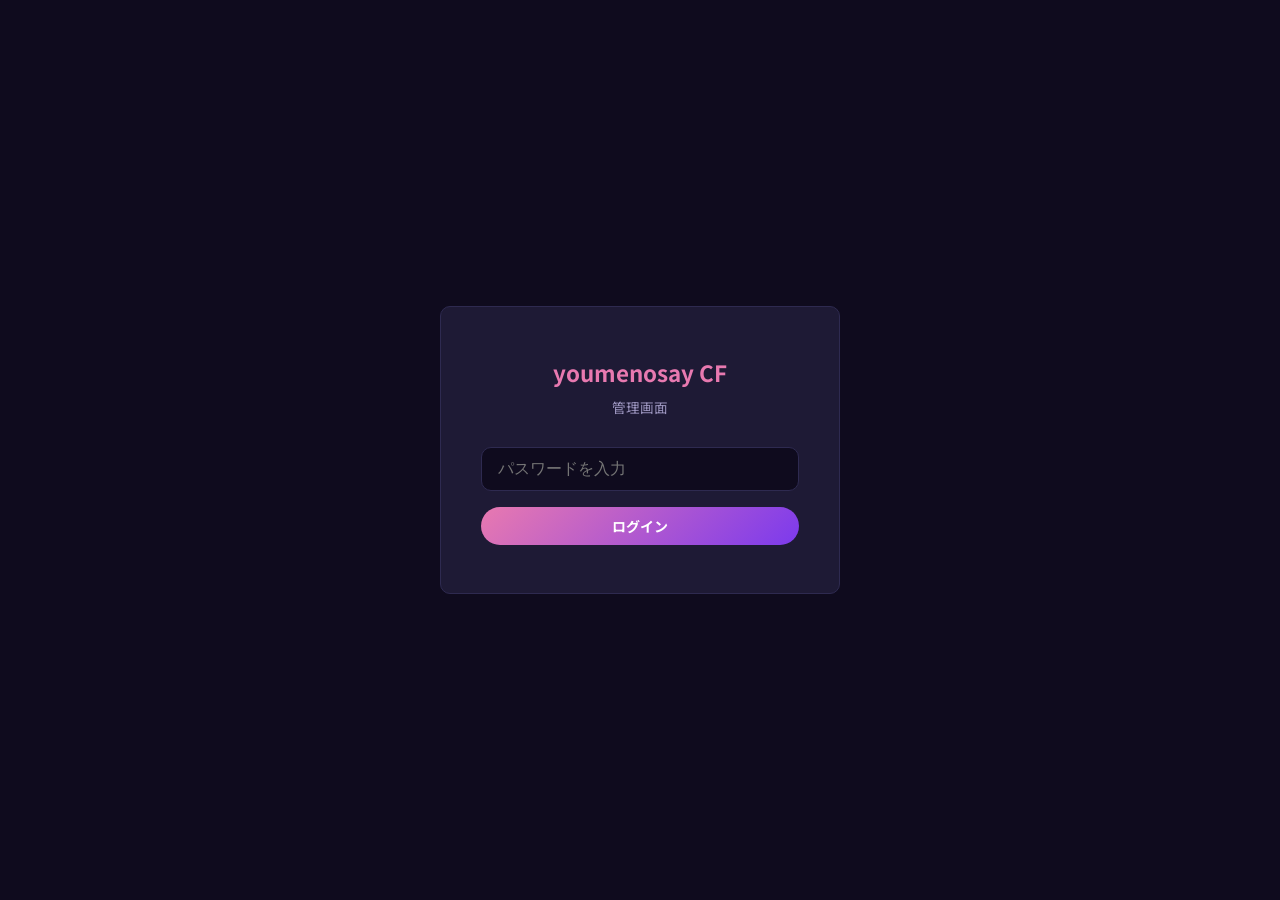
==== admin.html @ e2c53f5a "Add files via upload" ====
<!DOCTYPE html>
<html lang="ja">
<head>
  <meta charset="UTF-8">
  <meta name="viewport" content="width=device-width, initial-scale=1.0">
  <title>管理画面 | youmenosay CF</title>
  <link rel="preconnect" href="https://fonts.googleapis.com">
  <link href="https://fonts.googleapis.com/css2?family=Noto+Sans+JP:wght@400;500;700&display=swap" rel="stylesheet">
  <style>
    *, *::before, *::after { box-sizing: border-box; margin: 0; padding: 0; }
    :root {
      --bg:       #0f0b1e;
      --surface:  #1e1a35;
      --border:   #2e2a50;
      --text:     #f0ecff;
      --muted:    #9d96c0;
      --primary:  #e879b0;
      --accent:   #f5a623;
      --success:  #4ade80;
      --radius:   10px;
    }
    body {
      font-family:      'Noto Sans JP', sans-serif;
      background-color: var(--bg);
      color:            var(--text);
      font-size:        14px;
      line-height:      1.6;
      min-height:       100vh;
    }

    /* ====== ログイン画面 ====== */
    #loginScreen {
      display:          flex;
      align-items:      center;
      justify-content:  center;
      min-height:       100vh;
      padding:          24px;
    }
    .login-box {
      background:    var(--surface);
      border:        1px solid var(--border);
      border-radius: var(--radius);
      padding:       48px 40px;
      width:         100%;
      max-width:     400px;
      text-align:    center;
    }
    .login-box h1 {
      font-size:     1.4rem;
      font-weight:   700;
      margin-bottom: 6px;
      color:         var(--primary);
    }
    .login-box p {
      color:         var(--muted);
      font-size:     0.85rem;
      margin-bottom: 28px;
    }
    .login-box input {
      width:         100%;
      padding:       12px 16px;
      background:    var(--bg);
      border:        1px solid var(--border);
      border-radius: var(--radius);
      color:         var(--text);
      font-size:     1rem;
      margin-bottom: 16px;
      outline:       none;
    }
    .login-box input:focus { border-color: var(--primary); }
    .login-error {
      color:         #f87171;
      font-size:     0.85rem;
      margin-bottom: 12px;
      display:       none;
    }

    /* ====== 管理画面レイアウト ====== */
    #adminScreen { display: none; }
    .admin-header {
      background:    var(--surface);
      border-bottom: 1px solid var(--border);
      padding:       0 24px;
      height:        56px;
      display:       flex;
      align-items:   center;
      justify-content: space-between;
      position:      sticky;
      top:           0;
      z-index:       10;
    }
    .admin-header h1 {
      font-size:   1rem;
      font-weight: 700;
      color:       var(--primary);
    }
    .header-actions { display: flex; gap: 10px; }

    .admin-body {
      display:   grid;
      grid-template-columns: 200px 1fr;
      min-height: calc(100vh - 56px);
    }
    .admin-nav {
      background:    var(--surface);
      border-right:  1px solid var(--border);
      padding:       16px 0;
    }
    .admin-nav-item {
      display:    block;
      padding:    10px 20px;
      font-size:  0.875rem;
      color:      var(--muted);
      cursor:     pointer;
      transition: all 0.2s;
      border-left: 3px solid transparent;
    }
    .admin-nav-item:hover  { color: var(--text); background: rgba(255,255,255,0.03); }
    .admin-nav-item.active { color: var(--primary); border-left-color: var(--primary); }

    .admin-main { padding: 28px; overflow-y: auto; }

    .admin-section { display: none; }
    .admin-section.active { display: block; }

    .section-title {
      font-size:     1.1rem;
      font-weight:   700;
      margin-bottom: 24px;
      padding-bottom: 12px;
      border-bottom: 1px solid var(--border);
    }

    /* ====== フォーム部品 ====== */
    .form-group {
      margin-bottom: 20px;
    }
    .form-group label {
      display:       block;
      font-size:     0.85rem;
      color:         var(--muted);
      margin-bottom: 6px;
      font-weight:   500;
    }
    .form-group input[type="text"],
    .form-group input[type="url"],
    .form-group input[type="color"],
    .form-group select,
    .form-group textarea {
      width:         100%;
      padding:       10px 14px;
      background:    var(--bg);
      border:        1px solid var(--border);
      border-radius: var(--radius);
      color:         var(--text);
      font-size:     0.9rem;
      font-family:   inherit;
      outline:       none;
      transition:    border-color 0.2s;
    }
    .form-group input:focus,
    .form-group select:focus,
    .form-group textarea:focus { border-color: var(--primary); }
    .form-group textarea { resize: vertical; min-height: 80px; }
    .form-group input[type="color"] {
      padding:    4px;
      height:     40px;
      cursor:     pointer;
    }

    .form-row {
      display: grid;
      grid-template-columns: 1fr 1fr;
      gap:     16px;
    }

    .card {
      background:    var(--surface);
      border:        1px solid var(--border);
      border-radius: var(--radius);
      padding:       20px 24px;
      margin-bottom: 20px;
    }
    .card h3 {
      font-size:     0.95rem;
      font-weight:   700;
      margin-bottom: 16px;
      color:         var(--primary);
    }

    /* ====== ボタン ====== */
    .btn {
      display:       inline-flex;
      align-items:   center;
      gap:           6px;
      padding:       9px 20px;
      border-radius: 999px;
      border:        none;
      font-family:   inherit;
      font-size:     0.875rem;
      font-weight:   700;
      cursor:        pointer;
      transition:    all 0.2s;
    }
    .btn-primary {
      background: linear-gradient(135deg, #e879b0, #7c3aed);
      color:      #fff;
    }
    .btn-primary:hover { opacity: 0.85; }
    .btn-outline {
      background:   transparent;
      border:       1px solid var(--border);
      color:        var(--text);
    }
    .btn-outline:hover { border-color: var(--primary); color: var(--primary); }
    .btn-success {
      background: var(--success);
      color:      #000;
    }
    .btn-danger {
      background: transparent;
      border:     1px solid #f87171;
      color:      #f87171;
    }
    .btn-danger:hover { background: rgba(248,113,113,0.1); }
    .btn-sm { padding: 6px 14px; font-size: 0.8rem; }

    /* ====== 画像アップロード ====== */
    .upload-area {
      border:        2px dashed var(--border);
      border-radius: var(--radius);
      padding:       40px 20px;
      text-align:    center;
      cursor:        pointer;
      transition:    border-color 0.2s, background 0.2s;
      position:      relative;
    }
    .upload-area:hover,
    .upload-area.drag-over {
      border-color: var(--primary);
      background:   rgba(232,121,176,0.04);
    }
    .upload-area input[type="file"] {
      position: absolute;
      inset:    0;
      opacity:  0;
      cursor:   pointer;
    }
    .upload-area p { color: var(--muted); font-size: 0.875rem; }
    .upload-area span { color: var(--primary); font-weight: 700; }

    .image-preview {
      max-width:     100%;
      max-height:    200px;
      border-radius: var(--radius);
      display:       none;
      margin:        12px auto 0;
    }

    /* ====== 抽出カラー ====== */
    .extracted-colors {
      display:    none;
      margin-top: 16px;
    }
    .extracted-colors h4 {
      font-size:     0.85rem;
      color:         var(--muted);
      margin-bottom: 10px;
    }
    .color-swatches {
      display: flex;
      gap:     8px;
      flex-wrap: wrap;
    }
    .color-swatch {
      width:         48px;
      height:        48px;
      border-radius: var(--radius);
      cursor:        pointer;
      border:        2px solid transparent;
      transition:    transform 0.15s, border-color 0.15s;
      position:      relative;
    }
    .color-swatch:hover { transform: scale(1.1); }
    .color-swatch.selected { border-color: #fff; }
    .swatch-hex {
      position:   absolute;
      bottom:     -18px;
      left:       50%;
      transform:  translateX(-50%);
      font-size:  0.65rem;
      color:      var(--muted);
      white-space: nowrap;
    }
    .color-apply-row {
      display:     flex;
      align-items: center;
      gap:         10px;
      margin-top:  28px;
    }
    .color-apply-row select {
      flex:          1;
      padding:       8px 12px;
      background:    var(--bg);
      border:        1px solid var(--border);
      border-radius: var(--radius);
      color:         var(--text);
      font-family:   inherit;
      font-size:     0.875rem;
    }
    #selectedSwatchPreview {
      width:         32px;
      height:        32px;
      border-radius: 50%;
      border:        1px solid var(--border);
      background:    #888;
    }

    /* ====== リワード設定 ====== */
    .reward-row {
      display:       flex;
      align-items:   center;
      gap:           12px;
      padding:       14px 16px;
      background:    var(--bg);
      border-radius: var(--radius);
      margin-bottom: 8px;
      border:        1px solid var(--border);
    }
    .reward-row-label {
      flex:        1;
      font-size:   0.9rem;
      font-weight: 500;
    }
    .reward-row-controls {
      display: flex;
      gap:     8px;
      align-items: center;
    }

    /* ====== トグル ====== */
    .toggle {
      position: relative;
      width:    44px;
      height:   24px;
    }
    .toggle input { display: none; }
    .toggle-slider {
      position:      absolute;
      inset:         0;
      background:    var(--border);
      border-radius: 999px;
      cursor:        pointer;
      transition:    background 0.2s;
    }
    .toggle-slider::after {
      content:       '';
      position:      absolute;
      left:          3px;
      top:           3px;
      width:         18px;
      height:        18px;
      border-radius: 50%;
      background:    #fff;
      transition:    transform 0.2s;
    }
    .toggle input:checked + .toggle-slider { background: var(--primary); }
    .toggle input:checked + .toggle-slider::after { transform: translateX(20px); }

    /* ====== トースト通知 ====== */
    #toast {
      position:      fixed;
      bottom:        24px;
      right:         24px;
      background:    var(--success);
      color:         #000;
      padding:       12px 24px;
      border-radius: var(--radius);
      font-weight:   700;
      font-size:     0.875rem;
      display:       none;
      z-index:       999;
      animation:     fadeInUp 0.3s ease;
    }
    @keyframes fadeInUp {
      from { opacity: 0; transform: translateY(10px); }
      to   { opacity: 1; transform: translateY(0); }
    }

    canvas { display: none; }

    /* ====== 画像管理 ====== */
    .img-upload-area {
      border:        2px dashed var(--border);
      border-radius: var(--radius);
      padding:       24px 16px;
      text-align:    center;
      cursor:        pointer;
      transition:    border-color 0.2s, background 0.2s;
      position:      relative;
      overflow:      hidden;
    }
    .img-upload-area:hover,
    .img-upload-area.drag-over {
      border-color: var(--primary);
      background:   rgba(232,121,176,0.04);
    }
    .img-upload-area input[type="file"] {
      position: absolute; inset: 0; opacity: 0; cursor: pointer;
    }
    .img-upload-area p { color: var(--muted); font-size: 0.85rem; }
    .img-upload-area span { color: var(--primary); font-weight: 700; }

    .img-thumb-wrap {
      position:      relative;
      display:       none;
      margin-top:    12px;
    }
    .img-thumb-wrap.has-image { display: block; }
    .img-thumb {
      max-width:     100%;
      max-height:    180px;
      border-radius: var(--radius);
      object-fit:    contain;
      display:       block;
      margin:        0 auto;
    }
    .img-remove-btn {
      position:      absolute;
      top:           6px;
      right:         6px;
      background:    rgba(248,113,113,0.9);
      color:         #fff;
      border:        none;
      border-radius: 50%;
      width:         26px;
      height:        26px;
      font-size:     1rem;
      cursor:        pointer;
      line-height:   1;
      display:       flex;
      align-items:   center;
      justify-content: center;
    }

    .reward-img-list {
      display:        flex;
      flex-direction: column;
      gap:            12px;
      margin-bottom:  12px;
    }
    .reward-img-item {
      background:    var(--bg);
      border:        1px solid var(--border);
      border-radius: var(--radius);
      padding:       14px;
      display:       grid;
      grid-template-columns: 120px 1fr auto;
      gap:           12px;
      align-items:   center;
    }
    .reward-img-item img {
      width:         120px;
      height:        80px;
      object-fit:    cover;
      border-radius: 6px;
    }
    .reward-img-item input[type="text"] {
      width:         100%;
      padding:       8px 12px;
      background:    var(--surface);
      border:        1px solid var(--border);
      border-radius: var(--radius);
      color:         var(--text);
      font-size:     0.875rem;
      font-family:   inherit;
      outline:       none;
    }
    .reward-img-item input:focus { border-color: var(--primary); }
  </style>
</head>
<body>

<!-- ====== ログイン ====== -->
<div id="loginScreen">
  <div class="login-box">
    <h1>youmenosay CF</h1>
    <p>管理画面</p>
    <input type="password" id="pwInput" placeholder="パスワードを入力" autocomplete="current-password">
    <p class="login-error" id="loginError">パスワードが正しくありません</p>
    <button class="btn btn-primary" style="width:100%;justify-content:center" onclick="login()">ログイン</button>
  </div>
</div>

<!-- ====== 管理画面 ====== -->
<div id="adminScreen">
  <header class="admin-header">
    <h1>youmenosay CF 管理画面</h1>
    <div class="header-actions">
      <button class="btn btn-outline btn-sm" onclick="openPreview()">プレビュー</button>
      <button class="btn btn-success btn-sm" onclick="exportConfig()">config.jsをダウンロード</button>
      <button class="btn btn-outline btn-sm" onclick="exportImages()">画像データをダウンロード</button>
      <button class="btn btn-danger btn-sm" onclick="logout()">ログアウト</button>
    </div>
  </header>

  <div class="admin-body">
    <nav class="admin-nav">
      <div class="admin-nav-item active" data-section="design" onclick="switchSection(this)">デザイン</div>
      <div class="admin-nav-item" data-section="progress" onclick="switchSection(this)">進捗管理</div>
      <div class="admin-nav-item" data-section="content" onclick="switchSection(this)">テキスト編集</div>
      <div class="admin-nav-item" data-section="images" onclick="switchSection(this)">画像管理</div>
      <div class="admin-nav-item" data-section="soreos" onclick="switchSection(this)">ソレオスリンク</div>
      <div class="admin-nav-item" data-section="rewards" onclick="switchSection(this)">リワード設定</div>
    </nav>

    <main class="admin-main">

      <!-- ====== デザインセクション ====== -->
      <div class="admin-section active" id="section-design">
        <h2 class="section-title">デザイン設定</h2>

        <div class="card">
          <h3>画像からカラーを抽出</h3>
          <div class="upload-area" id="uploadArea">
            <input type="file" accept="image/*" id="imageInput" onchange="handleImageUpload(event)">
            <p><span>クリックまたはドラッグ</span>して画像をアップロード</p>
            <p style="margin-top:8px;font-size:0.8rem;">ロゴ・フライヤー・パンフレットなどの画像からカラーを自動抽出します</p>
            <img id="imagePreview" class="image-preview" alt="プレビュー">
          </div>

          <div class="extracted-colors" id="extractedColors">
            <h4>抽出されたカラー（クリックして選択）</h4>
            <div class="color-swatches" id="colorSwatches"></div>
            <div class="color-apply-row">
              <div id="selectedSwatchPreview"></div>
              <select id="colorTarget">
                <option value="colorPrimary">プライマリカラー（メインアクセント）</option>
                <option value="colorSecondary">セカンダリカラー（グラデーション）</option>
                <option value="colorAccent">アクセントカラー（強調）</option>
                <option value="colorBg">背景色</option>
                <option value="colorSurface">カードの背景色</option>
                <option value="colorText">テキスト色</option>
              </select>
              <button class="btn btn-primary btn-sm" onclick="applyExtractedColor()">適用</button>
            </div>
          </div>
          <canvas id="colorCanvas"></canvas>
        </div>

        <div class="card">
          <h3>カラー設定</h3>
          <div class="form-row">
            <div class="form-group">
              <label>プライマリカラー</label>
              <input type="color" id="colorPrimary" oninput="previewTheme()">
            </div>
            <div class="form-group">
              <label>セカンダリカラー</label>
              <input type="color" id="colorSecondary" oninput="previewTheme()">
            </div>
            <div class="form-group">
              <label>アクセントカラー</label>
              <input type="color" id="colorAccent" oninput="previewTheme()">
            </div>
            <div class="form-group">
              <label>背景色</label>
              <input type="color" id="colorBg" oninput="previewTheme()">
            </div>
            <div class="form-group">
              <label>カード背景色</label>
              <input type="color" id="colorSurface" oninput="previewTheme()">
            </div>
            <div class="form-group">
              <label>テキスト色</label>
              <input type="color" id="colorText" oninput="previewTheme()">
            </div>
          </div>
          <button class="btn btn-outline btn-sm" onclick="resetColors()">デフォルトに戻す</button>
        </div>

        <div class="card">
          <h3>フォント設定</h3>
          <div class="form-row">
            <div class="form-group">
              <label>見出しフォント</label>
              <select id="fontHeading" onchange="previewTheme()">
                <option value="'Zen Maru Gothic', sans-serif">Zen Maru Gothic（丸ゴシック）</option>
                <option value="'Noto Serif JP', serif">Noto Serif JP（明朝体）</option>
                <option value="'M PLUS Rounded 1c', sans-serif">M PLUS Rounded 1c（丸ゴシック）</option>
                <option value="'Shippori Mincho', serif">Shippori Mincho（明朝体）</option>
                <option value="'Klee One', cursive">Klee One（手書き風）</option>
                <option value="'Noto Sans JP', sans-serif">Noto Sans JP（ゴシック）</option>
              </select>
            </div>
            <div class="form-group">
              <label>本文フォント</label>
              <select id="fontBody" onchange="previewTheme()">
                <option value="'Noto Sans JP', sans-serif">Noto Sans JP（ゴシック）</option>
                <option value="'M PLUS 1p', sans-serif">M PLUS 1p（ゴシック）</option>
                <option value="'Noto Serif JP', serif">Noto Serif JP（明朝体）</option>
              </select>
            </div>
          </div>
        </div>

        <button class="btn btn-primary" onclick="saveSettings()">設定を保存</button>
      </div>

      <!-- ====== 進捗管理セクション ====== -->
      <div class="admin-section" id="section-progress">
        <h2 class="section-title">進捗管理</h2>

        <div class="card">
          <h3>ソレオスから支援金額を取得</h3>
          <p style="color:var(--muted);font-size:0.85rem;margin-bottom:16px;">
            ソレオスのプロジェクトURLを入力して「取得」ボタンを押すと、現在の支援総額を自動で読み込みます。<br>
            ※取得できない場合は手動入力してください（外部サービスのHTML構造変更により取得できないことがあります）。
          </p>
          <div style="display:flex;gap:10px;align-items:flex-end;margin-bottom:16px;">
            <div class="form-group" style="flex:1;margin-bottom:0">
              <label>ソレオス プロジェクトURL</label>
              <input type="url" id="fetchSoreosUrl" placeholder="https://soreos.animate.co.jp/...">
            </div>
            <button class="btn btn-outline" onclick="fetchAmountFromSoreos()" id="fetchBtn">取得</button>
          </div>
          <div id="fetchStatus" style="font-size:0.82rem;color:var(--muted);margin-bottom:16px;display:none;"></div>
        </div>

        <div class="card">
          <h3>現在の支援総額</h3>
          <div class="form-group">
            <label>支援総額（円）※数字のみ入力</label>
            <input type="text" id="currentAmount" placeholder="例：1234567" inputmode="numeric">
          </div>
          <div id="amountPreview" style="font-size:0.85rem;color:var(--muted);margin-bottom:16px;"></div>
          <div class="form-group">
            <label>更新日時（自動入力されます）</label>
            <input type="text" id="currentAmountUpdatedAt" placeholder="保存時に自動入力されます" readonly style="opacity:0.6">
          </div>
          <button class="btn btn-primary" onclick="saveProgress()">進捗を保存</button>
        </div>
      </div>

      <!-- ====== テキスト編集セクション ====== -->
      <div class="admin-section" id="section-content">
        <h2 class="section-title">テキスト編集</h2>
        <p style="color:var(--muted);font-size:0.85rem;margin-bottom:24px;">
          各テキストを編集後、「設定を保存」→「config.jsをダウンロード」でサイトに反映されます。<br>
          空白のままにするとHTMLのデフォルト表示が使われます。
        </p>

        <div class="card">
          <h3>ヒーローエリア</h3>
          <div class="form-group">
            <label>メインタイトル（ヒーロー）</label>
            <input type="text" id="heroTitle" placeholder="例：アニメ化プロジェクト">
          </div>
          <div class="form-group">
            <label>リード文（改行は↵Enterで入力可）</label>
            <textarea id="heroLead" rows="4" placeholder="ヒーローエリアの説明文..."></textarea>
          </div>
          <div class="form-group">
            <label>目標金額表示テキスト</label>
            <input type="text" id="goalAmount" placeholder="例：5,000,000">
          </div>
        </div>

        <div class="card">
          <h3>はじめに（グループ紹介）</h3>
          <div class="form-group">
            <label>本文</label>
            <textarea id="aboutMain" rows="6" placeholder="グループについての説明文..."></textarea>
          </div>
        </div>

        <div class="card">
          <h3>実現したいこと（プロジェクト説明）</h3>
          <div class="form-group">
            <label>本文</label>
            <textarea id="projectMain" rows="6" placeholder="プロジェクトの内容..."></textarea>
          </div>
        </div>

        <div class="card">
          <h3>プロデューサーメッセージ</h3>
          <div class="form-group">
            <label>メッセージ本文</label>
            <textarea id="producerMessage" rows="6" placeholder="プロデューサーからのメッセージ..."></textarea>
          </div>
        </div>

        <button class="btn btn-primary" onclick="saveSettings()">設定を保存</button>
      </div>

      <!-- ====== ソレオスリンクセクション ====== -->
      <div class="admin-section" id="section-soreos">
        <h2 class="section-title">ソレオスリンク設定</h2>
        <div class="card">
          <h3>ソレオスへのURL</h3>
          <p style="color:var(--muted);font-size:0.85rem;margin-bottom:16px;">
            クラウドファンディングプラットフォーム「ソレオス」（アニメイト運営）のプロジェクトページURLを入力してください。<br>
            設定後、サイト上のすべての「ソレオスで支援する」ボタンに反映されます。
          </p>
          <div class="form-group">
            <label>ソレオス プロジェクトURL</label>
            <input type="url" id="soreosUrl" placeholder="https://soreos.animate.co.jp/...">
          </div>
          <button class="btn btn-primary" onclick="saveSettings()">保存</button>
        </div>
      </div>

      <!-- ====== 画像管理セクション ====== -->
      <div class="admin-section" id="section-images">
        <h2 class="section-title">画像管理</h2>
        <p style="color:var(--muted);font-size:0.85rem;margin-bottom:24px;">
          画像を設定後、「画像データをダウンロード」ボタンで <code style="color:var(--accent)">images-data.js</code> を書き出してください。<br>
          ダウンロードしたファイルをホスティングの同名ファイルと差し替えると反映されます。
        </p>

        <!-- メインビジュアル -->
        <div class="card">
          <h3>メインビジュアル（ヒーロー背景）</h3>
          <p style="color:var(--muted);font-size:0.82rem;margin-bottom:14px;">トップページのヒーローエリアに背景として表示されます。横長の画像（推奨: 1920×1080px以上）が適しています。</p>
          <div class="img-upload-area" id="heroUploadArea">
            <input type="file" accept="image/*" id="heroImageInput" onchange="handleImgUpload('hero', event)">
            <p><span>クリックまたはドラッグ</span>してアップロード</p>
            <p style="margin-top:6px;font-size:0.78rem;">PNG / JPG / WEBP（最大2048px幅に自動リサイズ）</p>
          </div>
          <div class="img-thumb-wrap" id="heroThumbWrap">
            <img class="img-thumb" id="heroThumb" src="" alt="ヒーロー画像">
            <button class="img-remove-btn" onclick="removeImg('hero')" title="削除">×</button>
          </div>
        </div>

        <!-- リターン比較表 -->
        <div class="card">
          <h3>リターン比較表</h3>
          <p style="color:var(--muted);font-size:0.82rem;margin-bottom:14px;">各リターンを一覧で比較できる表を画像で掲載できます。リターンセクションの下に表示されます。</p>
          <div class="img-upload-area" id="compUploadArea">
            <input type="file" accept="image/*" id="compImageInput" onchange="handleImgUpload('comparison', event)">
            <p><span>クリックまたはドラッグ</span>してアップロード</p>
            <p style="margin-top:6px;font-size:0.78rem;">PNG / JPG（横長の表画像を推奨）</p>
          </div>
          <div class="img-thumb-wrap" id="compThumbWrap">
            <img class="img-thumb" id="compThumb" src="" alt="比較表">
            <button class="img-remove-btn" onclick="removeImg('comparison')" title="削除">×</button>
          </div>
        </div>

        <!-- プロジェクト説明画像 -->
        <div class="card">
          <h3>プロジェクト説明画像</h3>
          <p style="color:var(--muted);font-size:0.82rem;margin-bottom:14px;">「実現したいこと」セクションに表示されるギャラリー画像です。複数枚追加できます。</p>
          <div class="reward-img-list" id="projectImgList"></div>
          <div class="img-upload-area" id="projAddArea" style="margin-bottom:0">
            <input type="file" accept="image/*" id="projImgInput" onchange="addProjectImg(event)">
            <p><span>クリックまたはドラッグ</span>して画像を追加</p>
          </div>
        </div>

        <!-- リターン品の説明画像 -->
        <div class="card">
          <h3>リターン品の説明画像（ギャラリー）</h3>
          <p style="color:var(--muted);font-size:0.82rem;margin-bottom:14px;">グッズ・特典の写真など、リターンの詳細説明に使う画像を複数追加できます。リターンセクション内にギャラリー表示されます。</p>
          <div class="reward-img-list" id="rewardImgList"></div>
          <div class="img-upload-area" id="rewardAddArea" style="margin-bottom:0">
            <input type="file" accept="image/*" id="rewardImgInput" onchange="addRewardImg(event)">
            <p><span>クリックまたはドラッグ</span>して画像を追加</p>
          </div>
        </div>

        <!-- メンバー写真 -->
        <div class="card">
          <h3>メンバー写真</h3>
          <p style="color:var(--muted);font-size:0.82rem;margin-bottom:16px;">各メンバーのプロフィール写真を設定します。正方形に近い画像（推奨: 400×400px以上）が適しています。</p>
          <div style="display:grid;grid-template-columns:repeat(auto-fill,minmax(200px,1fr));gap:16px;">
            <div id="memberUpload_kano" class="member-img-block">
              <div style="font-size:0.85rem;font-weight:700;margin-bottom:8px;">北郷可恩</div>
              <div class="img-upload-area" style="padding:16px 10px">
                <input type="file" accept="image/*" onchange="handleMemberImgUpload('kano', event)">
                <p style="font-size:0.78rem;"><span>クリック</span>してアップロード</p>
              </div>
              <div class="img-thumb-wrap" id="memberThumbWrap_kano">
                <img class="img-thumb" id="memberThumb_kano" src="" alt="北郷可恩">
                <button class="img-remove-btn" onclick="removeMemberImg('kano')" title="削除">×</button>
              </div>
            </div>
            <div id="memberUpload_sari" class="member-img-block">
              <div style="font-size:0.85rem;font-weight:700;margin-bottom:8px;">雪乃さり</div>
              <div class="img-upload-area" style="padding:16px 10px">
                <input type="file" accept="image/*" onchange="handleMemberImgUpload('sari', event)">
                <p style="font-size:0.78rem;"><span>クリック</span>してアップロード</p>
              </div>
              <div class="img-thumb-wrap" id="memberThumbWrap_sari">
                <img class="img-thumb" id="memberThumb_sari" src="" alt="雪乃さり">
                <button class="img-remove-btn" onclick="removeMemberImg('sari')" title="削除">×</button>
              </div>
            </div>
            <div id="memberUpload_reina" class="member-img-block">
              <div style="font-size:0.85rem;font-weight:700;margin-bottom:8px;">雨宮れいな</div>
              <div class="img-upload-area" style="padding:16px 10px">
                <input type="file" accept="image/*" onchange="handleMemberImgUpload('reina', event)">
                <p style="font-size:0.78rem;"><span>クリック</span>してアップロード</p>
              </div>
              <div class="img-thumb-wrap" id="memberThumbWrap_reina">
                <img class="img-thumb" id="memberThumb_reina" src="" alt="雨宮れいな">
                <button class="img-remove-btn" onclick="removeMemberImg('reina')" title="削除">×</button>
              </div>
            </div>
            <div id="memberUpload_haru" class="member-img-block">
              <div style="font-size:0.85rem;font-weight:700;margin-bottom:8px;">ねむいのはる</div>
              <div class="img-upload-area" style="padding:16px 10px">
                <input type="file" accept="image/*" onchange="handleMemberImgUpload('haru', event)">
                <p style="font-size:0.78rem;"><span>クリック</span>してアップロード</p>
              </div>
              <div class="img-thumb-wrap" id="memberThumbWrap_haru">
                <img class="img-thumb" id="memberThumb_haru" src="" alt="ねむいのはる">
                <button class="img-remove-btn" onclick="removeMemberImg('haru')" title="削除">×</button>
              </div>
            </div>
            <div id="memberUpload_yuka" class="member-img-block">
              <div style="font-size:0.85rem;font-weight:700;margin-bottom:8px;">陽葵優叶</div>
              <div class="img-upload-area" style="padding:16px 10px">
                <input type="file" accept="image/*" onchange="handleMemberImgUpload('yuka', event)">
                <p style="font-size:0.78rem;"><span>クリック</span>してアップロード</p>
              </div>
              <div class="img-thumb-wrap" id="memberThumbWrap_yuka">
                <img class="img-thumb" id="memberThumb_yuka" src="" alt="陽葵優叶">
                <button class="img-remove-btn" onclick="removeMemberImg('yuka')" title="削除">×</button>
              </div>
            </div>
          </div>
        </div>

        <!-- リターンカード個別画像 -->
        <div class="card">
          <h3>リターンカード個別画像</h3>
          <p style="color:var(--muted);font-size:0.82rem;margin-bottom:16px;">各リターンプランのカードに表示するサムネイル画像を設定します。</p>

          <div style="margin-bottom:20px">
            <div style="font-size:0.9rem;font-weight:700;color:var(--accent);margin-bottom:12px;">スタートダッシュプラン</div>
            <div style="display:grid;grid-template-columns:repeat(auto-fill,minmax(200px,1fr));gap:12px;">
              <div><div style="font-size:0.78rem;color:var(--muted);margin-bottom:6px;">¥1,000</div><div class="img-upload-area" style="padding:12px 8px"><input type="file" accept="image/*" onchange="handleCardImgUpload('startdash_1000',event)"><p style="font-size:0.75rem;"><span>アップロード</span></p></div><div class="img-thumb-wrap" id="cardThumbWrap_startdash_1000"><img class="img-thumb" id="cardThumb_startdash_1000" src="" alt=""><button class="img-remove-btn" onclick="removeCardImg('startdash_1000')" title="削除">×</button></div></div>
              <div><div style="font-size:0.78rem;color:var(--muted);margin-bottom:6px;">¥3,000</div><div class="img-upload-area" style="padding:12px 8px"><input type="file" accept="image/*" onchange="handleCardImgUpload('startdash_3000',event)"><p style="font-size:0.75rem;"><span>アップロード</span></p></div><div class="img-thumb-wrap" id="cardThumbWrap_startdash_3000"><img class="img-thumb" id="cardThumb_startdash_3000" src="" alt=""><button class="img-remove-btn" onclick="removeCardImg('startdash_3000')" title="削除">×</button></div></div>
            </div>
          </div>

          <div style="margin-bottom:20px">
            <div style="font-size:0.9rem;font-weight:700;color:var(--accent);margin-bottom:12px;">在宅プラン</div>
            <div style="display:grid;grid-template-columns:repeat(auto-fill,minmax(200px,1fr));gap:12px;">
              <div><div style="font-size:0.78rem;color:var(--muted);margin-bottom:6px;">¥3,000</div><div class="img-upload-area" style="padding:12px 8px"><input type="file" accept="image/*" onchange="handleCardImgUpload('zaitaku_3000',event)"><p style="font-size:0.75rem;"><span>アップロード</span></p></div><div class="img-thumb-wrap" id="cardThumbWrap_zaitaku_3000"><img class="img-thumb" id="cardThumb_zaitaku_3000" src="" alt=""><button class="img-remove-btn" onclick="removeCardImg('zaitaku_3000')" title="削除">×</button></div></div>
              <div><div style="font-size:0.78rem;color:var(--muted);margin-bottom:6px;">¥5,000</div><div class="img-upload-area" style="padding:12px 8px"><input type="file" accept="image/*" onchange="handleCardImgUpload('zaitaku_5000',event)"><p style="font-size:0.75rem;"><span>アップロード</span></p></div><div class="img-thumb-wrap" id="cardThumbWrap_zaitaku_5000"><img class="img-thumb" id="cardThumb_zaitaku_5000" src="" alt=""><button class="img-remove-btn" onclick="removeCardImg('zaitaku_5000')" title="削除">×</button></div></div>
              <div><div style="font-size:0.78rem;color:var(--muted);margin-bottom:6px;">¥10,000</div><div class="img-upload-area" style="padding:12px 8px"><input type="file" accept="image/*" onchange="handleCardImgUpload('zaitaku_10000',event)"><p style="font-size:0.75rem;"><span>アップロード</span></p></div><div class="img-thumb-wrap" id="cardThumbWrap_zaitaku_10000"><img class="img-thumb" id="cardThumb_zaitaku_10000" src="" alt=""><button class="img-remove-btn" onclick="removeCardImg('zaitaku_10000')" title="削除">×</button></div></div>
              <div><div style="font-size:0.78rem;color:var(--muted);margin-bottom:6px;">¥30,000</div><div class="img-upload-area" style="padding:12px 8px"><input type="file" accept="image/*" onchange="handleCardImgUpload('zaitaku_30000',event)"><p style="font-size:0.75rem;"><span>アップロード</span></p></div><div class="img-thumb-wrap" id="cardThumbWrap_zaitaku_30000"><img class="img-thumb" id="cardThumb_zaitaku_30000" src="" alt=""><button class="img-remove-btn" onclick="removeCardImg('zaitaku_30000')" title="削除">×</button></div></div>
            </div>
          </div>

          <div style="margin-bottom:20px">
            <div style="font-size:0.9rem;font-weight:700;color:var(--accent);margin-bottom:12px;">体験型プラン</div>
            <div style="display:grid;grid-template-columns:repeat(auto-fill,minmax(200px,1fr));gap:12px;">
              <div><div style="font-size:0.78rem;color:var(--muted);margin-bottom:6px;">女性限定¥30,000</div><div class="img-upload-area" style="padding:12px 8px"><input type="file" accept="image/*" onchange="handleCardImgUpload('taiken_women30',event)"><p style="font-size:0.75rem;"><span>アップロード</span></p></div><div class="img-thumb-wrap" id="cardThumbWrap_taiken_women30"><img class="img-thumb" id="cardThumb_taiken_women30" src="" alt=""><button class="img-remove-btn" onclick="removeCardImg('taiken_women30')" title="削除">×</button></div></div>
              <div><div style="font-size:0.78rem;color:var(--muted);margin-bottom:6px;">男性限定¥30,000</div><div class="img-upload-area" style="padding:12px 8px"><input type="file" accept="image/*" onchange="handleCardImgUpload('taiken_men30',event)"><p style="font-size:0.75rem;"><span>アップロード</span></p></div><div class="img-thumb-wrap" id="cardThumbWrap_taiken_men30"><img class="img-thumb" id="cardThumb_taiken_men30" src="" alt=""><button class="img-remove-btn" onclick="removeCardImg('taiken_men30')" title="削除">×</button></div></div>
              <div><div style="font-size:0.78rem;color:var(--muted);margin-bottom:6px;">フォト¥30,000</div><div class="img-upload-area" style="padding:12px 8px"><input type="file" accept="image/*" onchange="handleCardImgUpload('taiken_photo30',event)"><p style="font-size:0.75rem;"><span>アップロード</span></p></div><div class="img-thumb-wrap" id="cardThumbWrap_taiken_photo30"><img class="img-thumb" id="cardThumb_taiken_photo30" src="" alt=""><button class="img-remove-btn" onclick="removeCardImg('taiken_photo30')" title="削除">×</button></div></div>
              <div><div style="font-size:0.78rem;color:var(--muted);margin-bottom:6px;">オフ会¥50,000</div><div class="img-upload-area" style="padding:12px 8px"><input type="file" accept="image/*" onchange="handleCardImgUpload('taiken_offkai50',event)"><p style="font-size:0.75rem;"><span>アップロード</span></p></div><div class="img-thumb-wrap" id="cardThumbWrap_taiken_offkai50"><img class="img-thumb" id="cardThumb_taiken_offkai50" src="" alt=""><button class="img-remove-btn" onclick="removeCardImg('taiken_offkai50')" title="削除">×</button></div></div>
            </div>
          </div>

          <div style="margin-bottom:20px">
            <div style="font-size:0.9rem;font-weight:700;color:var(--accent);margin-bottom:12px;">クリエイティブプラン</div>
            <div style="display:grid;grid-template-columns:repeat(auto-fill,minmax(200px,1fr));gap:12px;">
              <div><div style="font-size:0.78rem;color:var(--muted);margin-bottom:6px;">紹介¥30,000</div><div class="img-upload-area" style="padding:12px 8px"><input type="file" accept="image/*" onchange="handleCardImgUpload('creative_intro30',event)"><p style="font-size:0.75rem;"><span>アップロード</span></p></div><div class="img-thumb-wrap" id="cardThumbWrap_creative_intro30"><img class="img-thumb" id="cardThumb_creative_intro30" src="" alt=""><button class="img-remove-btn" onclick="removeCardImg('creative_intro30')" title="削除">×</button></div></div>
              <div><div style="font-size:0.78rem;color:var(--muted);margin-bottom:6px;">楽曲¥200,000</div><div class="img-upload-area" style="padding:12px 8px"><input type="file" accept="image/*" onchange="handleCardImgUpload('creative_song200',event)"><p style="font-size:0.75rem;"><span>アップロード</span></p></div><div class="img-thumb-wrap" id="cardThumbWrap_creative_song200"><img class="img-thumb" id="cardThumb_creative_song200" src="" alt=""><button class="img-remove-btn" onclick="removeCardImg('creative_song200')" title="削除">×</button></div></div>
              <div><div style="font-size:0.78rem;color:var(--muted);margin-bottom:6px;">デザイン¥30,000</div><div class="img-upload-area" style="padding:12px 8px"><input type="file" accept="image/*" onchange="handleCardImgUpload('creative_design30',event)"><p style="font-size:0.75rem;"><span>アップロード</span></p></div><div class="img-thumb-wrap" id="cardThumbWrap_creative_design30"><img class="img-thumb" id="cardThumb_creative_design30" src="" alt=""><button class="img-remove-btn" onclick="removeCardImg('creative_design30')" title="削除">×</button></div></div>
              <div><div style="font-size:0.78rem;color:var(--muted);margin-bottom:6px;">クラフト¥30,000</div><div class="img-upload-area" style="padding:12px 8px"><input type="file" accept="image/*" onchange="handleCardImgUpload('creative_craft30',event)"><p style="font-size:0.75rem;"><span>アップロード</span></p></div><div class="img-thumb-wrap" id="cardThumbWrap_creative_craft30"><img class="img-thumb" id="cardThumb_creative_craft30" src="" alt=""><button class="img-remove-btn" onclick="removeCardImg('creative_craft30')" title="削除">×</button></div></div>
              <div><div style="font-size:0.78rem;color:var(--muted);margin-bottom:6px;">動画¥30,000</div><div class="img-upload-area" style="padding:12px 8px"><input type="file" accept="image/*" onchange="handleCardImgUpload('creative_video30',event)"><p style="font-size:0.75rem;"><span>アップロード</span></p></div><div class="img-thumb-wrap" id="cardThumbWrap_creative_video30"><img class="img-thumb" id="cardThumb_creative_video30" src="" alt=""><button class="img-remove-btn" onclick="removeCardImg('creative_video30')" title="削除">×</button></div></div>
              <div><div style="font-size:0.78rem;color:var(--muted);margin-bottom:6px;">YT¥30,000</div><div class="img-upload-area" style="padding:12px 8px"><input type="file" accept="image/*" onchange="handleCardImgUpload('creative_yt30',event)"><p style="font-size:0.75rem;"><span>アップロード</span></p></div><div class="img-thumb-wrap" id="cardThumbWrap_creative_yt30"><img class="img-thumb" id="cardThumb_creative_yt30" src="" alt=""><button class="img-remove-btn" onclick="removeCardImg('creative_yt30')" title="削除">×</button></div></div>
            </div>
          </div>

          <div style="margin-bottom:20px">
            <div style="font-size:0.9rem;font-weight:700;color:var(--accent);margin-bottom:12px;">スペシャルプラン</div>
            <div style="display:grid;grid-template-columns:repeat(auto-fill,minmax(200px,1fr));gap:12px;">
              <div><div style="font-size:0.78rem;color:var(--muted);margin-bottom:6px;">MV¥200,000</div><div class="img-upload-area" style="padding:12px 8px"><input type="file" accept="image/*" onchange="handleCardImgUpload('special_mv200',event)"><p style="font-size:0.75rem;"><span>アップロード</span></p></div><div class="img-thumb-wrap" id="cardThumbWrap_special_mv200"><img class="img-thumb" id="cardThumb_special_mv200" src="" alt=""><button class="img-remove-btn" onclick="removeCardImg('special_mv200')" title="削除">×</button></div></div>
              <div><div style="font-size:0.78rem;color:var(--muted);margin-bottom:6px;">サポート¥300,000</div><div class="img-upload-area" style="padding:12px 8px"><input type="file" accept="image/*" onchange="handleCardImgUpload('special_support300',event)"><p style="font-size:0.75rem;"><span>アップロード</span></p></div><div class="img-thumb-wrap" id="cardThumbWrap_special_support300"><img class="img-thumb" id="cardThumb_special_support300" src="" alt=""><button class="img-remove-btn" onclick="removeCardImg('special_support300')" title="削除">×</button></div></div>
            </div>
          </div>

          <div>
            <div style="font-size:0.9rem;font-weight:700;color:var(--accent);margin-bottom:12px;">法人プラン</div>
            <div style="display:grid;grid-template-columns:repeat(auto-fill,minmax(200px,1fr));gap:12px;">
              <div><div style="font-size:0.78rem;color:var(--muted);margin-bottom:6px;">梅¥200,000</div><div class="img-upload-area" style="padding:12px 8px"><input type="file" accept="image/*" onchange="handleCardImgUpload('hojin_ume200',event)"><p style="font-size:0.75rem;"><span>アップロード</span></p></div><div class="img-thumb-wrap" id="cardThumbWrap_hojin_ume200"><img class="img-thumb" id="cardThumb_hojin_ume200" src="" alt=""><button class="img-remove-btn" onclick="removeCardImg('hojin_ume200')" title="削除">×</button></div></div>
              <div><div style="font-size:0.78rem;color:var(--muted);margin-bottom:6px;">竹¥500,000</div><div class="img-upload-area" style="padding:12px 8px"><input type="file" accept="image/*" onchange="handleCardImgUpload('hojin_take500',event)"><p style="font-size:0.75rem;"><span>アップロード</span></p></div><div class="img-thumb-wrap" id="cardThumbWrap_hojin_take500"><img class="img-thumb" id="cardThumb_hojin_take500" src="" alt=""><button class="img-remove-btn" onclick="removeCardImg('hojin_take500')" title="削除">×</button></div></div>
              <div><div style="font-size:0.78rem;color:var(--muted);margin-bottom:6px;">松¥1,000,000</div><div class="img-upload-area" style="padding:12px 8px"><input type="file" accept="image/*" onchange="handleCardImgUpload('hojin_matsu1000',event)"><p style="font-size:0.75rem;"><span>アップロード</span></p></div><div class="img-thumb-wrap" id="cardThumbWrap_hojin_matsu1000"><img class="img-thumb" id="cardThumb_hojin_matsu1000" src="" alt=""><button class="img-remove-btn" onclick="removeCardImg('hojin_matsu1000')" title="削除">×</button></div></div>
            </div>
          </div>
        </div>

        <button class="btn btn-primary" onclick="saveImgSettings()">画像設定を保存</button>
      </div>

      <!-- ====== リワード設定セクション ====== -->
      <div class="admin-section" id="section-rewards">
        <h2 class="section-title">リワード公開設定</h2>
        <p style="color:var(--muted);font-size:0.85rem;margin-bottom:20px;">各リワードカテゴリーの表示状態を管理できます。</p>

        <div id="rewardSettingsList"></div>

        <button class="btn btn-primary" style="margin-top:8px" onclick="saveSettings()">設定を保存</button>
      </div>

    </main>
  </div>
</div>

<div id="toast">保存しました</div>

<script>
// ====== 定数 ======
const PASSWORD = 'youmenosay2257';
const STORAGE_KEY = 'yms_admin_config';

const REWARD_LABELS = {
  startDash: 'スタートダッシュプラン',
  zaitaku:   '在宅プラン',
  taiken:    '体験型プラン',
  creative:  'クリエイティブプラン',
  special:   'スペシャルプラン',
  hojin:     '法人プラン',
};

const DEFAULT_COLORS = {
  colorPrimary:   '#e879b0',
  colorSecondary: '#7c3aed',
  colorAccent:    '#f5a623',
  colorBg:        '#0f0b1e',
  colorSurface:   '#1e1a35',
  colorText:      '#f0ecff',
};

// ====== 状態 ======
let config = null;
let selectedSwatchColor = null;

const MEMBER_KEYS = ['kano', 'sari', 'reina', 'haru', 'yuka'];
const CARD_KEYS   = [
  'startdash_1000','startdash_3000',
  'zaitaku_3000','zaitaku_5000','zaitaku_10000','zaitaku_30000',
  'taiken_women30','taiken_men30','taiken_photo30','taiken_offkai50',
  'creative_intro30','creative_song200','creative_design30',
  'creative_craft30','creative_video30','creative_yt30',
  'special_mv200','special_support300',
  'hojin_ume200','hojin_take500','hojin_matsu1000',
];

// ====== ログイン ======
function login() {
  const val = document.getElementById('pwInput').value;
  if (val === PASSWORD) {
    document.getElementById('loginScreen').style.display = 'none';
    document.getElementById('adminScreen').style.display = 'block';
    loadConfig();
    loadImgData();
  } else {
    document.getElementById('loginError').style.display = 'block';
    document.getElementById('pwInput').value = '';
  }
}

document.getElementById('pwInput').addEventListener('keydown', e => {
  if (e.key === 'Enter') login();
});

function logout() {
  document.getElementById('adminScreen').style.display = 'none';
  document.getElementById('loginScreen').style.display = 'flex';
  document.getElementById('pwInput').value = '';
}

// ====== 設定の読み込み・保存 ======
function loadConfig() {
  // config.jsのデフォルト値をベースに
  const base = window.YMS_CONFIG || {};
  const saved = JSON.parse(localStorage.getItem(STORAGE_KEY) || 'null');
  config = saved || JSON.parse(JSON.stringify(base));

  // フォームに反映
  const t = config.theme || {};
  document.getElementById('colorPrimary').value   = t.colorPrimary   || DEFAULT_COLORS.colorPrimary;
  document.getElementById('colorSecondary').value = t.colorSecondary || DEFAULT_COLORS.colorSecondary;
  document.getElementById('colorAccent').value    = t.colorAccent    || DEFAULT_COLORS.colorAccent;
  document.getElementById('colorBg').value        = t.colorBg        || DEFAULT_COLORS.colorBg;
  document.getElementById('colorSurface').value   = t.colorSurface   || DEFAULT_COLORS.colorSurface;
  document.getElementById('colorText').value      = t.colorText      || DEFAULT_COLORS.colorText;

  const fh = document.getElementById('fontHeading');
  const fb = document.getElementById('fontBody');
  if (t.fontHeading) setSelectValue(fh, t.fontHeading);
  if (t.fontBody)    setSelectValue(fb, t.fontBody);

  document.getElementById('soreosUrl').value = config.soreosUrl || '';

  // 進捗
  document.getElementById('currentAmount').value          = config.currentAmount || '';
  document.getElementById('currentAmountUpdatedAt').value = config.currentAmountUpdatedAt || '';
  updateAmountPreview();

  // テキスト
  const ct = config.content || {};
  document.getElementById('heroTitle').value       = ct.heroTitle       || '';
  document.getElementById('heroLead').value        = ct.heroLead        || '';
  document.getElementById('goalAmount').value      = ct.goalAmount      || '5,000,000';
  document.getElementById('aboutMain').value       = ct.aboutMain       || '';
  document.getElementById('projectMain').value     = ct.projectMain     || '';
  document.getElementById('producerMessage').value = ct.producerMessage || '';

  buildRewardSettings();
}

function setSelectValue(select, value) {
  for (const opt of select.options) {
    if (opt.value === value) { select.value = value; return; }
  }
}

function saveProgress() {
  const raw = document.getElementById('currentAmount').value.trim().replace(/[,\s]/g, '');
  const num = parseInt(raw, 10) || 0;
  config.currentAmount = num;
  config.currentAmountUpdatedAt = new Date().toISOString();
  document.getElementById('currentAmountUpdatedAt').value = config.currentAmountUpdatedAt;
  localStorage.setItem(STORAGE_KEY, JSON.stringify(config));
  updateAmountPreview();
  showToast('進捗を保存しました');
}

function updateAmountPreview() {
  const num = parseInt((document.getElementById('currentAmount').value || '0').replace(/[,\s]/g, ''), 10);
  const el  = document.getElementById('amountPreview');
  if (el) el.textContent = isNaN(num) ? '' : '表示: ¥' + num.toLocaleString('ja-JP');
}

async function fetchAmountFromSoreos() {
  const url = document.getElementById('fetchSoreosUrl').value.trim();
  if (!url) { alert('URLを入力してください'); return; }
  const statusEl = document.getElementById('fetchStatus');
  const btn      = document.getElementById('fetchBtn');
  statusEl.style.display = 'block';
  statusEl.textContent   = '取得中...';
  btn.disabled           = true;

  try {
    const proxyUrl = 'https://api.allorigins.win/get?url=' + encodeURIComponent(url);
    const res  = await fetch(proxyUrl);
    const json = await res.json();
    const html = json.contents || '';

    // ソレオスのページから金額を抽出（複数パターン試行）
    const patterns = [
      /([0-9,]+)\s*円\s*(?:集まり|支援)/,
      /支援総額[^0-9]*([0-9,]+)/,
      /total[^0-9]*([0-9,]+)/i,
      /現在[^0-9]*([0-9,]+)/,
    ];
    let found = null;
    for (const pat of patterns) {
      const m = html.match(pat);
      if (m) { found = m[1].replace(/,/g, ''); break; }
    }

    if (found) {
      document.getElementById('currentAmount').value = found;
      updateAmountPreview();
      statusEl.style.color   = 'var(--success)';
      statusEl.textContent   = '取得成功: ¥' + parseInt(found).toLocaleString('ja-JP') + ' ※内容をご確認の上、保存してください';
    } else {
      statusEl.style.color   = 'var(--accent)';
      statusEl.textContent   = '金額を自動抽出できませんでした。手動で入力してください（ページ構造が変わった可能性があります）。';
    }
  } catch(e) {
    statusEl.style.color   = '#f87171';
    statusEl.textContent   = '取得に失敗しました。手動で入力してください。';
  }
  btn.disabled = false;
}

function saveSettings() {
  config.soreosUrl = document.getElementById('soreosUrl').value.trim();

  // テキストコンテンツ
  config.content = {
    heroTitle:       document.getElementById('heroTitle').value.trim(),
    heroLead:        document.getElementById('heroLead').value,
    goalAmount:      document.getElementById('goalAmount').value.trim() || '5,000,000',
    aboutMain:       document.getElementById('aboutMain').value,
    projectMain:     document.getElementById('projectMain').value,
    producerMessage: document.getElementById('producerMessage').value,
  };

  config.theme = {
    colorPrimary:   document.getElementById('colorPrimary').value,
    colorSecondary: document.getElementById('colorSecondary').value,
    colorAccent:    document.getElementById('colorAccent').value,
    colorBg:        document.getElementById('colorBg').value,
    colorSurface:   document.getElementById('colorSurface').value,
    colorBorder:    config.theme.colorBorder || '#2e2a50',
    colorText:      document.getElementById('colorText').value,
    colorTextMuted: config.theme.colorTextMuted || '#9d96c0',
    fontHeading:    document.getElementById('fontHeading').value,
    fontBody:       document.getElementById('fontBody').value,
  };

  // リワード設定を収集
  for (const key of Object.keys(REWARD_LABELS)) {
    config.rewards[key].visible    = document.getElementById('rw-visible-' + key)?.checked ?? true;
    config.rewards[key].comingSoon = document.getElementById('rw-coming-' + key)?.checked ?? false;
    config.rewards[key].periodText = document.getElementById('rw-period-' + key)?.value ?? '';
  }

  localStorage.setItem(STORAGE_KEY, JSON.stringify(config));
  showToast('保存しました');
}

function resetColors() {
  for (const [key, val] of Object.entries(DEFAULT_COLORS)) {
    const el = document.getElementById(key);
    if (el) el.value = val;
  }
  previewTheme();
}

// ====== リワード設定UI構築 ======
function buildRewardSettings() {
  const container = document.getElementById('rewardSettingsList');
  container.innerHTML = '';
  for (const [key, label] of Object.entries(REWARD_LABELS)) {
    const rw = config.rewards[key] || {};
    container.innerHTML += `
      <div class="card" style="margin-bottom:12px">
        <h3>${label}</h3>
        <div class="reward-row" style="margin-bottom:8px">
          <span class="reward-row-label">表示する</span>
          <label class="toggle">
            <input type="checkbox" id="rw-visible-${key}" ${rw.visible !== false ? 'checked' : ''}>
            <span class="toggle-slider"></span>
          </label>
        </div>
        <div class="reward-row" style="margin-bottom:8px">
          <span class="reward-row-label">「近日公開」として表示</span>
          <label class="toggle">
            <input type="checkbox" id="rw-coming-${key}" ${rw.comingSoon ? 'checked' : ''}>
            <span class="toggle-slider"></span>
          </label>
        </div>
        <div class="form-group" style="margin-bottom:0">
          <label>公開期間テキスト（空白でも可）</label>
          <input type="text" id="rw-period-${key}" value="${rw.periodText || ''}" placeholder="例：5月8日〜5月11日まで">
        </div>
      </div>
    `;
  }
}

// ====== セクション切り替え ======
function switchSection(el) {
  document.querySelectorAll('.admin-nav-item').forEach(n => n.classList.remove('active'));
  document.querySelectorAll('.admin-section').forEach(s => s.classList.remove('active'));
  el.classList.add('active');
  document.getElementById('section-' + el.dataset.section).classList.add('active');
}

// ====== 画像アップロード・カラー抽出 ======
function handleImageUpload(event) {
  const file = event.target.files[0];
  if (!file) return;

  const reader = new FileReader();
  reader.onload = e => {
    const img = new Image();
    img.onload = () => {
      const preview = document.getElementById('imagePreview');
      preview.src   = e.target.result;
      preview.style.display = 'block';

      const canvas  = document.getElementById('colorCanvas');
      const ctx     = canvas.getContext('2d');
      canvas.width  = 200;
      canvas.height = Math.round(200 * img.height / img.width);
      ctx.drawImage(img, 0, 0, canvas.width, canvas.height);

      const imageData = ctx.getImageData(0, 0, canvas.width, canvas.height);
      const colors    = extractDominantColors(imageData, 8);
      showColorSwatches(colors);
    };
    img.src = e.target.result;
  };
  reader.readAsDataURL(file);
}

function extractDominantColors(imageData, count = 8) {
  const data    = imageData.data;
  const colorMap = {};
  const step    = 8; // 8ピクセルおきにサンプリング

  for (let i = 0; i < data.length; i += 4 * step) {
    const a = data[i + 3];
    if (a < 100) continue;  // 透明ピクセルをスキップ

    // 16段階に量子化
    const r = Math.round(data[i]     / 16) * 16;
    const g = Math.round(data[i + 1] / 16) * 16;
    const b = Math.round(data[i + 2] / 16) * 16;

    // 白・黒に近い色を除外
    const brightness = (r + g + b) / 3;
    if (brightness > 240 || brightness < 15) continue;

    const key = `${r},${g},${b}`;
    colorMap[key] = (colorMap[key] || 0) + 1;
  }

  return Object.entries(colorMap)
    .sort((a, b) => b[1] - a[1])
    .slice(0, count)
    .map(([key]) => {
      const [r, g, b] = key.split(',').map(Number);
      return rgbToHex(r, g, b);
    });
}

function rgbToHex(r, g, b) {
  return '#' + [r, g, b].map(v => v.toString(16).padStart(2, '0')).join('');
}

function showColorSwatches(colors) {
  const container = document.getElementById('colorSwatches');
  container.innerHTML = '';
  colors.forEach(hex => {
    const swatch = document.createElement('div');
    swatch.className  = 'color-swatch';
    swatch.style.background = hex;
    swatch.title      = hex;
    swatch.innerHTML  = `<span class="swatch-hex">${hex}</span>`;
    swatch.addEventListener('click', () => {
      container.querySelectorAll('.color-swatch').forEach(s => s.classList.remove('selected'));
      swatch.classList.add('selected');
      selectedSwatchColor = hex;
      document.getElementById('selectedSwatchPreview').style.background = hex;
    });
    container.appendChild(swatch);
  });

  document.getElementById('extractedColors').style.display = 'block';
}

function applyExtractedColor() {
  if (!selectedSwatchColor) { alert('カラーを選択してください'); return; }
  const target = document.getElementById('colorTarget').value;
  const input  = document.getElementById(target);
  if (input) {
    input.value = selectedSwatchColor;
    previewTheme();
    showToast(`${input.previousElementSibling?.textContent || target} に適用しました`);
  }
}

// ====== リアルタイムプレビュー（管理画面自体のテーマ変更）======
function previewTheme() {
  // 管理画面内のカラー変数を更新（軽量プレビュー）
  const root = document.documentElement;
  root.style.setProperty('--primary',  document.getElementById('colorPrimary').value);
}

// ====== config.jsのエクスポート ======
function exportConfig() {
  saveSettings();

  const c = config;
  const ct = c.content || {};
  const jsContent = `// youmenosay CF 設定ファイル
// 管理画面(admin.html)から生成されました

window.YMS_CONFIG = {
  version: '1.2.0',

  // ソレオスへのリンク
  soreosUrl: ${JSON.stringify(c.soreosUrl || '')},

  // 現在の支援総額
  currentAmount: ${c.currentAmount || 0},
  currentAmountUpdatedAt: ${JSON.stringify(c.currentAmountUpdatedAt || '')},

  // テーマ設定
  theme: {
    colorPrimary:   ${JSON.stringify(c.theme.colorPrimary)},
    colorSecondary: ${JSON.stringify(c.theme.colorSecondary)},
    colorAccent:    ${JSON.stringify(c.theme.colorAccent)},
    colorBg:        ${JSON.stringify(c.theme.colorBg)},
    colorSurface:   ${JSON.stringify(c.theme.colorSurface)},
    colorBorder:    ${JSON.stringify(c.theme.colorBorder || '#2e2a50')},
    colorText:      ${JSON.stringify(c.theme.colorText)},
    colorTextMuted: ${JSON.stringify(c.theme.colorTextMuted || '#9d96c0')},
    fontHeading:    ${JSON.stringify(c.theme.fontHeading)},
    fontBody:       ${JSON.stringify(c.theme.fontBody)},
  },

  // 編集可能テキスト
  content: {
    heroTitle:       ${JSON.stringify(ct.heroTitle || '')},
    heroLead:        ${JSON.stringify(ct.heroLead || '')},
    goalAmount:      ${JSON.stringify(ct.goalAmount || '5,000,000')},
    aboutMain:       ${JSON.stringify(ct.aboutMain || '')},
    projectMain:     ${JSON.stringify(ct.projectMain || '')},
    producerMessage: ${JSON.stringify(ct.producerMessage || '')},
  },

  // リワード公開設定
  rewards: {
${Object.entries(c.rewards).map(([key, rw]) => `    ${key}: {
      visible:    ${rw.visible !== false},
      comingSoon: ${!!rw.comingSoon},
      periodText: ${JSON.stringify(rw.periodText || '')},
    }`).join(',\n')}
  },
};
`;

  const blob = new Blob([jsContent], { type: 'application/javascript' });
  const a    = document.createElement('a');
  a.href     = URL.createObjectURL(blob);
  a.download = 'config.js';
  a.click();
  URL.revokeObjectURL(a.href);
  showToast('config.js をダウンロードしました');
}

// ====== プレビューを開く ======
function openPreview() {
  saveSettings();
  window.open('index.html', '_blank');
}

// ====== トースト ======
function showToast(msg) {
  const t = document.getElementById('toast');
  t.textContent = msg;
  t.style.display = 'block';
  setTimeout(() => { t.style.display = 'none'; }, 2500);
}

// ====== ドラッグ&ドロップ ======
const uploadArea = document.getElementById('uploadArea');
uploadArea.addEventListener('dragover',  e => { e.preventDefault(); uploadArea.classList.add('drag-over'); });
uploadArea.addEventListener('dragleave', () => uploadArea.classList.remove('drag-over'));
uploadArea.addEventListener('drop', e => {
  e.preventDefault();
  uploadArea.classList.remove('drag-over');
  const file = e.dataTransfer.files[0];
  if (file && file.type.startsWith('image/')) {
    const input = document.getElementById('imageInput');
    const dt = new DataTransfer();
    dt.items.add(file);
    input.files = dt.files;
    handleImageUpload({ target: input });
  }
});

// ====== 画像管理 ======
const IMG_STORAGE_KEY = 'yms_admin_images';
let imgData = {
  hero: '', comparison: '',
  rewardImages: [], projectImages: [],
  members: { kano: '', sari: '', reina: '', haru: '', yuka: '' },
  rewardCards: {},
};

function loadImgData() {
  const saved = localStorage.getItem(IMG_STORAGE_KEY);
  if (saved) {
    try {
      const parsed = JSON.parse(saved);
      imgData = Object.assign(imgData, parsed);
      imgData.members     = Object.assign({ kano:'', sari:'', reina:'', haru:'', yuka:'' }, parsed.members || {});
      imgData.rewardCards = Object.assign({}, parsed.rewardCards || {});
    } catch(e) {}
  }
  // UIに反映
  if (imgData.hero)       showImgThumb('hero',       imgData.hero);
  if (imgData.comparison) showImgThumb('comparison',  imgData.comparison);

  // メンバー写真
  MEMBER_KEYS.forEach(key => {
    if (imgData.members[key]) showMemberThumb(key, imgData.members[key]);
  });

  // リターンカード画像
  CARD_KEYS.forEach(key => {
    if (imgData.rewardCards[key]) showCardThumb(key, imgData.rewardCards[key]);
  });

  renderRewardImgList();
  renderProjectImgList();
}

// 画像をcanvasで圧縮してbase64に変換
function compressImage(file, maxW, quality, cb) {
  const reader = new FileReader();
  reader.onload = e => {
    const img = new Image();
    img.onload = () => {
      let w = img.width, h = img.height;
      if (w > maxW) { h = Math.round(h * maxW / w); w = maxW; }
      const cv  = document.createElement('canvas');
      cv.width  = w; cv.height = h;
      cv.getContext('2d').drawImage(img, 0, 0, w, h);
      cb(cv.toDataURL('image/jpeg', quality));
    };
    img.src = e.target.result;
  };
  reader.readAsDataURL(file);
}

function handleImgUpload(type, event) {
  const file = event.target.files[0];
  if (!file) return;
  compressImage(file, 2048, 0.82, base64 => {
    imgData[type] = base64;
    showImgThumb(type, base64);
    showToast('画像を読み込みました（保存ボタンで確定）');
  });
}

function showImgThumb(type, src) {
  const wrapId = type === 'hero' ? 'heroThumbWrap' : 'compThumbWrap';
  const imgId  = type === 'hero' ? 'heroThumb'     : 'compThumb';
  const wrap = document.getElementById(wrapId);
  const thumb = document.getElementById(imgId);
  if (!wrap || !thumb) return;
  thumb.src = src;
  wrap.classList.add('has-image');
}

function removeImg(type) {
  imgData[type] = '';
  const wrapId = type === 'hero' ? 'heroThumbWrap' : 'compThumbWrap';
  const wrap = document.getElementById(wrapId);
  if (wrap) wrap.classList.remove('has-image');
  showToast('画像を削除しました');
}

// メンバー写真
function handleMemberImgUpload(key, event) {
  const file = event.target.files[0];
  if (!file) return;
  compressImage(file, 800, 0.85, base64 => {
    imgData.members[key] = base64;
    showMemberThumb(key, base64);
    showToast('画像を読み込みました（保存ボタンで確定）');
  });
}
function showMemberThumb(key, src) {
  const wrap  = document.getElementById('memberThumbWrap_' + key);
  const thumb = document.getElementById('memberThumb_' + key);
  if (!wrap || !thumb) return;
  thumb.src = src;
  wrap.classList.add('has-image');
}
function removeMemberImg(key) {
  imgData.members[key] = '';
  const wrap = document.getElementById('memberThumbWrap_' + key);
  if (wrap) wrap.classList.remove('has-image');
  showToast('画像を削除しました');
}

// リターンカード画像
function handleCardImgUpload(key, event) {
  const file = event.target.files[0];
  if (!file) return;
  compressImage(file, 800, 0.82, base64 => {
    imgData.rewardCards[key] = base64;
    showCardThumb(key, base64);
    showToast('画像を読み込みました（保存ボタンで確定）');
  });
}
function showCardThumb(key, src) {
  const wrap  = document.getElementById('cardThumbWrap_' + key);
  const thumb = document.getElementById('cardThumb_' + key);
  if (!wrap || !thumb) return;
  thumb.src = src;
  wrap.classList.add('has-image');
}
function removeCardImg(key) {
  imgData.rewardCards[key] = '';
  const wrap = document.getElementById('cardThumbWrap_' + key);
  if (wrap) wrap.classList.remove('has-image');
  showToast('画像を削除しました');
}

// プロジェクト説明画像
function addProjectImg(event) {
  const file = event.target.files[0];
  if (!file) return;
  compressImage(file, 1200, 0.82, base64 => {
    imgData.projectImages.push({ label: '', data: base64 });
    renderProjectImgList();
    event.target.value = '';
    showToast('画像を追加しました（保存ボタンで確定）');
  });
}
function removeProjectImg(index) {
  imgData.projectImages.splice(index, 1);
  renderProjectImgList();
}
function updateProjectImgLabel(index, value) {
  if (imgData.projectImages[index]) imgData.projectImages[index].label = value;
}
function renderProjectImgList() {
  const list = document.getElementById('projectImgList');
  if (!list) return;
  if (!imgData.projectImages || imgData.projectImages.length === 0) {
    list.innerHTML = '<p style="color:var(--muted);font-size:0.85rem;padding:8px 0;">まだ画像がありません。下のエリアから追加してください。</p>';
    return;
  }
  list.innerHTML = imgData.projectImages.map((item, i) => `
    <div class="reward-img-item">
      <img src="${item.data}" alt="${item.label || '画像' + (i+1)}">
      <input type="text" value="${item.label}" placeholder="キャプション（例：リハーサル風景）"
             oninput="updateProjectImgLabel(${i}, this.value)">
      <button class="btn btn-danger btn-sm" onclick="removeProjectImg(${i})">削除</button>
    </div>
  `).join('');
}

function addRewardImg(event) {
  const file = event.target.files[0];
  if (!file) return;
  compressImage(file, 1200, 0.82, base64 => {
    imgData.rewardImages.push({ label: '', data: base64 });
    renderRewardImgList();
    // inputをリセット
    event.target.value = '';
    showToast('画像を追加しました（保存ボタンで確定）');
  });
}

function removeRewardImg(index) {
  imgData.rewardImages.splice(index, 1);
  renderRewardImgList();
}

function updateRewardImgLabel(index, value) {
  if (imgData.rewardImages[index]) imgData.rewardImages[index].label = value;
}

function renderRewardImgList() {
  const list = document.getElementById('rewardImgList');
  if (!list) return;
  if (imgData.rewardImages.length === 0) {
    list.innerHTML = '<p style="color:var(--muted);font-size:0.85rem;padding:8px 0;">まだ画像がありません。下のエリアから追加してください。</p>';
    return;
  }
  list.innerHTML = imgData.rewardImages.map((item, i) => `
    <div class="reward-img-item">
      <img src="${item.data}" alt="${item.label || '画像' + (i+1)}">
      <input type="text" value="${item.label}" placeholder="説明テキスト（例：在宅プラン グッズ一覧）"
             oninput="updateRewardImgLabel(${i}, this.value)">
      <button class="btn btn-danger btn-sm" onclick="removeRewardImg(${i})">削除</button>
    </div>
  `).join('');
}

function saveImgSettings() {
  // ラベルを入力欄から最新値で更新
  document.querySelectorAll('#rewardImgList .reward-img-item input').forEach((input, i) => {
    if (imgData.rewardImages[i]) imgData.rewardImages[i].label = input.value;
  });
  try {
    localStorage.setItem(IMG_STORAGE_KEY, JSON.stringify(imgData));
    showToast('画像設定を保存しました');
  } catch(e) {
    alert('保存に失敗しました。画像のサイズが大きすぎる可能性があります。画像を減らすか、より小さいサイズでお試しください。');
  }
}

// images-data.js のエクスポート
function exportImages() {
  // 最新のラベルを反映
  document.querySelectorAll('#rewardImgList .reward-img-item input').forEach((input, i) => {
    if (imgData.rewardImages[i]) imgData.rewardImages[i].label = input.value;
  });

  const content = `// youmenosay CF 画像データファイル
// 管理画面(admin.html)の「画像データをダウンロード」から生成されました

window.YMS_IMAGES = {
  hero: ${JSON.stringify(imgData.hero || '')},
  comparison: ${JSON.stringify(imgData.comparison || '')},
  rewardImages: ${JSON.stringify(imgData.rewardImages || [], null, 2)},
};
`;

  const blob = new Blob([content], { type: 'application/javascript' });
  const a    = document.createElement('a');
  a.href     = URL.createObjectURL(blob);
  a.download = 'images-data.js';
  a.click();
  URL.revokeObjectURL(a.href);
  showToast('images-data.js をダウンロードしました');
}

// ====== ドラッグ&ドロップ（画像管理エリア） ======
['heroUploadArea', 'compUploadArea', 'rewardAddArea'].forEach(id => {
  const el = document.getElementById(id);
  if (!el) return;
  el.addEventListener('dragover',  e => { e.preventDefault(); el.classList.add('drag-over'); });
  el.addEventListener('dragleave', () => el.classList.remove('drag-over'));
  el.addEventListener('drop', e => {
    e.preventDefault();
    el.classList.remove('drag-over');
    const file = e.dataTransfer.files[0];
    if (!file || !file.type.startsWith('image/')) return;
    const inputId = { heroUploadArea: 'heroImageInput', compUploadArea: 'compImageInput', rewardAddArea: 'rewardImgInput' }[id];
    const input   = document.getElementById(inputId);
    if (!input) return;
    const dt = new DataTransfer(); dt.items.add(file); input.files = dt.files;
    input.dispatchEvent(new Event('change'));
  });
});

// ====== config.jsを読み込む ======
const configScript = document.createElement('script');
configScript.src = 'config.js';
configScript.onload = () => { /* loadConfigはログイン後に呼ばれる */ };
document.head.appendChild(configScript);
</script>
</body>
</html>
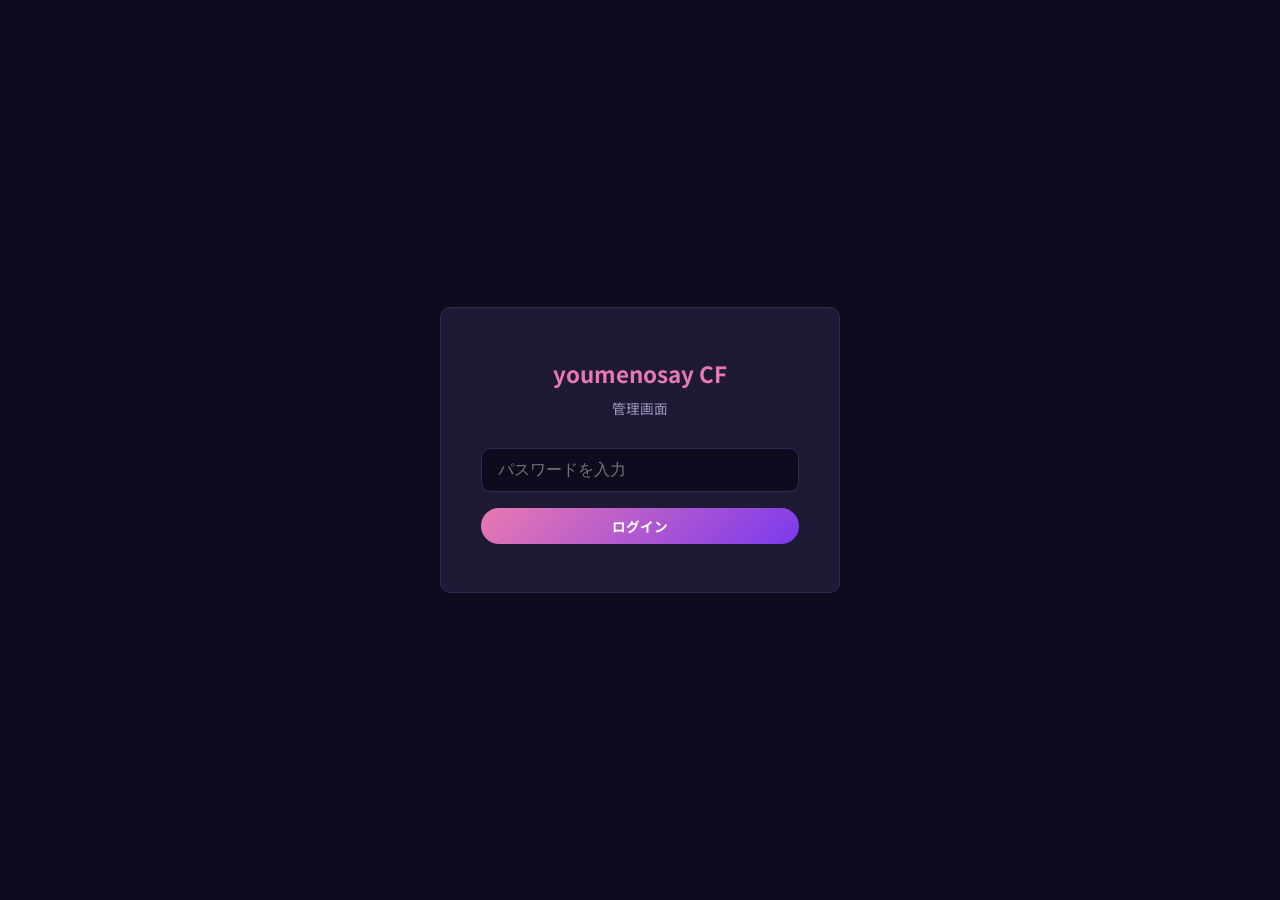
==== commit 25207496: "Add files via upload" ====
--- a/admin.html
+++ b/admin.html
@@ -9,479 +9,160 @@
   <style>
     *, *::before, *::after { box-sizing: border-box; margin: 0; padding: 0; }
     :root {
-      --bg:       #0f0b1e;
-      --surface:  #1e1a35;
-      --border:   #2e2a50;
-      --text:     #f0ecff;
-      --muted:    #9d96c0;
-      --primary:  #e879b0;
-      --accent:   #f5a623;
-      --success:  #4ade80;
-      --radius:   10px;
+      --bg:      #0f0b1e;
+      --surface: #1e1a35;
+      --border:  #2e2a50;
+      --text:    #f0ecff;
+      --muted:   #9d96c0;
+      --primary: #e879b0;
+      --accent:  #f5a623;
+      --success: #4ade80;
+      --danger:  #f87171;
+      --radius:  10px;
     }
-    body {
-      font-family:      'Noto Sans JP', sans-serif;
-      background-color: var(--bg);
-      color:            var(--text);
-      font-size:        14px;
-      line-height:      1.6;
-      min-height:       100vh;
-    }
-
-    /* ====== ログイン画面 ====== */
-    #loginScreen {
-      display:          flex;
-      align-items:      center;
-      justify-content:  center;
-      min-height:       100vh;
-      padding:          24px;
-    }
-    .login-box {
-      background:    var(--surface);
-      border:        1px solid var(--border);
-      border-radius: var(--radius);
-      padding:       48px 40px;
-      width:         100%;
-      max-width:     400px;
-      text-align:    center;
-    }
-    .login-box h1 {
-      font-size:     1.4rem;
-      font-weight:   700;
-      margin-bottom: 6px;
-      color:         var(--primary);
-    }
-    .login-box p {
-      color:         var(--muted);
-      font-size:     0.85rem;
-      margin-bottom: 28px;
-    }
-    .login-box input {
-      width:         100%;
-      padding:       12px 16px;
-      background:    var(--bg);
-      border:        1px solid var(--border);
-      border-radius: var(--radius);
-      color:         var(--text);
-      font-size:     1rem;
-      margin-bottom: 16px;
-      outline:       none;
-    }
+    body { font-family: 'Noto Sans JP', sans-serif; background-color: var(--bg); color: var(--text); font-size: 14px; line-height: 1.6; min-height: 100vh; }
+
+    /* ── ログイン ── */
+    #loginScreen { display: flex; align-items: center; justify-content: center; min-height: 100vh; padding: 24px; }
+    .login-box { background: var(--surface); border: 1px solid var(--border); border-radius: var(--radius); padding: 48px 40px; width: 100%; max-width: 400px; text-align: center; }
+    .login-box h1 { font-size: 1.4rem; font-weight: 700; margin-bottom: 6px; color: var(--primary); }
+    .login-box p  { color: var(--muted); font-size: 0.85rem; margin-bottom: 28px; }
+    .login-box input { width: 100%; padding: 12px 16px; background: var(--bg); border: 1px solid var(--border); border-radius: var(--radius); color: var(--text); font-size: 1rem; margin-bottom: 16px; outline: none; }
     .login-box input:focus { border-color: var(--primary); }
-    .login-error {
-      color:         #f87171;
-      font-size:     0.85rem;
-      margin-bottom: 12px;
-      display:       none;
-    }
-
-    /* ====== 管理画面レイアウト ====== */
+    .login-error { color: var(--danger); font-size: 0.85rem; margin-bottom: 12px; display: none; }
+
+    /* ── レイアウト ── */
     #adminScreen { display: none; }
-    .admin-header {
-      background:    var(--surface);
-      border-bottom: 1px solid var(--border);
-      padding:       0 24px;
-      height:        56px;
-      display:       flex;
-      align-items:   center;
-      justify-content: space-between;
-      position:      sticky;
-      top:           0;
-      z-index:       10;
-    }
-    .admin-header h1 {
-      font-size:   1rem;
-      font-weight: 700;
-      color:       var(--primary);
-    }
-    .header-actions { display: flex; gap: 10px; }
-
-    .admin-body {
-      display:   grid;
-      grid-template-columns: 200px 1fr;
-      min-height: calc(100vh - 56px);
-    }
-    .admin-nav {
-      background:    var(--surface);
-      border-right:  1px solid var(--border);
-      padding:       16px 0;
-    }
-    .admin-nav-item {
-      display:    block;
-      padding:    10px 20px;
-      font-size:  0.875rem;
-      color:      var(--muted);
-      cursor:     pointer;
-      transition: all 0.2s;
-      border-left: 3px solid transparent;
-    }
+    .admin-header { background: var(--surface); border-bottom: 1px solid var(--border); padding: 0 20px; height: 54px; display: flex; align-items: center; justify-content: space-between; position: sticky; top: 0; z-index: 10; gap: 8px; }
+    .admin-header h1 { font-size: 0.95rem; font-weight: 700; color: var(--primary); white-space: nowrap; }
+    .header-actions { display: flex; gap: 6px; flex-wrap: wrap; }
+
+    .admin-body { display: grid; grid-template-columns: 190px 1fr; min-height: calc(100vh - 54px); }
+    .admin-nav { background: var(--surface); border-right: 1px solid var(--border); padding: 12px 0; }
+    .admin-nav-item { display: block; padding: 10px 18px; font-size: 0.85rem; color: var(--muted); cursor: pointer; transition: all 0.2s; border-left: 3px solid transparent; }
     .admin-nav-item:hover  { color: var(--text); background: rgba(255,255,255,0.03); }
     .admin-nav-item.active { color: var(--primary); border-left-color: var(--primary); }
 
-    .admin-main { padding: 28px; overflow-y: auto; }
-
+    .admin-main { padding: 24px; overflow-y: auto; }
     .admin-section { display: none; }
     .admin-section.active { display: block; }
 
-    .section-title {
-      font-size:     1.1rem;
-      font-weight:   700;
-      margin-bottom: 24px;
-      padding-bottom: 12px;
-      border-bottom: 1px solid var(--border);
-    }
-
-    /* ====== フォーム部品 ====== */
-    .form-group {
-      margin-bottom: 20px;
-    }
-    .form-group label {
-      display:       block;
-      font-size:     0.85rem;
-      color:         var(--muted);
-      margin-bottom: 6px;
-      font-weight:   500;
-    }
+    .section-title { font-size: 1.05rem; font-weight: 700; margin-bottom: 20px; padding-bottom: 10px; border-bottom: 1px solid var(--border); }
+
+    /* ── フォーム ── */
+    .form-group { margin-bottom: 16px; }
+    .form-group label { display: block; font-size: 0.82rem; color: var(--muted); margin-bottom: 5px; font-weight: 500; }
     .form-group input[type="text"],
     .form-group input[type="url"],
+    .form-group input[type="date"],
     .form-group input[type="color"],
     .form-group select,
-    .form-group textarea {
-      width:         100%;
-      padding:       10px 14px;
-      background:    var(--bg);
-      border:        1px solid var(--border);
-      border-radius: var(--radius);
-      color:         var(--text);
-      font-size:     0.9rem;
-      font-family:   inherit;
-      outline:       none;
-      transition:    border-color 0.2s;
-    }
-    .form-group input:focus,
-    .form-group select:focus,
-    .form-group textarea:focus { border-color: var(--primary); }
+    .form-group textarea { width: 100%; padding: 9px 12px; background: var(--bg); border: 1px solid var(--border); border-radius: var(--radius); color: var(--text); font-size: 0.88rem; font-family: inherit; outline: none; transition: border-color 0.2s; }
+    .form-group input:focus, .form-group select:focus, .form-group textarea:focus { border-color: var(--primary); }
     .form-group textarea { resize: vertical; min-height: 80px; }
-    .form-group input[type="color"] {
-      padding:    4px;
-      height:     40px;
-      cursor:     pointer;
-    }
-
-    .form-row {
-      display: grid;
-      grid-template-columns: 1fr 1fr;
-      gap:     16px;
-    }
-
-    .card {
-      background:    var(--surface);
-      border:        1px solid var(--border);
-      border-radius: var(--radius);
-      padding:       20px 24px;
-      margin-bottom: 20px;
-    }
-    .card h3 {
-      font-size:     0.95rem;
-      font-weight:   700;
-      margin-bottom: 16px;
-      color:         var(--primary);
-    }
-
-    /* ====== ボタン ====== */
-    .btn {
-      display:       inline-flex;
-      align-items:   center;
-      gap:           6px;
-      padding:       9px 20px;
-      border-radius: 999px;
-      border:        none;
-      font-family:   inherit;
-      font-size:     0.875rem;
-      font-weight:   700;
-      cursor:        pointer;
-      transition:    all 0.2s;
-    }
-    .btn-primary {
-      background: linear-gradient(135deg, #e879b0, #7c3aed);
-      color:      #fff;
-    }
+    .form-group input[type="color"] { padding: 3px; height: 38px; cursor: pointer; }
+    .form-hint { font-size: 0.75rem; color: var(--muted); margin-top: 4px; }
+    .form-row { display: grid; grid-template-columns: 1fr 1fr; gap: 14px; }
+
+    /* ── カード ── */
+    .card { background: var(--surface); border: 1px solid var(--border); border-radius: var(--radius); padding: 18px 20px; margin-bottom: 16px; }
+    .card h3 { font-size: 0.9rem; font-weight: 700; margin-bottom: 14px; color: var(--primary); }
+
+    /* ── ボタン ── */
+    .btn { display: inline-flex; align-items: center; gap: 5px; padding: 8px 18px; border-radius: 999px; border: none; font-family: inherit; font-size: 0.85rem; font-weight: 700; cursor: pointer; transition: all 0.2s; }
+    .btn-primary { background: linear-gradient(135deg, #e879b0, #7c3aed); color: #fff; }
     .btn-primary:hover { opacity: 0.85; }
-    .btn-outline {
-      background:   transparent;
-      border:       1px solid var(--border);
-      color:        var(--text);
-    }
+    .btn-outline { background: transparent; border: 1px solid var(--border); color: var(--text); }
     .btn-outline:hover { border-color: var(--primary); color: var(--primary); }
-    .btn-success {
-      background: var(--success);
-      color:      #000;
-    }
-    .btn-danger {
-      background: transparent;
-      border:     1px solid #f87171;
-      color:      #f87171;
-    }
-    .btn-danger:hover { background: rgba(248,113,113,0.1); }
-    .btn-sm { padding: 6px 14px; font-size: 0.8rem; }
-
-    /* ====== 画像アップロード ====== */
-    .upload-area {
-      border:        2px dashed var(--border);
-      border-radius: var(--radius);
-      padding:       40px 20px;
-      text-align:    center;
-      cursor:        pointer;
-      transition:    border-color 0.2s, background 0.2s;
-      position:      relative;
-    }
-    .upload-area:hover,
-    .upload-area.drag-over {
-      border-color: var(--primary);
-      background:   rgba(232,121,176,0.04);
-    }
-    .upload-area input[type="file"] {
-      position: absolute;
-      inset:    0;
-      opacity:  0;
-      cursor:   pointer;
-    }
-    .upload-area p { color: var(--muted); font-size: 0.875rem; }
+    .btn-success { background: var(--success); color: #000; }
+    .btn-danger  { background: transparent; border: 1px solid var(--danger); color: var(--danger); }
+    .btn-danger:hover  { background: rgba(248,113,113,0.1); }
+    .btn-sm { padding: 5px 12px; font-size: 0.78rem; }
+    .btn-xs { padding: 3px 8px; font-size: 0.72rem; }
+
+    /* ── トグル ── */
+    .toggle { position: relative; width: 42px; height: 22px; display: inline-block; }
+    .toggle input { display: none; }
+    .toggle-slider { position: absolute; inset: 0; background: var(--border); border-radius: 999px; cursor: pointer; transition: background 0.2s; }
+    .toggle-slider::after { content: ''; position: absolute; left: 2px; top: 2px; width: 18px; height: 18px; border-radius: 50%; background: #fff; transition: transform 0.2s; }
+    .toggle input:checked + .toggle-slider { background: var(--primary); }
+    .toggle input:checked + .toggle-slider::after { transform: translateX(20px); }
+
+    /* ── 画像アップロード ── */
+    .img-upload-area { border: 2px dashed var(--border); border-radius: var(--radius); padding: 20px 14px; text-align: center; cursor: pointer; transition: border-color 0.2s, background 0.2s; position: relative; overflow: hidden; }
+    .img-upload-area:hover, .img-upload-area.drag-over { border-color: var(--primary); background: rgba(232,121,176,0.04); }
+    .img-upload-area input[type="file"] { position: absolute; inset: 0; opacity: 0; cursor: pointer; }
+    .img-upload-area p   { color: var(--muted); font-size: 0.82rem; }
+    .img-upload-area span { color: var(--primary); font-weight: 700; }
+    .img-thumb-wrap { position: relative; display: none; margin-top: 10px; }
+    .img-thumb-wrap.has-image { display: block; }
+    .img-thumb { max-width: 100%; max-height: 160px; border-radius: var(--radius); object-fit: contain; display: block; margin: 0 auto; }
+    .img-remove-btn { position: absolute; top: 4px; right: 4px; background: rgba(248,113,113,0.9); color: #fff; border: none; border-radius: 50%; width: 24px; height: 24px; font-size: 0.9rem; cursor: pointer; display: flex; align-items: center; justify-content: center; }
+
+    /* ── カラー抽出 ── */
+    .upload-area { border: 2px dashed var(--border); border-radius: var(--radius); padding: 32px 20px; text-align: center; cursor: pointer; transition: border-color 0.2s; position: relative; }
+    .upload-area:hover, .upload-area.drag-over { border-color: var(--primary); background: rgba(232,121,176,0.04); }
+    .upload-area input[type="file"] { position: absolute; inset: 0; opacity: 0; cursor: pointer; }
+    .upload-area p { color: var(--muted); font-size: 0.85rem; }
     .upload-area span { color: var(--primary); font-weight: 700; }
-
-    .image-preview {
-      max-width:     100%;
-      max-height:    200px;
-      border-radius: var(--radius);
-      display:       none;
-      margin:        12px auto 0;
-    }
-
-    /* ====== 抽出カラー ====== */
-    .extracted-colors {
-      display:    none;
-      margin-top: 16px;
-    }
-    .extracted-colors h4 {
-      font-size:     0.85rem;
-      color:         var(--muted);
-      margin-bottom: 10px;
-    }
-    .color-swatches {
-      display: flex;
-      gap:     8px;
-      flex-wrap: wrap;
-    }
-    .color-swatch {
-      width:         48px;
-      height:        48px;
-      border-radius: var(--radius);
-      cursor:        pointer;
-      border:        2px solid transparent;
-      transition:    transform 0.15s, border-color 0.15s;
-      position:      relative;
-    }
+    .image-preview { max-width: 100%; max-height: 180px; border-radius: var(--radius); display: none; margin: 10px auto 0; }
+    .extracted-colors { display: none; margin-top: 14px; }
+    .extracted-colors h4 { font-size: 0.82rem; color: var(--muted); margin-bottom: 8px; }
+    .color-swatches { display: flex; gap: 8px; flex-wrap: wrap; }
+    .color-swatch { width: 44px; height: 44px; border-radius: var(--radius); cursor: pointer; border: 2px solid transparent; transition: transform 0.15s, border-color 0.15s; position: relative; }
     .color-swatch:hover { transform: scale(1.1); }
     .color-swatch.selected { border-color: #fff; }
-    .swatch-hex {
-      position:   absolute;
-      bottom:     -18px;
-      left:       50%;
-      transform:  translateX(-50%);
-      font-size:  0.65rem;
-      color:      var(--muted);
-      white-space: nowrap;
-    }
-    .color-apply-row {
-      display:     flex;
-      align-items: center;
-      gap:         10px;
-      margin-top:  28px;
-    }
-    .color-apply-row select {
-      flex:          1;
-      padding:       8px 12px;
-      background:    var(--bg);
-      border:        1px solid var(--border);
-      border-radius: var(--radius);
-      color:         var(--text);
-      font-family:   inherit;
-      font-size:     0.875rem;
-    }
-    #selectedSwatchPreview {
-      width:         32px;
-      height:        32px;
-      border-radius: 50%;
-      border:        1px solid var(--border);
-      background:    #888;
-    }
-
-    /* ====== リワード設定 ====== */
-    .reward-row {
-      display:       flex;
-      align-items:   center;
-      gap:           12px;
-      padding:       14px 16px;
-      background:    var(--bg);
-      border-radius: var(--radius);
-      margin-bottom: 8px;
-      border:        1px solid var(--border);
-    }
-    .reward-row-label {
-      flex:        1;
-      font-size:   0.9rem;
-      font-weight: 500;
-    }
-    .reward-row-controls {
-      display: flex;
-      gap:     8px;
-      align-items: center;
-    }
-
-    /* ====== トグル ====== */
-    .toggle {
-      position: relative;
-      width:    44px;
-      height:   24px;
-    }
-    .toggle input { display: none; }
-    .toggle-slider {
-      position:      absolute;
-      inset:         0;
-      background:    var(--border);
-      border-radius: 999px;
-      cursor:        pointer;
-      transition:    background 0.2s;
-    }
-    .toggle-slider::after {
-      content:       '';
-      position:      absolute;
-      left:          3px;
-      top:           3px;
-      width:         18px;
-      height:        18px;
-      border-radius: 50%;
-      background:    #fff;
-      transition:    transform 0.2s;
-    }
-    .toggle input:checked + .toggle-slider { background: var(--primary); }
-    .toggle input:checked + .toggle-slider::after { transform: translateX(20px); }
-
-    /* ====== トースト通知 ====== */
-    #toast {
-      position:      fixed;
-      bottom:        24px;
-      right:         24px;
-      background:    var(--success);
-      color:         #000;
-      padding:       12px 24px;
-      border-radius: var(--radius);
-      font-weight:   700;
-      font-size:     0.875rem;
-      display:       none;
-      z-index:       999;
-      animation:     fadeInUp 0.3s ease;
-    }
-    @keyframes fadeInUp {
-      from { opacity: 0; transform: translateY(10px); }
-      to   { opacity: 1; transform: translateY(0); }
-    }
+    .swatch-hex { position: absolute; bottom: -18px; left: 50%; transform: translateX(-50%); font-size: 0.62rem; color: var(--muted); white-space: nowrap; }
+    .color-apply-row { display: flex; align-items: center; gap: 8px; margin-top: 28px; }
+    .color-apply-row select { flex: 1; padding: 7px 10px; background: var(--bg); border: 1px solid var(--border); border-radius: var(--radius); color: var(--text); font-family: inherit; font-size: 0.85rem; }
+    #selectedSwatchPreview { width: 30px; height: 30px; border-radius: 50%; border: 1px solid var(--border); background: #888; flex-shrink: 0; }
+
+    /* ── スケジュールCRUD ── */
+    .schedule-editor-item { background: var(--bg); border: 1px solid var(--border); border-radius: var(--radius); padding: 14px; margin-bottom: 10px; }
+    .schedule-editor-item .item-header { display: flex; align-items: center; justify-content: space-between; cursor: pointer; gap: 10px; }
+    .schedule-editor-item .item-title { font-weight: 700; font-size: 0.88rem; flex: 1; overflow: hidden; text-overflow: ellipsis; white-space: nowrap; }
+    .schedule-editor-item .item-body  { display: none; margin-top: 14px; padding-top: 14px; border-top: 1px solid var(--border); }
+    .schedule-editor-item.open .item-body { display: block; }
+    .item-actions { display: flex; gap: 6px; flex-shrink: 0; }
+
+    /* ── リワードCRUD ── */
+    .plan-editor { background: var(--bg); border: 1px solid var(--border); border-radius: var(--radius); margin-bottom: 12px; overflow: hidden; }
+    .plan-editor-head { display: flex; align-items: center; gap: 10px; padding: 12px 14px; cursor: pointer; background: rgba(255,255,255,0.02); }
+    .plan-editor-head .plan-name { font-weight: 700; font-size: 0.9rem; flex: 1; }
+    .plan-editor-body { display: none; padding: 14px; border-top: 1px solid var(--border); }
+    .plan-editor.open .plan-editor-body { display: block; }
+    .card-editor { background: var(--surface); border: 1px solid var(--border); border-radius: 8px; padding: 12px 14px; margin-bottom: 10px; }
+    .card-editor-head { display: flex; align-items: center; gap: 8px; cursor: pointer; }
+    .card-editor-title { flex: 1; font-size: 0.85rem; font-weight: 700; overflow: hidden; text-overflow: ellipsis; white-space: nowrap; }
+    .card-editor-body { display: none; margin-top: 12px; padding-top: 12px; border-top: 1px solid var(--border); }
+    .card-editor.open .card-editor-body { display: block; }
+
+    /* ── リワード画像リスト ── */
+    .reward-img-list { display: flex; flex-direction: column; gap: 10px; margin-bottom: 10px; }
+    .reward-img-item { background: var(--bg); border: 1px solid var(--border); border-radius: var(--radius); padding: 12px; display: grid; grid-template-columns: 100px 1fr auto; gap: 10px; align-items: center; }
+    .reward-img-item img { width: 100px; height: 68px; object-fit: cover; border-radius: 6px; }
+    .reward-img-item input[type="text"] { width: 100%; padding: 7px 10px; background: var(--surface); border: 1px solid var(--border); border-radius: var(--radius); color: var(--text); font-size: 0.85rem; font-family: inherit; outline: none; }
+    .reward-img-item input:focus { border-color: var(--primary); }
+
+    /* ── トースト ── */
+    #toast { position: fixed; bottom: 20px; right: 20px; background: var(--success); color: #000; padding: 10px 20px; border-radius: var(--radius); font-weight: 700; font-size: 0.85rem; display: none; z-index: 999; animation: fadeInUp 0.3s ease; }
+    @keyframes fadeInUp { from { opacity: 0; transform: translateY(10px); } to { opacity: 1; transform: translateY(0); } }
 
     canvas { display: none; }
 
-    /* ====== 画像管理 ====== */
-    .img-upload-area {
-      border:        2px dashed var(--border);
-      border-radius: var(--radius);
-      padding:       24px 16px;
-      text-align:    center;
-      cursor:        pointer;
-      transition:    border-color 0.2s, background 0.2s;
-      position:      relative;
-      overflow:      hidden;
-    }
-    .img-upload-area:hover,
-    .img-upload-area.drag-over {
-      border-color: var(--primary);
-      background:   rgba(232,121,176,0.04);
-    }
-    .img-upload-area input[type="file"] {
-      position: absolute; inset: 0; opacity: 0; cursor: pointer;
-    }
-    .img-upload-area p { color: var(--muted); font-size: 0.85rem; }
-    .img-upload-area span { color: var(--primary); font-weight: 700; }
-
-    .img-thumb-wrap {
-      position:      relative;
-      display:       none;
-      margin-top:    12px;
-    }
-    .img-thumb-wrap.has-image { display: block; }
-    .img-thumb {
-      max-width:     100%;
-      max-height:    180px;
-      border-radius: var(--radius);
-      object-fit:    contain;
-      display:       block;
-      margin:        0 auto;
-    }
-    .img-remove-btn {
-      position:      absolute;
-      top:           6px;
-      right:         6px;
-      background:    rgba(248,113,113,0.9);
-      color:         #fff;
-      border:        none;
-      border-radius: 50%;
-      width:         26px;
-      height:        26px;
-      font-size:     1rem;
-      cursor:        pointer;
-      line-height:   1;
-      display:       flex;
-      align-items:   center;
-      justify-content: center;
-    }
-
-    .reward-img-list {
-      display:        flex;
-      flex-direction: column;
-      gap:            12px;
-      margin-bottom:  12px;
-    }
-    .reward-img-item {
-      background:    var(--bg);
-      border:        1px solid var(--border);
-      border-radius: var(--radius);
-      padding:       14px;
-      display:       grid;
-      grid-template-columns: 120px 1fr auto;
-      gap:           12px;
-      align-items:   center;
-    }
-    .reward-img-item img {
-      width:         120px;
-      height:        80px;
-      object-fit:    cover;
-      border-radius: 6px;
-    }
-    .reward-img-item input[type="text"] {
-      width:         100%;
-      padding:       8px 12px;
-      background:    var(--surface);
-      border:        1px solid var(--border);
-      border-radius: var(--radius);
-      color:         var(--text);
-      font-size:     0.875rem;
-      font-family:   inherit;
-      outline:       none;
-    }
-    .reward-img-item input:focus { border-color: var(--primary); }
+    /* ── メンバー写真グリッド ── */
+    .member-img-grid { display: grid; grid-template-columns: repeat(auto-fill, minmax(180px, 1fr)); gap: 14px; }
+    .member-img-block .member-label { font-size: 0.85rem; font-weight: 700; margin-bottom: 8px; }
+
+    /* ── スロットグリッド ── */
+    .slot-grid { display: grid; grid-template-columns: repeat(auto-fill, minmax(200px, 1fr)); gap: 14px; }
+    .slot-block .slot-label { font-size: 0.82rem; font-weight: 700; margin-bottom: 8px; color: var(--accent); }
+    .slot-block .slot-desc  { font-size: 0.75rem; color: var(--muted); margin-bottom: 8px; }
   </style>
 </head>
 <body>
 
-<!-- ====== ログイン ====== -->
+<!-- ログイン -->
 <div id="loginScreen">
   <div class="login-box">
     <h1>youmenosay CF</h1>
@@ -492,46 +173,50 @@
   </div>
 </div>
 
-<!-- ====== 管理画面 ====== -->
+<!-- 管理画面 -->
 <div id="adminScreen">
   <header class="admin-header">
     <h1>youmenosay CF 管理画面</h1>
     <div class="header-actions">
       <button class="btn btn-outline btn-sm" onclick="openPreview()">プレビュー</button>
-      <button class="btn btn-success btn-sm" onclick="exportConfig()">config.jsをダウンロード</button>
-      <button class="btn btn-outline btn-sm" onclick="exportImages()">画像データをダウンロード</button>
+      <button class="btn btn-success btn-sm" onclick="exportConfig()">config.js DL</button>
+      <button class="btn btn-outline btn-sm" onclick="exportImages()">images-data.js DL</button>
       <button class="btn btn-danger btn-sm" onclick="logout()">ログアウト</button>
     </div>
   </header>
 
   <div class="admin-body">
     <nav class="admin-nav">
-      <div class="admin-nav-item active" data-section="design" onclick="switchSection(this)">デザイン</div>
-      <div class="admin-nav-item" data-section="progress" onclick="switchSection(this)">進捗管理</div>
-      <div class="admin-nav-item" data-section="content" onclick="switchSection(this)">テキスト編集</div>
-      <div class="admin-nav-item" data-section="images" onclick="switchSection(this)">画像管理</div>
-      <div class="admin-nav-item" data-section="soreos" onclick="switchSection(this)">ソレオスリンク</div>
-      <div class="admin-nav-item" data-section="rewards" onclick="switchSection(this)">リワード設定</div>
+      <div class="admin-nav-item active" data-section="design"   onclick="switchSection(this)">デザイン</div>
+      <div class="admin-nav-item"        data-section="progress" onclick="switchSection(this)">進捗管理</div>
+      <div class="admin-nav-item"        data-section="content"  onclick="switchSection(this)">テキスト編集</div>
+      <div class="admin-nav-item"        data-section="images"   onclick="switchSection(this)">画像管理</div>
+      <div class="admin-nav-item"        data-section="schedule" onclick="switchSection(this)">スケジュール</div>
+      <div class="admin-nav-item"        data-section="rewardmgr" onclick="switchSection(this)">リワード管理</div>
+      <div class="admin-nav-item"        data-section="soreos"   onclick="switchSection(this)">ソレオスリンク</div>
     </nav>
 
     <main class="admin-main">
 
-      <!-- ====== デザインセクション ====== -->
+      <!-- ===== デザイン ===== -->
       <div class="admin-section active" id="section-design">
         <h2 class="section-title">デザイン設定</h2>
 
         <div class="card">
-          <h3>画像からカラーを抽出</h3>
+          <h3>画像からカラーを自動抽出・提案</h3>
           <div class="upload-area" id="uploadArea">
             <input type="file" accept="image/*" id="imageInput" onchange="handleImageUpload(event)">
             <p><span>クリックまたはドラッグ</span>して画像をアップロード</p>
-            <p style="margin-top:8px;font-size:0.8rem;">ロゴ・フライヤー・パンフレットなどの画像からカラーを自動抽出します</p>
+            <p style="margin-top:6px;font-size:0.78rem;">ロゴ・フライヤー等からカラーを自動抽出します</p>
             <img id="imagePreview" class="image-preview" alt="プレビュー">
           </div>
-
           <div class="extracted-colors" id="extractedColors">
-            <h4>抽出されたカラー（クリックして選択）</h4>
+            <h4>抽出カラー（クリックして選択）</h4>
             <div class="color-swatches" id="colorSwatches"></div>
+            <div style="margin-top:16px">
+              <button class="btn btn-primary btn-sm" onclick="autoSuggestTheme()">✨ テーマを一括提案・適用</button>
+              <span style="font-size:0.78rem;color:var(--muted);margin-left:10px">または個別に適用↓</span>
+            </div>
             <div class="color-apply-row">
               <div id="selectedSwatchPreview"></div>
               <select id="colorTarget">
@@ -539,10 +224,10 @@
                 <option value="colorSecondary">セカンダリカラー（グラデーション）</option>
                 <option value="colorAccent">アクセントカラー（強調）</option>
                 <option value="colorBg">背景色</option>
-                <option value="colorSurface">カードの背景色</option>
+                <option value="colorSurface">カード背景色</option>
                 <option value="colorText">テキスト色</option>
               </select>
-              <button class="btn btn-primary btn-sm" onclick="applyExtractedColor()">適用</button>
+              <button class="btn btn-outline btn-sm" onclick="applyExtractedColor()">適用</button>
             </div>
           </div>
           <canvas id="colorCanvas"></canvas>
@@ -551,30 +236,12 @@
         <div class="card">
           <h3>カラー設定</h3>
           <div class="form-row">
-            <div class="form-group">
-              <label>プライマリカラー</label>
-              <input type="color" id="colorPrimary" oninput="previewTheme()">
-            </div>
-            <div class="form-group">
-              <label>セカンダリカラー</label>
-              <input type="color" id="colorSecondary" oninput="previewTheme()">
-            </div>
-            <div class="form-group">
-              <label>アクセントカラー</label>
-              <input type="color" id="colorAccent" oninput="previewTheme()">
-            </div>
-            <div class="form-group">
-              <label>背景色</label>
-              <input type="color" id="colorBg" oninput="previewTheme()">
-            </div>
-            <div class="form-group">
-              <label>カード背景色</label>
-              <input type="color" id="colorSurface" oninput="previewTheme()">
-            </div>
-            <div class="form-group">
-              <label>テキスト色</label>
-              <input type="color" id="colorText" oninput="previewTheme()">
-            </div>
+            <div class="form-group"><label>プライマリカラー</label><input type="color" id="colorPrimary" oninput="previewTheme()"></div>
+            <div class="form-group"><label>セカンダリカラー</label><input type="color" id="colorSecondary" oninput="previewTheme()"></div>
+            <div class="form-group"><label>アクセントカラー</label><input type="color" id="colorAccent" oninput="previewTheme()"></div>
+            <div class="form-group"><label>背景色</label><input type="color" id="colorBg" oninput="previewTheme()"></div>
+            <div class="form-group"><label>カード背景色</label><input type="color" id="colorSurface" oninput="previewTheme()"></div>
+            <div class="form-group"><label>テキスト色</label><input type="color" id="colorText" oninput="previewTheme()"></div>
           </div>
           <button class="btn btn-outline btn-sm" onclick="resetColors()">デフォルトに戻す</button>
         </div>
@@ -588,7 +255,6 @@
                 <option value="'Zen Maru Gothic', sans-serif">Zen Maru Gothic（丸ゴシック）</option>
                 <option value="'Noto Serif JP', serif">Noto Serif JP（明朝体）</option>
                 <option value="'M PLUS Rounded 1c', sans-serif">M PLUS Rounded 1c（丸ゴシック）</option>
-                <option value="'Shippori Mincho', serif">Shippori Mincho（明朝体）</option>
                 <option value="'Klee One', cursive">Klee One（手書き風）</option>
                 <option value="'Noto Sans JP', sans-serif">Noto Sans JP（ゴシック）</option>
               </select>
@@ -604,309 +270,217 @@
           </div>
         </div>
 
+        <div class="card">
+          <h3>ヒーロー文字サイズ</h3>
+          <div class="form-row">
+            <div class="form-group">
+              <label>メインタイトル サイズ（例: 3.5rem, 48px）</label>
+              <input type="text" id="heroTitleSize" placeholder="3.5rem">
+            </div>
+            <div class="form-group">
+              <label>リード文 サイズ（例: 1.05rem, 16px）</label>
+              <input type="text" id="heroLeadSize" placeholder="1.05rem">
+            </div>
+          </div>
+        </div>
+
         <button class="btn btn-primary" onclick="saveSettings()">設定を保存</button>
       </div>
 
-      <!-- ====== 進捗管理セクション ====== -->
+      <!-- ===== 進捗管理 ===== -->
       <div class="admin-section" id="section-progress">
         <h2 class="section-title">進捗管理</h2>
 
         <div class="card">
-          <h3>ソレオスから支援金額を取得</h3>
-          <p style="color:var(--muted);font-size:0.85rem;margin-bottom:16px;">
-            ソレオスのプロジェクトURLを入力して「取得」ボタンを押すと、現在の支援総額を自動で読み込みます。<br>
-            ※取得できない場合は手動入力してください（外部サービスのHTML構造変更により取得できないことがあります）。
-          </p>
-          <div style="display:flex;gap:10px;align-items:flex-end;margin-bottom:16px;">
-            <div class="form-group" style="flex:1;margin-bottom:0">
+          <h3>ソレオスから支援金額を自動取得</h3>
+          <p style="color:var(--muted);font-size:0.82rem;margin-bottom:14px;">ソレオスのプロジェクトURLを入力して「取得」を押すと自動取得を試みます。取得できない場合は手動入力してください。</p>
+          <div style="display:flex;gap:8px;align-items:flex-end;margin-bottom:12px;">
+            <div class="form-group" style="flex:1;margin:0">
               <label>ソレオス プロジェクトURL</label>
               <input type="url" id="fetchSoreosUrl" placeholder="https://soreos.animate.co.jp/...">
             </div>
-            <button class="btn btn-outline" onclick="fetchAmountFromSoreos()" id="fetchBtn">取得</button>
+            <button class="btn btn-outline btn-sm" onclick="fetchAmountFromSoreos()" id="fetchBtn">取得</button>
           </div>
-          <div id="fetchStatus" style="font-size:0.82rem;color:var(--muted);margin-bottom:16px;display:none;"></div>
+          <div id="fetchStatus" style="font-size:0.8rem;margin-bottom:12px;display:none;"></div>
         </div>
 
         <div class="card">
           <h3>現在の支援総額</h3>
           <div class="form-group">
-            <label>支援総額（円）※数字のみ入力</label>
-            <input type="text" id="currentAmount" placeholder="例：1234567" inputmode="numeric">
+            <label>支援総額（円）数字のみ</label>
+            <input type="text" id="currentAmount" placeholder="例：1234567" inputmode="numeric" oninput="updateAmountPreview()">
           </div>
-          <div id="amountPreview" style="font-size:0.85rem;color:var(--muted);margin-bottom:16px;"></div>
+          <div id="amountPreview" style="font-size:0.85rem;color:var(--muted);margin-bottom:14px;"></div>
           <div class="form-group">
-            <label>更新日時（自動入力されます）</label>
-            <input type="text" id="currentAmountUpdatedAt" placeholder="保存時に自動入力されます" readonly style="opacity:0.6">
+            <label>更新日時（保存時に自動入力）</label>
+            <input type="text" id="currentAmountUpdatedAt" readonly style="opacity:0.6">
           </div>
           <button class="btn btn-primary" onclick="saveProgress()">進捗を保存</button>
         </div>
       </div>
 
-      <!-- ====== テキスト編集セクション ====== -->
+      <!-- ===== テキスト編集 ===== -->
       <div class="admin-section" id="section-content">
         <h2 class="section-title">テキスト編集</h2>
-        <p style="color:var(--muted);font-size:0.85rem;margin-bottom:24px;">
-          各テキストを編集後、「設定を保存」→「config.jsをダウンロード」でサイトに反映されます。<br>
-          空白のままにするとHTMLのデフォルト表示が使われます。
+        <p style="color:var(--muted);font-size:0.82rem;margin-bottom:20px;">
+          <strong>**テキスト**</strong> と入力すると、サイト上でハイライト（太字）表示されます。改行はそのまま反映されます。
         </p>
 
         <div class="card">
           <h3>ヒーローエリア</h3>
-          <div class="form-group">
-            <label>メインタイトル（ヒーロー）</label>
-            <input type="text" id="heroTitle" placeholder="例：アニメ化プロジェクト">
-          </div>
-          <div class="form-group">
-            <label>リード文（改行は↵Enterで入力可）</label>
-            <textarea id="heroLead" rows="4" placeholder="ヒーローエリアの説明文..."></textarea>
-          </div>
-          <div class="form-group">
-            <label>目標金額表示テキスト</label>
-            <input type="text" id="goalAmount" placeholder="例：5,000,000">
-          </div>
+          <div class="form-group"><label>メインタイトル</label><input type="text" id="heroTitle" placeholder="例：アニメ化プロジェクト"></div>
+          <div class="form-group"><label>リード文（**太字**でハイライト）</label><textarea id="heroLead" rows="4" placeholder="ヒーローの説明文..."></textarea></div>
+          <div class="form-group"><label>目標金額表示テキスト</label><input type="text" id="goalAmount" placeholder="5,000,000"></div>
         </div>
 
         <div class="card">
           <h3>はじめに（グループ紹介）</h3>
-          <div class="form-group">
-            <label>本文</label>
-            <textarea id="aboutMain" rows="6" placeholder="グループについての説明文..."></textarea>
-          </div>
-        </div>
-
-        <div class="card">
-          <h3>実現したいこと（プロジェクト説明）</h3>
-          <div class="form-group">
-            <label>本文</label>
-            <textarea id="projectMain" rows="6" placeholder="プロジェクトの内容..."></textarea>
-          </div>
+          <div class="form-group"><label>本文（**太字**でハイライト）</label><textarea id="aboutMain" rows="7" placeholder="グループ紹介の本文..."></textarea></div>
+        </div>
+
+        <div class="card">
+          <h3>実現したいこと</h3>
+          <div class="form-group"><label>本文</label><textarea id="projectMain" rows="7" placeholder="プロジェクトの内容..."></textarea></div>
         </div>
 
         <div class="card">
           <h3>プロデューサーメッセージ</h3>
-          <div class="form-group">
-            <label>メッセージ本文</label>
-            <textarea id="producerMessage" rows="6" placeholder="プロデューサーからのメッセージ..."></textarea>
-          </div>
+          <div class="form-group"><label>メッセージ</label><textarea id="producerMessage" rows="6" placeholder="プロデューサーからのメッセージ..."></textarea></div>
         </div>
 
         <button class="btn btn-primary" onclick="saveSettings()">設定を保存</button>
       </div>
 
-      <!-- ====== ソレオスリンクセクション ====== -->
+      <!-- ===== 画像管理 ===== -->
+      <div class="admin-section" id="section-images">
+        <h2 class="section-title">画像管理</h2>
+        <p style="color:var(--muted);font-size:0.82rem;margin-bottom:20px;">
+          画像設定後、「画像設定を保存」→「images-data.js DL」でダウンロードしてホスティングのファイルと差し替えると反映されます。
+        </p>
+
+        <!-- ヒーロー画像 -->
+        <div class="card">
+          <h3>ヒーロー画像</h3>
+          <div class="form-row" style="grid-template-columns:1fr 1fr">
+            <div>
+              <p style="font-size:0.82rem;font-weight:700;color:var(--accent);margin-bottom:8px;">タイトル上部画像</p>
+              <div class="img-upload-area"><input type="file" accept="image/*" onchange="handleImgUpload('heroAbove',event)"><p><span>クリック</span>してアップロード</p></div>
+              <div class="img-thumb-wrap" id="heroAboveThumbWrap"><img class="img-thumb" id="heroAboveThumb" src="" alt=""><button class="img-remove-btn" onclick="removeImg('heroAbove')">×</button></div>
+            </div>
+            <div>
+              <p style="font-size:0.82rem;font-weight:700;color:var(--accent);margin-bottom:8px;">タイトル下部・メインビジュアル</p>
+              <div class="img-upload-area"><input type="file" accept="image/*" onchange="handleImgUpload('heroBelow',event)"><p><span>クリック</span>してアップロード</p></div>
+              <div class="img-thumb-wrap" id="heroBelowThumbWrap"><img class="img-thumb" id="heroBelowThumb" src="" alt=""><button class="img-remove-btn" onclick="removeImg('heroBelow')">×</button></div>
+            </div>
+          </div>
+          <div style="margin-top:14px">
+            <p style="font-size:0.82rem;font-weight:700;color:var(--muted);margin-bottom:8px;">背景オーバーレイ（任意）</p>
+            <div class="img-upload-area"><input type="file" accept="image/*" onchange="handleImgUpload('hero',event)"><p><span>クリック</span>して背景オーバーレイ画像をアップロード</p></div>
+            <div class="img-thumb-wrap" id="heroThumbWrap"><img class="img-thumb" id="heroThumb" src="" alt=""><button class="img-remove-btn" onclick="removeImg('hero')">×</button></div>
+          </div>
+        </div>
+
+        <!-- ページ内画像スロット -->
+        <div class="card">
+          <h3>ページ内画像スロット（自由配置）</h3>
+          <p style="color:var(--muted);font-size:0.8rem;margin-bottom:16px;">各セクションに1枚ずつ画像を配置できます。ページ上の固定スロットに表示されます。</p>
+          <div class="slot-grid">
+            <div class="slot-block">
+              <div class="slot-label">グループ紹介 上部バナー</div>
+              <div class="img-upload-area"><input type="file" accept="image/*" onchange="handleSlotUpload('aboutBanner',event)"><p><span>クリック</span>してアップロード</p></div>
+              <div class="img-thumb-wrap" id="slotThumbWrap_aboutBanner"><img class="img-thumb" id="slotThumb_aboutBanner" src="" alt=""><button class="img-remove-btn" onclick="removeSlot('aboutBanner')">×</button></div>
+            </div>
+            <div class="slot-block">
+              <div class="slot-label">プロジェクト 本文上</div>
+              <div class="img-upload-area"><input type="file" accept="image/*" onchange="handleSlotUpload('projectTop',event)"><p><span>クリック</span>してアップロード</p></div>
+              <div class="img-thumb-wrap" id="slotThumbWrap_projectTop"><img class="img-thumb" id="slotThumb_projectTop" src="" alt=""><button class="img-remove-btn" onclick="removeSlot('projectTop')">×</button></div>
+            </div>
+            <div class="slot-block">
+              <div class="slot-label">プロジェクト 本文下</div>
+              <div class="img-upload-area"><input type="file" accept="image/*" onchange="handleSlotUpload('projectBottom',event)"><p><span>クリック</span>してアップロード</p></div>
+              <div class="img-thumb-wrap" id="slotThumbWrap_projectBottom"><img class="img-thumb" id="slotThumb_projectBottom" src="" alt=""><button class="img-remove-btn" onclick="removeSlot('projectBottom')">×</button></div>
+            </div>
+            <div class="slot-block">
+              <div class="slot-label">マイルストーン バナー</div>
+              <div class="img-upload-area"><input type="file" accept="image/*" onchange="handleSlotUpload('milestoneBanner',event)"><p><span>クリック</span>してアップロード</p></div>
+              <div class="img-thumb-wrap" id="slotThumbWrap_milestoneBanner"><img class="img-thumb" id="slotThumb_milestoneBanner" src="" alt=""><button class="img-remove-btn" onclick="removeSlot('milestoneBanner')">×</button></div>
+            </div>
+            <div class="slot-block">
+              <div class="slot-label">スケジュール バナー</div>
+              <div class="img-upload-area"><input type="file" accept="image/*" onchange="handleSlotUpload('scheduleBanner',event)"><p><span>クリック</span>してアップロード</p></div>
+              <div class="img-thumb-wrap" id="slotThumbWrap_scheduleBanner"><img class="img-thumb" id="slotThumb_scheduleBanner" src="" alt=""><button class="img-remove-btn" onclick="removeSlot('scheduleBanner')">×</button></div>
+            </div>
+          </div>
+        </div>
+
+        <!-- リターン比較表 -->
+        <div class="card">
+          <h3>リターン比較表</h3>
+          <div class="img-upload-area" id="compUploadArea"><input type="file" accept="image/*" id="compImageInput" onchange="handleImgUpload('comparison',event)"><p><span>クリックまたはドラッグ</span>してアップロード</p></div>
+          <div class="img-thumb-wrap" id="compThumbWrap"><img class="img-thumb" id="compThumb" src="" alt="比較表"><button class="img-remove-btn" onclick="removeImg('comparison')">×</button></div>
+        </div>
+
+        <!-- プロジェクト説明画像 -->
+        <div class="card">
+          <h3>プロジェクト説明画像（複数可）</h3>
+          <div class="reward-img-list" id="projectImgList"></div>
+          <div class="img-upload-area" id="projAddArea"><input type="file" accept="image/*" id="projImgInput" onchange="addProjectImg(event)"><p><span>クリックまたはドラッグ</span>して追加</p></div>
+        </div>
+
+        <!-- リターン品ギャラリー -->
+        <div class="card">
+          <h3>リターン品ギャラリー（複数可）</h3>
+          <div class="reward-img-list" id="rewardImgList"></div>
+          <div class="img-upload-area" id="rewardAddArea"><input type="file" accept="image/*" id="rewardImgInput" onchange="addRewardImg(event)"><p><span>クリックまたはドラッグ</span>して追加</p></div>
+        </div>
+
+        <!-- メンバー写真 -->
+        <div class="card">
+          <h3>メンバー写真</h3>
+          <div class="member-img-grid" id="memberImgGrid">
+            <!-- JSで生成 -->
+          </div>
+        </div>
+
+        <!-- リターンカード画像 -->
+        <div class="card">
+          <h3>リターンカード個別画像</h3>
+          <p style="color:var(--muted);font-size:0.8rem;margin-bottom:14px;">各リターンプランのカードに表示するサムネイル画像です。</p>
+          <div id="rewardCardImgGrid"><!-- JSで生成 --></div>
+        </div>
+
+        <button class="btn btn-primary" onclick="saveImgSettings()">画像設定を保存</button>
+      </div>
+
+      <!-- ===== スケジュール管理 ===== -->
+      <div class="admin-section" id="section-schedule">
+        <h2 class="section-title">スケジュール管理</h2>
+        <p style="color:var(--muted);font-size:0.82rem;margin-bottom:16px;">スケジュール項目の追加・編集・削除ができます。保存後「config.js DL」でダウンロードしてください。</p>
+        <div id="scheduleEditorList"></div>
+        <button class="btn btn-outline" onclick="addScheduleItem()" style="margin-bottom:16px">＋ 項目を追加</button>
+        <br>
+        <button class="btn btn-primary" onclick="saveSettings()">スケジュールを保存</button>
+      </div>
+
+      <!-- ===== リワード管理 ===== -->
+      <div class="admin-section" id="section-rewardmgr">
+        <h2 class="section-title">リワード（リターン）管理</h2>
+        <p style="color:var(--muted);font-size:0.82rem;margin-bottom:16px;">プランの追加・編集・削除、カードの追加・編集・削除ができます。保存後「config.js DL」でダウンロードしてください。</p>
+        <div id="rewardEditorList"></div>
+        <button class="btn btn-outline" onclick="addRewardPlan()" style="margin-bottom:16px">＋ プランを追加</button>
+        <br>
+        <button class="btn btn-primary" onclick="saveSettings()">リワードを保存</button>
+      </div>
+
+      <!-- ===== ソレオスリンク ===== -->
       <div class="admin-section" id="section-soreos">
         <h2 class="section-title">ソレオスリンク設定</h2>
         <div class="card">
-          <h3>ソレオスへのURL</h3>
-          <p style="color:var(--muted);font-size:0.85rem;margin-bottom:16px;">
-            クラウドファンディングプラットフォーム「ソレオス」（アニメイト運営）のプロジェクトページURLを入力してください。<br>
-            設定後、サイト上のすべての「ソレオスで支援する」ボタンに反映されます。
-          </p>
-          <div class="form-group">
-            <label>ソレオス プロジェクトURL</label>
-            <input type="url" id="soreosUrl" placeholder="https://soreos.animate.co.jp/...">
-          </div>
+          <h3>ソレオス プロジェクトURL</h3>
+          <p style="color:var(--muted);font-size:0.82rem;margin-bottom:14px;">設定後、サイト上のすべての「ソレオスで支援する」ボタンに反映されます。</p>
+          <div class="form-group"><label>URL</label><input type="url" id="soreosUrl" placeholder="https://soreos.animate.co.jp/..."></div>
           <button class="btn btn-primary" onclick="saveSettings()">保存</button>
         </div>
-      </div>
-
-      <!-- ====== 画像管理セクション ====== -->
-      <div class="admin-section" id="section-images">
-        <h2 class="section-title">画像管理</h2>
-        <p style="color:var(--muted);font-size:0.85rem;margin-bottom:24px;">
-          画像を設定後、「画像データをダウンロード」ボタンで <code style="color:var(--accent)">images-data.js</code> を書き出してください。<br>
-          ダウンロードしたファイルをホスティングの同名ファイルと差し替えると反映されます。
-        </p>
-
-        <!-- メインビジュアル -->
-        <div class="card">
-          <h3>メインビジュアル（ヒーロー背景）</h3>
-          <p style="color:var(--muted);font-size:0.82rem;margin-bottom:14px;">トップページのヒーローエリアに背景として表示されます。横長の画像（推奨: 1920×1080px以上）が適しています。</p>
-          <div class="img-upload-area" id="heroUploadArea">
-            <input type="file" accept="image/*" id="heroImageInput" onchange="handleImgUpload('hero', event)">
-            <p><span>クリックまたはドラッグ</span>してアップロード</p>
-            <p style="margin-top:6px;font-size:0.78rem;">PNG / JPG / WEBP（最大2048px幅に自動リサイズ）</p>
-          </div>
-          <div class="img-thumb-wrap" id="heroThumbWrap">
-            <img class="img-thumb" id="heroThumb" src="" alt="ヒーロー画像">
-            <button class="img-remove-btn" onclick="removeImg('hero')" title="削除">×</button>
-          </div>
-        </div>
-
-        <!-- リターン比較表 -->
-        <div class="card">
-          <h3>リターン比較表</h3>
-          <p style="color:var(--muted);font-size:0.82rem;margin-bottom:14px;">各リターンを一覧で比較できる表を画像で掲載できます。リターンセクションの下に表示されます。</p>
-          <div class="img-upload-area" id="compUploadArea">
-            <input type="file" accept="image/*" id="compImageInput" onchange="handleImgUpload('comparison', event)">
-            <p><span>クリックまたはドラッグ</span>してアップロード</p>
-            <p style="margin-top:6px;font-size:0.78rem;">PNG / JPG（横長の表画像を推奨）</p>
-          </div>
-          <div class="img-thumb-wrap" id="compThumbWrap">
-            <img class="img-thumb" id="compThumb" src="" alt="比較表">
-            <button class="img-remove-btn" onclick="removeImg('comparison')" title="削除">×</button>
-          </div>
-        </div>
-
-        <!-- プロジェクト説明画像 -->
-        <div class="card">
-          <h3>プロジェクト説明画像</h3>
-          <p style="color:var(--muted);font-size:0.82rem;margin-bottom:14px;">「実現したいこと」セクションに表示されるギャラリー画像です。複数枚追加できます。</p>
-          <div class="reward-img-list" id="projectImgList"></div>
-          <div class="img-upload-area" id="projAddArea" style="margin-bottom:0">
-            <input type="file" accept="image/*" id="projImgInput" onchange="addProjectImg(event)">
-            <p><span>クリックまたはドラッグ</span>して画像を追加</p>
-          </div>
-        </div>
-
-        <!-- リターン品の説明画像 -->
-        <div class="card">
-          <h3>リターン品の説明画像（ギャラリー）</h3>
-          <p style="color:var(--muted);font-size:0.82rem;margin-bottom:14px;">グッズ・特典の写真など、リターンの詳細説明に使う画像を複数追加できます。リターンセクション内にギャラリー表示されます。</p>
-          <div class="reward-img-list" id="rewardImgList"></div>
-          <div class="img-upload-area" id="rewardAddArea" style="margin-bottom:0">
-            <input type="file" accept="image/*" id="rewardImgInput" onchange="addRewardImg(event)">
-            <p><span>クリックまたはドラッグ</span>して画像を追加</p>
-          </div>
-        </div>
-
-        <!-- メンバー写真 -->
-        <div class="card">
-          <h3>メンバー写真</h3>
-          <p style="color:var(--muted);font-size:0.82rem;margin-bottom:16px;">各メンバーのプロフィール写真を設定します。正方形に近い画像（推奨: 400×400px以上）が適しています。</p>
-          <div style="display:grid;grid-template-columns:repeat(auto-fill,minmax(200px,1fr));gap:16px;">
-            <div id="memberUpload_kano" class="member-img-block">
-              <div style="font-size:0.85rem;font-weight:700;margin-bottom:8px;">北郷可恩</div>
-              <div class="img-upload-area" style="padding:16px 10px">
-                <input type="file" accept="image/*" onchange="handleMemberImgUpload('kano', event)">
-                <p style="font-size:0.78rem;"><span>クリック</span>してアップロード</p>
-              </div>
-              <div class="img-thumb-wrap" id="memberThumbWrap_kano">
-                <img class="img-thumb" id="memberThumb_kano" src="" alt="北郷可恩">
-                <button class="img-remove-btn" onclick="removeMemberImg('kano')" title="削除">×</button>
-              </div>
-            </div>
-            <div id="memberUpload_sari" class="member-img-block">
-              <div style="font-size:0.85rem;font-weight:700;margin-bottom:8px;">雪乃さり</div>
-              <div class="img-upload-area" style="padding:16px 10px">
-                <input type="file" accept="image/*" onchange="handleMemberImgUpload('sari', event)">
-                <p style="font-size:0.78rem;"><span>クリック</span>してアップロード</p>
-              </div>
-              <div class="img-thumb-wrap" id="memberThumbWrap_sari">
-                <img class="img-thumb" id="memberThumb_sari" src="" alt="雪乃さり">
-                <button class="img-remove-btn" onclick="removeMemberImg('sari')" title="削除">×</button>
-              </div>
-            </div>
-            <div id="memberUpload_reina" class="member-img-block">
-              <div style="font-size:0.85rem;font-weight:700;margin-bottom:8px;">雨宮れいな</div>
-              <div class="img-upload-area" style="padding:16px 10px">
-                <input type="file" accept="image/*" onchange="handleMemberImgUpload('reina', event)">
-                <p style="font-size:0.78rem;"><span>クリック</span>してアップロード</p>
-              </div>
-              <div class="img-thumb-wrap" id="memberThumbWrap_reina">
-                <img class="img-thumb" id="memberThumb_reina" src="" alt="雨宮れいな">
-                <button class="img-remove-btn" onclick="removeMemberImg('reina')" title="削除">×</button>
-              </div>
-            </div>
-            <div id="memberUpload_haru" class="member-img-block">
-              <div style="font-size:0.85rem;font-weight:700;margin-bottom:8px;">ねむいのはる</div>
-              <div class="img-upload-area" style="padding:16px 10px">
-                <input type="file" accept="image/*" onchange="handleMemberImgUpload('haru', event)">
-                <p style="font-size:0.78rem;"><span>クリック</span>してアップロード</p>
-              </div>
-              <div class="img-thumb-wrap" id="memberThumbWrap_haru">
-                <img class="img-thumb" id="memberThumb_haru" src="" alt="ねむいのはる">
-                <button class="img-remove-btn" onclick="removeMemberImg('haru')" title="削除">×</button>
-              </div>
-            </div>
-            <div id="memberUpload_yuka" class="member-img-block">
-              <div style="font-size:0.85rem;font-weight:700;margin-bottom:8px;">陽葵優叶</div>
-              <div class="img-upload-area" style="padding:16px 10px">
-                <input type="file" accept="image/*" onchange="handleMemberImgUpload('yuka', event)">
-                <p style="font-size:0.78rem;"><span>クリック</span>してアップロード</p>
-              </div>
-              <div class="img-thumb-wrap" id="memberThumbWrap_yuka">
-                <img class="img-thumb" id="memberThumb_yuka" src="" alt="陽葵優叶">
-                <button class="img-remove-btn" onclick="removeMemberImg('yuka')" title="削除">×</button>
-              </div>
-            </div>
-          </div>
-        </div>
-
-        <!-- リターンカード個別画像 -->
-        <div class="card">
-          <h3>リターンカード個別画像</h3>
-          <p style="color:var(--muted);font-size:0.82rem;margin-bottom:16px;">各リターンプランのカードに表示するサムネイル画像を設定します。</p>
-
-          <div style="margin-bottom:20px">
-            <div style="font-size:0.9rem;font-weight:700;color:var(--accent);margin-bottom:12px;">スタートダッシュプラン</div>
-            <div style="display:grid;grid-template-columns:repeat(auto-fill,minmax(200px,1fr));gap:12px;">
-              <div><div style="font-size:0.78rem;color:var(--muted);margin-bottom:6px;">¥1,000</div><div class="img-upload-area" style="padding:12px 8px"><input type="file" accept="image/*" onchange="handleCardImgUpload('startdash_1000',event)"><p style="font-size:0.75rem;"><span>アップロード</span></p></div><div class="img-thumb-wrap" id="cardThumbWrap_startdash_1000"><img class="img-thumb" id="cardThumb_startdash_1000" src="" alt=""><button class="img-remove-btn" onclick="removeCardImg('startdash_1000')" title="削除">×</button></div></div>
-              <div><div style="font-size:0.78rem;color:var(--muted);margin-bottom:6px;">¥3,000</div><div class="img-upload-area" style="padding:12px 8px"><input type="file" accept="image/*" onchange="handleCardImgUpload('startdash_3000',event)"><p style="font-size:0.75rem;"><span>アップロード</span></p></div><div class="img-thumb-wrap" id="cardThumbWrap_startdash_3000"><img class="img-thumb" id="cardThumb_startdash_3000" src="" alt=""><button class="img-remove-btn" onclick="removeCardImg('startdash_3000')" title="削除">×</button></div></div>
-            </div>
-          </div>
-
-          <div style="margin-bottom:20px">
-            <div style="font-size:0.9rem;font-weight:700;color:var(--accent);margin-bottom:12px;">在宅プラン</div>
-            <div style="display:grid;grid-template-columns:repeat(auto-fill,minmax(200px,1fr));gap:12px;">
-              <div><div style="font-size:0.78rem;color:var(--muted);margin-bottom:6px;">¥3,000</div><div class="img-upload-area" style="padding:12px 8px"><input type="file" accept="image/*" onchange="handleCardImgUpload('zaitaku_3000',event)"><p style="font-size:0.75rem;"><span>アップロード</span></p></div><div class="img-thumb-wrap" id="cardThumbWrap_zaitaku_3000"><img class="img-thumb" id="cardThumb_zaitaku_3000" src="" alt=""><button class="img-remove-btn" onclick="removeCardImg('zaitaku_3000')" title="削除">×</button></div></div>
-              <div><div style="font-size:0.78rem;color:var(--muted);margin-bottom:6px;">¥5,000</div><div class="img-upload-area" style="padding:12px 8px"><input type="file" accept="image/*" onchange="handleCardImgUpload('zaitaku_5000',event)"><p style="font-size:0.75rem;"><span>アップロード</span></p></div><div class="img-thumb-wrap" id="cardThumbWrap_zaitaku_5000"><img class="img-thumb" id="cardThumb_zaitaku_5000" src="" alt=""><button class="img-remove-btn" onclick="removeCardImg('zaitaku_5000')" title="削除">×</button></div></div>
-              <div><div style="font-size:0.78rem;color:var(--muted);margin-bottom:6px;">¥10,000</div><div class="img-upload-area" style="padding:12px 8px"><input type="file" accept="image/*" onchange="handleCardImgUpload('zaitaku_10000',event)"><p style="font-size:0.75rem;"><span>アップロード</span></p></div><div class="img-thumb-wrap" id="cardThumbWrap_zaitaku_10000"><img class="img-thumb" id="cardThumb_zaitaku_10000" src="" alt=""><button class="img-remove-btn" onclick="removeCardImg('zaitaku_10000')" title="削除">×</button></div></div>
-              <div><div style="font-size:0.78rem;color:var(--muted);margin-bottom:6px;">¥30,000</div><div class="img-upload-area" style="padding:12px 8px"><input type="file" accept="image/*" onchange="handleCardImgUpload('zaitaku_30000',event)"><p style="font-size:0.75rem;"><span>アップロード</span></p></div><div class="img-thumb-wrap" id="cardThumbWrap_zaitaku_30000"><img class="img-thumb" id="cardThumb_zaitaku_30000" src="" alt=""><button class="img-remove-btn" onclick="removeCardImg('zaitaku_30000')" title="削除">×</button></div></div>
-            </div>
-          </div>
-
-          <div style="margin-bottom:20px">
-            <div style="font-size:0.9rem;font-weight:700;color:var(--accent);margin-bottom:12px;">体験型プラン</div>
-            <div style="display:grid;grid-template-columns:repeat(auto-fill,minmax(200px,1fr));gap:12px;">
-              <div><div style="font-size:0.78rem;color:var(--muted);margin-bottom:6px;">女性限定¥30,000</div><div class="img-upload-area" style="padding:12px 8px"><input type="file" accept="image/*" onchange="handleCardImgUpload('taiken_women30',event)"><p style="font-size:0.75rem;"><span>アップロード</span></p></div><div class="img-thumb-wrap" id="cardThumbWrap_taiken_women30"><img class="img-thumb" id="cardThumb_taiken_women30" src="" alt=""><button class="img-remove-btn" onclick="removeCardImg('taiken_women30')" title="削除">×</button></div></div>
-              <div><div style="font-size:0.78rem;color:var(--muted);margin-bottom:6px;">男性限定¥30,000</div><div class="img-upload-area" style="padding:12px 8px"><input type="file" accept="image/*" onchange="handleCardImgUpload('taiken_men30',event)"><p style="font-size:0.75rem;"><span>アップロード</span></p></div><div class="img-thumb-wrap" id="cardThumbWrap_taiken_men30"><img class="img-thumb" id="cardThumb_taiken_men30" src="" alt=""><button class="img-remove-btn" onclick="removeCardImg('taiken_men30')" title="削除">×</button></div></div>
-              <div><div style="font-size:0.78rem;color:var(--muted);margin-bottom:6px;">フォト¥30,000</div><div class="img-upload-area" style="padding:12px 8px"><input type="file" accept="image/*" onchange="handleCardImgUpload('taiken_photo30',event)"><p style="font-size:0.75rem;"><span>アップロード</span></p></div><div class="img-thumb-wrap" id="cardThumbWrap_taiken_photo30"><img class="img-thumb" id="cardThumb_taiken_photo30" src="" alt=""><button class="img-remove-btn" onclick="removeCardImg('taiken_photo30')" title="削除">×</button></div></div>
-              <div><div style="font-size:0.78rem;color:var(--muted);margin-bottom:6px;">オフ会¥50,000</div><div class="img-upload-area" style="padding:12px 8px"><input type="file" accept="image/*" onchange="handleCardImgUpload('taiken_offkai50',event)"><p style="font-size:0.75rem;"><span>アップロード</span></p></div><div class="img-thumb-wrap" id="cardThumbWrap_taiken_offkai50"><img class="img-thumb" id="cardThumb_taiken_offkai50" src="" alt=""><button class="img-remove-btn" onclick="removeCardImg('taiken_offkai50')" title="削除">×</button></div></div>
-            </div>
-          </div>
-
-          <div style="margin-bottom:20px">
-            <div style="font-size:0.9rem;font-weight:700;color:var(--accent);margin-bottom:12px;">クリエイティブプラン</div>
-            <div style="display:grid;grid-template-columns:repeat(auto-fill,minmax(200px,1fr));gap:12px;">
-              <div><div style="font-size:0.78rem;color:var(--muted);margin-bottom:6px;">紹介¥30,000</div><div class="img-upload-area" style="padding:12px 8px"><input type="file" accept="image/*" onchange="handleCardImgUpload('creative_intro30',event)"><p style="font-size:0.75rem;"><span>アップロード</span></p></div><div class="img-thumb-wrap" id="cardThumbWrap_creative_intro30"><img class="img-thumb" id="cardThumb_creative_intro30" src="" alt=""><button class="img-remove-btn" onclick="removeCardImg('creative_intro30')" title="削除">×</button></div></div>
-              <div><div style="font-size:0.78rem;color:var(--muted);margin-bottom:6px;">楽曲¥200,000</div><div class="img-upload-area" style="padding:12px 8px"><input type="file" accept="image/*" onchange="handleCardImgUpload('creative_song200',event)"><p style="font-size:0.75rem;"><span>アップロード</span></p></div><div class="img-thumb-wrap" id="cardThumbWrap_creative_song200"><img class="img-thumb" id="cardThumb_creative_song200" src="" alt=""><button class="img-remove-btn" onclick="removeCardImg('creative_song200')" title="削除">×</button></div></div>
-              <div><div style="font-size:0.78rem;color:var(--muted);margin-bottom:6px;">デザイン¥30,000</div><div class="img-upload-area" style="padding:12px 8px"><input type="file" accept="image/*" onchange="handleCardImgUpload('creative_design30',event)"><p style="font-size:0.75rem;"><span>アップロード</span></p></div><div class="img-thumb-wrap" id="cardThumbWrap_creative_design30"><img class="img-thumb" id="cardThumb_creative_design30" src="" alt=""><button class="img-remove-btn" onclick="removeCardImg('creative_design30')" title="削除">×</button></div></div>
-              <div><div style="font-size:0.78rem;color:var(--muted);margin-bottom:6px;">クラフト¥30,000</div><div class="img-upload-area" style="padding:12px 8px"><input type="file" accept="image/*" onchange="handleCardImgUpload('creative_craft30',event)"><p style="font-size:0.75rem;"><span>アップロード</span></p></div><div class="img-thumb-wrap" id="cardThumbWrap_creative_craft30"><img class="img-thumb" id="cardThumb_creative_craft30" src="" alt=""><button class="img-remove-btn" onclick="removeCardImg('creative_craft30')" title="削除">×</button></div></div>
-              <div><div style="font-size:0.78rem;color:var(--muted);margin-bottom:6px;">動画¥30,000</div><div class="img-upload-area" style="padding:12px 8px"><input type="file" accept="image/*" onchange="handleCardImgUpload('creative_video30',event)"><p style="font-size:0.75rem;"><span>アップロード</span></p></div><div class="img-thumb-wrap" id="cardThumbWrap_creative_video30"><img class="img-thumb" id="cardThumb_creative_video30" src="" alt=""><button class="img-remove-btn" onclick="removeCardImg('creative_video30')" title="削除">×</button></div></div>
-              <div><div style="font-size:0.78rem;color:var(--muted);margin-bottom:6px;">YT¥30,000</div><div class="img-upload-area" style="padding:12px 8px"><input type="file" accept="image/*" onchange="handleCardImgUpload('creative_yt30',event)"><p style="font-size:0.75rem;"><span>アップロード</span></p></div><div class="img-thumb-wrap" id="cardThumbWrap_creative_yt30"><img class="img-thumb" id="cardThumb_creative_yt30" src="" alt=""><button class="img-remove-btn" onclick="removeCardImg('creative_yt30')" title="削除">×</button></div></div>
-            </div>
-          </div>
-
-          <div style="margin-bottom:20px">
-            <div style="font-size:0.9rem;font-weight:700;color:var(--accent);margin-bottom:12px;">スペシャルプラン</div>
-            <div style="display:grid;grid-template-columns:repeat(auto-fill,minmax(200px,1fr));gap:12px;">
-              <div><div style="font-size:0.78rem;color:var(--muted);margin-bottom:6px;">MV¥200,000</div><div class="img-upload-area" style="padding:12px 8px"><input type="file" accept="image/*" onchange="handleCardImgUpload('special_mv200',event)"><p style="font-size:0.75rem;"><span>アップロード</span></p></div><div class="img-thumb-wrap" id="cardThumbWrap_special_mv200"><img class="img-thumb" id="cardThumb_special_mv200" src="" alt=""><button class="img-remove-btn" onclick="removeCardImg('special_mv200')" title="削除">×</button></div></div>
-              <div><div style="font-size:0.78rem;color:var(--muted);margin-bottom:6px;">サポート¥300,000</div><div class="img-upload-area" style="padding:12px 8px"><input type="file" accept="image/*" onchange="handleCardImgUpload('special_support300',event)"><p style="font-size:0.75rem;"><span>アップロード</span></p></div><div class="img-thumb-wrap" id="cardThumbWrap_special_support300"><img class="img-thumb" id="cardThumb_special_support300" src="" alt=""><button class="img-remove-btn" onclick="removeCardImg('special_support300')" title="削除">×</button></div></div>
-            </div>
-          </div>
-
-          <div>
-            <div style="font-size:0.9rem;font-weight:700;color:var(--accent);margin-bottom:12px;">法人プラン</div>
-            <div style="display:grid;grid-template-columns:repeat(auto-fill,minmax(200px,1fr));gap:12px;">
-              <div><div style="font-size:0.78rem;color:var(--muted);margin-bottom:6px;">梅¥200,000</div><div class="img-upload-area" style="padding:12px 8px"><input type="file" accept="image/*" onchange="handleCardImgUpload('hojin_ume200',event)"><p style="font-size:0.75rem;"><span>アップロード</span></p></div><div class="img-thumb-wrap" id="cardThumbWrap_hojin_ume200"><img class="img-thumb" id="cardThumb_hojin_ume200" src="" alt=""><button class="img-remove-btn" onclick="removeCardImg('hojin_ume200')" title="削除">×</button></div></div>
-              <div><div style="font-size:0.78rem;color:var(--muted);margin-bottom:6px;">竹¥500,000</div><div class="img-upload-area" style="padding:12px 8px"><input type="file" accept="image/*" onchange="handleCardImgUpload('hojin_take500',event)"><p style="font-size:0.75rem;"><span>アップロード</span></p></div><div class="img-thumb-wrap" id="cardThumbWrap_hojin_take500"><img class="img-thumb" id="cardThumb_hojin_take500" src="" alt=""><button class="img-remove-btn" onclick="removeCardImg('hojin_take500')" title="削除">×</button></div></div>
-              <div><div style="font-size:0.78rem;color:var(--muted);margin-bottom:6px;">松¥1,000,000</div><div class="img-upload-area" style="padding:12px 8px"><input type="file" accept="image/*" onchange="handleCardImgUpload('hojin_matsu1000',event)"><p style="font-size:0.75rem;"><span>アップロード</span></p></div><div class="img-thumb-wrap" id="cardThumbWrap_hojin_matsu1000"><img class="img-thumb" id="cardThumb_hojin_matsu1000" src="" alt=""><button class="img-remove-btn" onclick="removeCardImg('hojin_matsu1000')" title="削除">×</button></div></div>
-            </div>
-          </div>
-        </div>
-
-        <button class="btn btn-primary" onclick="saveImgSettings()">画像設定を保存</button>
-      </div>
-
-      <!-- ====== リワード設定セクション ====== -->
-      <div class="admin-section" id="section-rewards">
-        <h2 class="section-title">リワード公開設定</h2>
-        <p style="color:var(--muted);font-size:0.85rem;margin-bottom:20px;">各リワードカテゴリーの表示状態を管理できます。</p>
-
-        <div id="rewardSettingsList"></div>
-
-        <button class="btn btn-primary" style="margin-top:8px" onclick="saveSettings()">設定を保存</button>
       </div>
 
     </main>
@@ -917,32 +491,12 @@
 
 <script>
 // ====== 定数 ======
-const PASSWORD = 'youmenosay2257';
+const PASSWORD    = 'youmenosay2257';
 const STORAGE_KEY = 'yms_admin_config';
-
-const REWARD_LABELS = {
-  startDash: 'スタートダッシュプラン',
-  zaitaku:   '在宅プラン',
-  taiken:    '体験型プラン',
-  creative:  'クリエイティブプラン',
-  special:   'スペシャルプラン',
-  hojin:     '法人プラン',
-};
-
-const DEFAULT_COLORS = {
-  colorPrimary:   '#e879b0',
-  colorSecondary: '#7c3aed',
-  colorAccent:    '#f5a623',
-  colorBg:        '#0f0b1e',
-  colorSurface:   '#1e1a35',
-  colorText:      '#f0ecff',
-};
-
-// ====== 状態 ======
-let config = null;
-let selectedSwatchColor = null;
-
-const MEMBER_KEYS = ['kano', 'sari', 'reina', 'haru', 'yuka'];
+const IMG_KEY     = 'yms_admin_images';
+
+const MEMBER_KEYS = ['kano','sari','reina','haru','yuka'];
+const MEMBER_NAMES = { kano:'北郷可恩', sari:'雪乃さり', reina:'雨宮れいな', haru:'ねむいのはる', yuka:'陽葵優叶' };
 const CARD_KEYS   = [
   'startdash_1000','startdash_3000',
   'zaitaku_3000','zaitaku_5000','zaitaku_10000','zaitaku_30000',
@@ -952,60 +506,78 @@
   'special_mv200','special_support300',
   'hojin_ume200','hojin_take500','hojin_matsu1000',
 ];
+const CARD_LABELS = {
+  startdash_1000:'¥1,000（スタートダッシュ）', startdash_3000:'¥3,000（スタートダッシュ）',
+  zaitaku_3000:'¥3,000（在宅）', zaitaku_5000:'¥5,000（在宅）', zaitaku_10000:'¥10,000（在宅）', zaitaku_30000:'¥30,000（在宅）',
+  taiken_women30:'女子会¥30,000', taiken_men30:'男子会¥30,000', taiken_photo30:'撮影会¥30,000', taiken_offkai50:'オフ会¥50,000',
+  creative_intro30:'紹介ソング¥30,000', creative_song200:'楽曲¥200,000', creative_design30:'デザイン¥30,000',
+  creative_craft30:'小物¥30,000', creative_video30:'動画¥30,000', creative_yt30:'YT¥30,000',
+  special_mv200:'MV出演¥200,000', special_support300:'サポート¥300,000',
+  hojin_ume200:'梅¥200,000', hojin_take500:'竹¥500,000', hojin_matsu1000:'松¥1,000,000',
+};
+const SLOT_KEYS  = ['aboutBanner','projectTop','projectBottom','milestoneBanner','scheduleBanner'];
+
+const DEFAULT_COLORS = {
+  colorPrimary:'#e879b0', colorSecondary:'#7c3aed', colorAccent:'#f5a623',
+  colorBg:'#0f0b1e', colorSurface:'#1e1a35', colorText:'#f0ecff',
+};
+
+// ====== 状態 ======
+let config = null;
+let imgData = { hero:'', heroAbove:'', heroBelow:'', comparison:'', rewardImages:[], projectImages:[], members:{}, rewardCards:{}, slots:{} };
+let selectedSwatchColor = null;
+let extractedColorsList = [];
 
 // ====== ログイン ======
 function login() {
-  const val = document.getElementById('pwInput').value;
-  if (val === PASSWORD) {
+  if (document.getElementById('pwInput').value === PASSWORD) {
     document.getElementById('loginScreen').style.display = 'none';
     document.getElementById('adminScreen').style.display = 'block';
     loadConfig();
     loadImgData();
+    buildMemberImgGrid();
+    buildCardImgGrid();
   } else {
     document.getElementById('loginError').style.display = 'block';
     document.getElementById('pwInput').value = '';
   }
 }
-
-document.getElementById('pwInput').addEventListener('keydown', e => {
-  if (e.key === 'Enter') login();
-});
-
+document.getElementById('pwInput').addEventListener('keydown', e => { if (e.key === 'Enter') login(); });
 function logout() {
   document.getElementById('adminScreen').style.display = 'none';
   document.getElementById('loginScreen').style.display = 'flex';
   document.getElementById('pwInput').value = '';
 }
 
-// ====== 設定の読み込み・保存 ======
+// ====== 設定読み込み ======
 function loadConfig() {
-  // config.jsのデフォルト値をベースに
-  const base = window.YMS_CONFIG || {};
+  const base  = window.YMS_CONFIG || {};
   const saved = JSON.parse(localStorage.getItem(STORAGE_KEY) || 'null');
   config = saved || JSON.parse(JSON.stringify(base));
-
-  // フォームに反映
-  const t = config.theme || {};
+  if (!config.rewardsData) config.rewardsData = JSON.parse(JSON.stringify(base.rewardsData || []));
+  if (!config.schedule)    config.schedule    = JSON.parse(JSON.stringify(base.schedule    || []));
+  if (!config.heroTypography) config.heroTypography = { titleSize:'3.5rem', leadSize:'1.05rem' };
+  if (!config.content)     config.content     = {};
+  if (!config.theme)       config.theme       = {};
+
+  const t = config.theme;
   document.getElementById('colorPrimary').value   = t.colorPrimary   || DEFAULT_COLORS.colorPrimary;
   document.getElementById('colorSecondary').value = t.colorSecondary || DEFAULT_COLORS.colorSecondary;
   document.getElementById('colorAccent').value    = t.colorAccent    || DEFAULT_COLORS.colorAccent;
   document.getElementById('colorBg').value        = t.colorBg        || DEFAULT_COLORS.colorBg;
   document.getElementById('colorSurface').value   = t.colorSurface   || DEFAULT_COLORS.colorSurface;
   document.getElementById('colorText').value      = t.colorText      || DEFAULT_COLORS.colorText;
-
-  const fh = document.getElementById('fontHeading');
-  const fb = document.getElementById('fontBody');
-  if (t.fontHeading) setSelectValue(fh, t.fontHeading);
-  if (t.fontBody)    setSelectValue(fb, t.fontBody);
+  setSelectValue(document.getElementById('fontHeading'), t.fontHeading || "'Zen Maru Gothic', sans-serif");
+  setSelectValue(document.getElementById('fontBody'),    t.fontBody    || "'Noto Sans JP', sans-serif");
+
+  document.getElementById('heroTitleSize').value = (config.heroTypography || {}).titleSize || '3.5rem';
+  document.getElementById('heroLeadSize').value  = (config.heroTypography || {}).leadSize  || '1.05rem';
 
   document.getElementById('soreosUrl').value = config.soreosUrl || '';
-
-  // 進捗
   document.getElementById('currentAmount').value          = config.currentAmount || '';
   document.getElementById('currentAmountUpdatedAt').value = config.currentAmountUpdatedAt || '';
   updateAmountPreview();
 
-  // テキスト
   const ct = config.content || {};
   document.getElementById('heroTitle').value       = ct.heroTitle       || '';
   document.getElementById('heroLead').value        = ct.heroLead        || '';
@@ -1014,80 +586,36 @@
   document.getElementById('projectMain').value     = ct.projectMain     || '';
   document.getElementById('producerMessage').value = ct.producerMessage || '';
 
-  buildRewardSettings();
-}
-
-function setSelectValue(select, value) {
-  for (const opt of select.options) {
-    if (opt.value === value) { select.value = value; return; }
-  }
-}
-
-function saveProgress() {
-  const raw = document.getElementById('currentAmount').value.trim().replace(/[,\s]/g, '');
-  const num = parseInt(raw, 10) || 0;
-  config.currentAmount = num;
-  config.currentAmountUpdatedAt = new Date().toISOString();
-  document.getElementById('currentAmountUpdatedAt').value = config.currentAmountUpdatedAt;
-  localStorage.setItem(STORAGE_KEY, JSON.stringify(config));
-  updateAmountPreview();
-  showToast('進捗を保存しました');
-}
-
-function updateAmountPreview() {
-  const num = parseInt((document.getElementById('currentAmount').value || '0').replace(/[,\s]/g, ''), 10);
-  const el  = document.getElementById('amountPreview');
-  if (el) el.textContent = isNaN(num) ? '' : '表示: ¥' + num.toLocaleString('ja-JP');
-}
-
-async function fetchAmountFromSoreos() {
-  const url = document.getElementById('fetchSoreosUrl').value.trim();
-  if (!url) { alert('URLを入力してください'); return; }
-  const statusEl = document.getElementById('fetchStatus');
-  const btn      = document.getElementById('fetchBtn');
-  statusEl.style.display = 'block';
-  statusEl.textContent   = '取得中...';
-  btn.disabled           = true;
-
-  try {
-    const proxyUrl = 'https://api.allorigins.win/get?url=' + encodeURIComponent(url);
-    const res  = await fetch(proxyUrl);
-    const json = await res.json();
-    const html = json.contents || '';
-
-    // ソレオスのページから金額を抽出（複数パターン試行）
-    const patterns = [
-      /([0-9,]+)\s*円\s*(?:集まり|支援)/,
-      /支援総額[^0-9]*([0-9,]+)/,
-      /total[^0-9]*([0-9,]+)/i,
-      /現在[^0-9]*([0-9,]+)/,
-    ];
-    let found = null;
-    for (const pat of patterns) {
-      const m = html.match(pat);
-      if (m) { found = m[1].replace(/,/g, ''); break; }
-    }
-
-    if (found) {
-      document.getElementById('currentAmount').value = found;
-      updateAmountPreview();
-      statusEl.style.color   = 'var(--success)';
-      statusEl.textContent   = '取得成功: ¥' + parseInt(found).toLocaleString('ja-JP') + ' ※内容をご確認の上、保存してください';
-    } else {
-      statusEl.style.color   = 'var(--accent)';
-      statusEl.textContent   = '金額を自動抽出できませんでした。手動で入力してください（ページ構造が変わった可能性があります）。';
-    }
-  } catch(e) {
-    statusEl.style.color   = '#f87171';
-    statusEl.textContent   = '取得に失敗しました。手動で入力してください。';
-  }
-  btn.disabled = false;
-}
-
+  buildScheduleUI();
+  buildRewardsUI();
+}
+
+function setSelectValue(sel, val) {
+  for (const o of sel.options) { if (o.value === val) { sel.value = val; return; } }
+}
+
+// ====== 設定保存 ======
 function saveSettings() {
   config.soreosUrl = document.getElementById('soreosUrl').value.trim();
 
-  // テキストコンテンツ
+  config.heroTypography = {
+    titleSize: document.getElementById('heroTitleSize').value.trim() || '3.5rem',
+    leadSize:  document.getElementById('heroLeadSize').value.trim()  || '1.05rem',
+  };
+
+  config.theme = {
+    colorPrimary:   document.getElementById('colorPrimary').value,
+    colorSecondary: document.getElementById('colorSecondary').value,
+    colorAccent:    document.getElementById('colorAccent').value,
+    colorBg:        document.getElementById('colorBg').value,
+    colorSurface:   document.getElementById('colorSurface').value,
+    colorBorder:    config.theme.colorBorder    || '#2e2a50',
+    colorText:      document.getElementById('colorText').value,
+    colorTextMuted: config.theme.colorTextMuted || '#9d96c0',
+    fontHeading:    document.getElementById('fontHeading').value,
+    fontBody:       document.getElementById('fontBody').value,
+  };
+
   config.content = {
     heroTitle:       document.getElementById('heroTitle').value.trim(),
     heroLead:        document.getElementById('heroLead').value,
@@ -1097,68 +625,256 @@
     producerMessage: document.getElementById('producerMessage').value,
   };
 
-  config.theme = {
-    colorPrimary:   document.getElementById('colorPrimary').value,
-    colorSecondary: document.getElementById('colorSecondary').value,
-    colorAccent:    document.getElementById('colorAccent').value,
-    colorBg:        document.getElementById('colorBg').value,
-    colorSurface:   document.getElementById('colorSurface').value,
-    colorBorder:    config.theme.colorBorder || '#2e2a50',
-    colorText:      document.getElementById('colorText').value,
-    colorTextMuted: config.theme.colorTextMuted || '#9d96c0',
-    fontHeading:    document.getElementById('fontHeading').value,
-    fontBody:       document.getElementById('fontBody').value,
-  };
-
-  // リワード設定を収集
-  for (const key of Object.keys(REWARD_LABELS)) {
-    config.rewards[key].visible    = document.getElementById('rw-visible-' + key)?.checked ?? true;
-    config.rewards[key].comingSoon = document.getElementById('rw-coming-' + key)?.checked ?? false;
-    config.rewards[key].periodText = document.getElementById('rw-period-' + key)?.value ?? '';
-  }
+  // スケジュール収集
+  config.schedule = collectSchedule();
+  // リワード収集
+  config.rewardsData = collectRewards();
 
   localStorage.setItem(STORAGE_KEY, JSON.stringify(config));
   showToast('保存しました');
 }
 
-function resetColors() {
-  for (const [key, val] of Object.entries(DEFAULT_COLORS)) {
-    const el = document.getElementById(key);
-    if (el) el.value = val;
-  }
-  previewTheme();
-}
-
-// ====== リワード設定UI構築 ======
-function buildRewardSettings() {
-  const container = document.getElementById('rewardSettingsList');
-  container.innerHTML = '';
-  for (const [key, label] of Object.entries(REWARD_LABELS)) {
-    const rw = config.rewards[key] || {};
-    container.innerHTML += `
-      <div class="card" style="margin-bottom:12px">
-        <h3>${label}</h3>
-        <div class="reward-row" style="margin-bottom:8px">
-          <span class="reward-row-label">表示する</span>
-          <label class="toggle">
-            <input type="checkbox" id="rw-visible-${key}" ${rw.visible !== false ? 'checked' : ''}>
-            <span class="toggle-slider"></span>
+// ====== 進捗管理 ======
+function saveProgress() {
+  const raw = (document.getElementById('currentAmount').value || '').replace(/[,\s]/g, '');
+  config.currentAmount = parseInt(raw, 10) || 0;
+  config.currentAmountUpdatedAt = new Date().toISOString();
+  document.getElementById('currentAmountUpdatedAt').value = config.currentAmountUpdatedAt;
+  localStorage.setItem(STORAGE_KEY, JSON.stringify(config));
+  updateAmountPreview();
+  showToast('進捗を保存しました');
+}
+
+function updateAmountPreview() {
+  const num = parseInt((document.getElementById('currentAmount').value || '0').replace(/[,\s]/g, ''), 10);
+  const el  = document.getElementById('amountPreview');
+  if (el) el.textContent = isNaN(num) ? '' : '表示: ¥' + num.toLocaleString('ja-JP');
+}
+
+async function fetchAmountFromSoreos() {
+  const url = document.getElementById('fetchSoreosUrl').value.trim();
+  if (!url) { alert('URLを入力してください'); return; }
+  const st = document.getElementById('fetchStatus');
+  const btn = document.getElementById('fetchBtn');
+  st.style.display = 'block'; st.style.color = 'var(--muted)'; st.textContent = '取得中...'; btn.disabled = true;
+  try {
+    const res  = await fetch('https://api.allorigins.win/get?url=' + encodeURIComponent(url));
+    const json = await res.json();
+    const html = json.contents || '';
+    const patterns = [/([0-9,]+)\s*円\s*(?:集まり|支援)/, /支援総額[^0-9]*([0-9,]+)/, /現在[^0-9]*([0-9,]+)/];
+    let found = null;
+    for (const p of patterns) { const m = html.match(p); if (m) { found = m[1].replace(/,/g,''); break; } }
+    if (found) {
+      document.getElementById('currentAmount').value = found;
+      updateAmountPreview();
+      st.style.color = 'var(--success)'; st.textContent = '取得成功: ¥' + parseInt(found).toLocaleString('ja-JP') + ' ※確認後に保存してください';
+    } else {
+      st.style.color = 'var(--accent)'; st.textContent = '自動取得できませんでした。手動で入力してください。';
+    }
+  } catch(e) { st.style.color = 'var(--danger)'; st.textContent = '取得失敗。手動で入力してください。'; }
+  btn.disabled = false;
+}
+
+// ====== スケジュールCRUD ======
+let scheduleItems = [];
+let schedNextId   = 1;
+
+function buildScheduleUI() {
+  scheduleItems = JSON.parse(JSON.stringify(config.schedule || []));
+  schedNextId = scheduleItems.length + 1;
+  renderScheduleUI();
+}
+
+function renderScheduleUI() {
+  const list = document.getElementById('scheduleEditorList');
+  if (!list) return;
+  list.innerHTML = scheduleItems.map((item, i) => `
+    <div class="schedule-editor-item${item._open ? ' open' : ''}" id="sched-${item.id}">
+      <div class="item-header" onclick="toggleSchedItem(${i})">
+        <div class="item-title">${item.dateLabel ? item.dateLabel + ' ' : ''}${item.title || '（タイトル未入力）'}</div>
+        <div class="item-actions">
+          <button class="btn btn-outline btn-xs" onclick="event.stopPropagation();moveScheduleItem(${i},-1)">↑</button>
+          <button class="btn btn-outline btn-xs" onclick="event.stopPropagation();moveScheduleItem(${i}, 1)">↓</button>
+          <button class="btn btn-danger btn-xs"  onclick="event.stopPropagation();removeScheduleItem(${i})">削除</button>
+        </div>
+      </div>
+      <div class="item-body">
+        <div class="form-row">
+          <div class="form-group"><label>日付（data-date用）</label><input type="date" value="${item.date||''}" onchange="scheduleItems[${i}].date=this.value"></div>
+          <div class="form-group"><label>日付ラベル表示</label><input type="text" value="${esc(item.dateLabel||'')}" onchange="scheduleItems[${i}].dateLabel=this.value"></div>
+        </div>
+        <div class="form-group"><label>タイトル</label><input type="text" value="${esc(item.title||'')}" onchange="scheduleItems[${i}].title=this.value"></div>
+        <div class="form-group"><label>説明</label><textarea rows="2" onchange="scheduleItems[${i}].description=this.value">${esc(item.description||'')}</textarea></div>
+        <div style="display:flex;align-items:center;gap:8px">
+          <label class="toggle"><input type="checkbox" ${item.highlight ? 'checked' : ''} onchange="scheduleItems[${i}].highlight=this.checked"><span class="toggle-slider"></span></label>
+          <span style="font-size:0.82rem;color:var(--muted)">ハイライト表示（特別な日程）</span>
+        </div>
+      </div>
+    </div>
+  `).join('');
+}
+
+function toggleSchedItem(i) {
+  scheduleItems[i]._open = !scheduleItems[i]._open;
+  renderScheduleUI();
+}
+
+function addScheduleItem() {
+  scheduleItems.push({ id: 's' + (++schedNextId), date:'', dateLabel:'', title:'', description:'', highlight:false, _open:true });
+  renderScheduleUI();
+}
+
+function removeScheduleItem(i) {
+  if (!confirm('この項目を削除しますか？')) return;
+  scheduleItems.splice(i, 1);
+  renderScheduleUI();
+}
+
+function moveScheduleItem(i, dir) {
+  const j = i + dir;
+  if (j < 0 || j >= scheduleItems.length) return;
+  [scheduleItems[i], scheduleItems[j]] = [scheduleItems[j], scheduleItems[i]];
+  renderScheduleUI();
+}
+
+function collectSchedule() {
+  return scheduleItems.map(({ _open, ...item }) => item);
+}
+
+// ====== リワードCRUD ======
+let rewardPlans = [];
+let rewardNextPlanId = 1;
+let rewardNextCardId = 1;
+
+function buildRewardsUI() {
+  rewardPlans = JSON.parse(JSON.stringify(config.rewardsData || []));
+  rewardNextPlanId = rewardPlans.length + 1;
+  rewardNextCardId = rewardPlans.reduce((s, p) => s + (p.cards||[]).length, 0) + 1;
+  renderRewardsUI();
+}
+
+function renderRewardsUI() {
+  const list = document.getElementById('rewardEditorList');
+  if (!list) return;
+  list.innerHTML = rewardPlans.map((plan, pi) => `
+    <div class="plan-editor${plan._open ? ' open' : ''}" id="plan-${pi}">
+      <div class="plan-editor-head" onclick="togglePlan(${pi})">
+        <span class="plan-name">${esc(plan.tabLabel || '（ラベル未設定）')} — ${esc(plan.title || '')}</span>
+        <div class="item-actions">
+          <button class="btn btn-outline btn-xs" onclick="event.stopPropagation();movePlan(${pi},-1)">↑</button>
+          <button class="btn btn-outline btn-xs" onclick="event.stopPropagation();movePlan(${pi}, 1)">↓</button>
+          <button class="btn btn-danger btn-xs"  onclick="event.stopPropagation();removePlan(${pi})">削除</button>
+        </div>
+      </div>
+      <div class="plan-editor-body">
+        <div class="form-row">
+          <div class="form-group"><label>タブラベル</label><input type="text" value="${esc(plan.tabLabel||'')}" onchange="rewardPlans[${pi}].tabLabel=this.value"></div>
+          <div class="form-group"><label>ヘッダータイプ</label>
+            <select onchange="rewardPlans[${pi}].headerType=this.value">
+              <option value="normal"     ${plan.headerType==='normal'     ?'selected':''}>通常</option>
+              <option value="limited"    ${plan.headerType==='limited'    ?'selected':''}>期間限定</option>
+              <option value="coming-soon"${plan.headerType==='coming-soon'?'selected':''}>近日公開</option>
+            </select>
+          </div>
+        </div>
+        <div class="form-group"><label>プランタイトル</label><input type="text" value="${esc(plan.title||'')}" onchange="rewardPlans[${pi}].title=this.value"></div>
+        <div class="form-row">
+          <div class="form-group"><label>期間テキスト</label><input type="text" value="${esc(plan.periodText||'')}" onchange="rewardPlans[${pi}].periodText=this.value"></div>
+          <div class="form-group"><label>期間補足（※）</label><input type="text" value="${esc(plan.periodNote||'')}" onchange="rewardPlans[${pi}].periodNote=this.value"></div>
+        </div>
+        <div style="display:flex;gap:16px;margin-bottom:14px">
+          <label style="display:flex;align-items:center;gap:6px">
+            <label class="toggle"><input type="checkbox" ${plan.visible!==false?'checked':''} onchange="rewardPlans[${pi}].visible=this.checked"><span class="toggle-slider"></span></label>
+            <span style="font-size:0.82rem;color:var(--muted)">表示する</span>
           </label>
-        </div>
-        <div class="reward-row" style="margin-bottom:8px">
-          <span class="reward-row-label">「近日公開」として表示</span>
-          <label class="toggle">
-            <input type="checkbox" id="rw-coming-${key}" ${rw.comingSoon ? 'checked' : ''}>
-            <span class="toggle-slider"></span>
+          <label style="display:flex;align-items:center;gap:6px">
+            <label class="toggle"><input type="checkbox" ${plan.comingSoon?'checked':''} onchange="rewardPlans[${pi}].comingSoon=this.checked"><span class="toggle-slider"></span></label>
+            <span style="font-size:0.82rem;color:var(--muted)">近日公開として表示</span>
           </label>
         </div>
-        <div class="form-group" style="margin-bottom:0">
-          <label>公開期間テキスト（空白でも可）</label>
-          <input type="text" id="rw-period-${key}" value="${rw.periodText || ''}" placeholder="例：5月8日〜5月11日まで">
+        <div class="form-group">
+          <label>注意事項（1行に1項目）</label>
+          <textarea rows="3" onchange="rewardPlans[${pi}].notices=this.value.split('\\n').filter(s=>s.trim())">${esc((plan.notices||[]).join('\n'))}</textarea>
+        </div>
+
+        <div style="margin-top:16px;padding-top:14px;border-top:1px solid var(--border)">
+          <div style="font-size:0.88rem;font-weight:700;color:var(--accent);margin-bottom:12px">リターンカード一覧</div>
+          ${(plan.cards||[]).map((card, ci) => renderCardEditor(pi, ci, card)).join('')}
+          <button class="btn btn-outline btn-sm" onclick="addCard(${pi})">＋ カードを追加</button>
         </div>
       </div>
-    `;
-  }
+    </div>
+  `).join('');
+}
+
+function renderCardEditor(pi, ci, card) {
+  return `
+    <div class="card-editor${card._open ? ' open' : ''}">
+      <div class="card-editor-head" onclick="toggleCard(${pi},${ci})">
+        <span class="card-editor-title">¥${esc(card.price||'')} ${esc(card.title||'（タイトル未入力）')}</span>
+        <div class="item-actions">
+          <button class="btn btn-outline btn-xs" onclick="event.stopPropagation();moveCard(${pi},${ci},-1)">↑</button>
+          <button class="btn btn-outline btn-xs" onclick="event.stopPropagation();moveCard(${pi},${ci}, 1)">↓</button>
+          <button class="btn btn-danger btn-xs"  onclick="event.stopPropagation();removeCard(${pi},${ci})">削除</button>
+        </div>
+      </div>
+      <div class="card-editor-body">
+        <div class="form-row">
+          <div class="form-group"><label>カードID（英数字・アンダースコア）</label><input type="text" value="${esc(card.id||'')}" onchange="rewardPlans[${pi}].cards[${ci}].id=this.value"></div>
+          <div class="form-group"><label>価格（数字のみ）</label><input type="text" value="${esc(card.price||'')}" onchange="rewardPlans[${pi}].cards[${ci}].price=this.value"></div>
+        </div>
+        <div class="form-row">
+          <div class="form-group"><label>枠制限表示（例: 15人限定）</label><input type="text" value="${esc(card.limit||'')}" onchange="rewardPlans[${pi}].cards[${ci}].limit=this.value"></div>
+          <div class="form-group"><label>タイトル</label><input type="text" value="${esc(card.title||'')}" onchange="rewardPlans[${pi}].cards[${ci}].title=this.value"></div>
+        </div>
+        <div class="form-group"><label>説明文</label><textarea rows="2" onchange="rewardPlans[${pi}].cards[${ci}].description=this.value">${esc(card.description||'')}</textarea></div>
+        <div class="form-group"><label>内容リスト（1行に1項目）</label><textarea rows="4" onchange="rewardPlans[${pi}].cards[${ci}].items=this.value.split('\\n').filter(s=>s.trim())">${esc((card.items||[]).join('\n'))}</textarea></div>
+        <div class="form-group"><label>配送・注意事項（1行に1項目）</label><textarea rows="3" onchange="rewardPlans[${pi}].cards[${ci}].delivery=this.value.split('\\n').filter(s=>s.trim())">${esc((card.delivery||[]).join('\n'))}</textarea></div>
+      </div>
+    </div>
+  `;
+}
+
+function togglePlan(pi)    { rewardPlans[pi]._open = !rewardPlans[pi]._open; renderRewardsUI(); }
+function toggleCard(pi,ci) { rewardPlans[pi].cards[ci]._open = !rewardPlans[pi].cards[ci]._open; renderRewardsUI(); }
+
+function addRewardPlan() {
+  rewardPlans.push({ id:'plan_'+Date.now(), tabLabel:'新しいプラン', headerType:'normal', title:'新しいプラン', periodText:'', periodNote:'', visible:true, comingSoon:false, notices:[], cards:[], _open:true });
+  renderRewardsUI();
+}
+
+function removePlan(pi) {
+  if (!confirm('このプランを削除しますか？')) return;
+  rewardPlans.splice(pi, 1); renderRewardsUI();
+}
+
+function movePlan(pi, dir) {
+  const j = pi + dir;
+  if (j < 0 || j >= rewardPlans.length) return;
+  [rewardPlans[pi], rewardPlans[j]] = [rewardPlans[j], rewardPlans[pi]]; renderRewardsUI();
+}
+
+function addCard(pi) {
+  rewardPlans[pi].cards.push({ id:'card_'+Date.now(), price:'', limit:'', title:'', description:'', subItems:[], items:[], delivery:[], _open:true });
+  renderRewardsUI();
+}
+
+function removeCard(pi, ci) {
+  if (!confirm('このカードを削除しますか？')) return;
+  rewardPlans[pi].cards.splice(ci, 1); renderRewardsUI();
+}
+
+function moveCard(pi, ci, dir) {
+  const j = ci + dir;
+  if (j < 0 || j >= rewardPlans[pi].cards.length) return;
+  [rewardPlans[pi].cards[ci], rewardPlans[pi].cards[j]] = [rewardPlans[pi].cards[j], rewardPlans[pi].cards[ci]]; renderRewardsUI();
+}
+
+function collectRewards() {
+  return rewardPlans.map(({ _open, ...plan }) => ({
+    ...plan,
+    cards: (plan.cards || []).map(({ _open, ...card }) => card),
+  }));
 }
 
 // ====== セクション切り替え ======
@@ -1169,27 +885,33 @@
   document.getElementById('section-' + el.dataset.section).classList.add('active');
 }
 
-// ====== 画像アップロード・カラー抽出 ======
+// ====== デザイン系 ======
+function previewTheme() {
+  document.documentElement.style.setProperty('--primary', document.getElementById('colorPrimary').value);
+}
+
+function resetColors() {
+  for (const [k, v] of Object.entries(DEFAULT_COLORS)) { const el = document.getElementById(k); if (el) el.value = v; }
+  previewTheme();
+}
+
+// ── カラー抽出 ──
 function handleImageUpload(event) {
   const file = event.target.files[0];
   if (!file) return;
-
   const reader = new FileReader();
   reader.onload = e => {
     const img = new Image();
     img.onload = () => {
       const preview = document.getElementById('imagePreview');
-      preview.src   = e.target.result;
-      preview.style.display = 'block';
-
-      const canvas  = document.getElementById('colorCanvas');
-      const ctx     = canvas.getContext('2d');
+      preview.src = e.target.result; preview.style.display = 'block';
+      const canvas = document.getElementById('colorCanvas');
+      const ctx    = canvas.getContext('2d');
       canvas.width  = 200;
       canvas.height = Math.round(200 * img.height / img.width);
       ctx.drawImage(img, 0, 0, canvas.width, canvas.height);
-
-      const imageData = ctx.getImageData(0, 0, canvas.width, canvas.height);
-      const colors    = extractDominantColors(imageData, 8);
+      const colors = extractDominantColors(ctx.getImageData(0, 0, canvas.width, canvas.height), 10);
+      extractedColorsList = colors;
       showColorSwatches(colors);
     };
     img.src = e.target.result;
@@ -1197,59 +919,36 @@
   reader.readAsDataURL(file);
 }
 
-function extractDominantColors(imageData, count = 8) {
-  const data    = imageData.data;
-  const colorMap = {};
-  const step    = 8; // 8ピクセルおきにサンプリング
-
-  for (let i = 0; i < data.length; i += 4 * step) {
-    const a = data[i + 3];
-    if (a < 100) continue;  // 透明ピクセルをスキップ
-
-    // 16段階に量子化
-    const r = Math.round(data[i]     / 16) * 16;
-    const g = Math.round(data[i + 1] / 16) * 16;
-    const b = Math.round(data[i + 2] / 16) * 16;
-
-    // 白・黒に近い色を除外
+function extractDominantColors(imageData, count) {
+  const data = imageData.data, colorMap = {};
+  for (let i = 0; i < data.length; i += 4 * 8) {
+    if (data[i+3] < 100) continue;
+    const r = Math.round(data[i]   / 16) * 16;
+    const g = Math.round(data[i+1] / 16) * 16;
+    const b = Math.round(data[i+2] / 16) * 16;
     const brightness = (r + g + b) / 3;
     if (brightness > 240 || brightness < 15) continue;
-
     const key = `${r},${g},${b}`;
     colorMap[key] = (colorMap[key] || 0) + 1;
   }
-
-  return Object.entries(colorMap)
-    .sort((a, b) => b[1] - a[1])
-    .slice(0, count)
-    .map(([key]) => {
-      const [r, g, b] = key.split(',').map(Number);
-      return rgbToHex(r, g, b);
-    });
-}
-
-function rgbToHex(r, g, b) {
-  return '#' + [r, g, b].map(v => v.toString(16).padStart(2, '0')).join('');
+  return Object.entries(colorMap).sort((a,b) => b[1]-a[1]).slice(0, count)
+    .map(([k]) => { const [r,g,b] = k.split(',').map(Number); return '#'+[r,g,b].map(v=>v.toString(16).padStart(2,'0')).join(''); });
 }
 
 function showColorSwatches(colors) {
-  const container = document.getElementById('colorSwatches');
-  container.innerHTML = '';
+  const c = document.getElementById('colorSwatches');
+  c.innerHTML = '';
   colors.forEach(hex => {
-    const swatch = document.createElement('div');
-    swatch.className  = 'color-swatch';
-    swatch.style.background = hex;
-    swatch.title      = hex;
-    swatch.innerHTML  = `<span class="swatch-hex">${hex}</span>`;
-    swatch.addEventListener('click', () => {
-      container.querySelectorAll('.color-swatch').forEach(s => s.classList.remove('selected'));
-      swatch.classList.add('selected');
-      selectedSwatchColor = hex;
+    const s = document.createElement('div');
+    s.className = 'color-swatch'; s.style.background = hex; s.title = hex;
+    s.innerHTML = `<span class="swatch-hex">${hex}</span>`;
+    s.addEventListener('click', () => {
+      c.querySelectorAll('.color-swatch').forEach(x => x.classList.remove('selected'));
+      s.classList.add('selected'); selectedSwatchColor = hex;
       document.getElementById('selectedSwatchPreview').style.background = hex;
     });
-    container.appendChild(swatch);
+    c.appendChild(s);
   });
-
   document.getElementById('extractedColors').style.display = 'block';
 }
 
@@ -1257,152 +956,63 @@
   if (!selectedSwatchColor) { alert('カラーを選択してください'); return; }
   const target = document.getElementById('colorTarget').value;
   const input  = document.getElementById(target);
-  if (input) {
-    input.value = selectedSwatchColor;
-    previewTheme();
-    showToast(`${input.previousElementSibling?.textContent || target} に適用しました`);
+  if (input) { input.value = selectedSwatchColor; previewTheme(); showToast(`${target} に適用しました`); }
+}
+
+function autoSuggestTheme() {
+  if (!extractedColorsList.length) { alert('先に画像をアップロードしてください'); return; }
+  const colors = extractedColorsList;
+  // 彩度が高い色をプライマリ、補色的な色をセカンダリに
+  function hexToHsl(hex) {
+    let r = parseInt(hex.slice(1,3),16)/255, g = parseInt(hex.slice(3,5),16)/255, b = parseInt(hex.slice(5,7),16)/255;
+    const max = Math.max(r,g,b), min = Math.min(r,g,b);
+    let h, s, l = (max+min)/2;
+    if (max === min) { h = s = 0; } else {
+      const d = max - min;
+      s = l > 0.5 ? d/(2-max-min) : d/(max+min);
+      switch(max) { case r: h=(g-b)/d+(g<b?6:0); break; case g: h=(b-r)/d+2; break; case b: h=(r-g)/d+4; break; }
+      h /= 6;
+    }
+    return { h: h*360, s: s*100, l: l*100 };
   }
-}
-
-// ====== リアルタイムプレビュー（管理画面自体のテーマ変更）======
-function previewTheme() {
-  // 管理画面内のカラー変数を更新（軽量プレビュー）
-  const root = document.documentElement;
-  root.style.setProperty('--primary',  document.getElementById('colorPrimary').value);
-}
-
-// ====== config.jsのエクスポート ======
-function exportConfig() {
-  saveSettings();
-
-  const c = config;
-  const ct = c.content || {};
-  const jsContent = `// youmenosay CF 設定ファイル
-// 管理画面(admin.html)から生成されました
-
-window.YMS_CONFIG = {
-  version: '1.2.0',
-
-  // ソレオスへのリンク
-  soreosUrl: ${JSON.stringify(c.soreosUrl || '')},
-
-  // 現在の支援総額
-  currentAmount: ${c.currentAmount || 0},
-  currentAmountUpdatedAt: ${JSON.stringify(c.currentAmountUpdatedAt || '')},
-
-  // テーマ設定
-  theme: {
-    colorPrimary:   ${JSON.stringify(c.theme.colorPrimary)},
-    colorSecondary: ${JSON.stringify(c.theme.colorSecondary)},
-    colorAccent:    ${JSON.stringify(c.theme.colorAccent)},
-    colorBg:        ${JSON.stringify(c.theme.colorBg)},
-    colorSurface:   ${JSON.stringify(c.theme.colorSurface)},
-    colorBorder:    ${JSON.stringify(c.theme.colorBorder || '#2e2a50')},
-    colorText:      ${JSON.stringify(c.theme.colorText)},
-    colorTextMuted: ${JSON.stringify(c.theme.colorTextMuted || '#9d96c0')},
-    fontHeading:    ${JSON.stringify(c.theme.fontHeading)},
-    fontBody:       ${JSON.stringify(c.theme.fontBody)},
-  },
-
-  // 編集可能テキスト
-  content: {
-    heroTitle:       ${JSON.stringify(ct.heroTitle || '')},
-    heroLead:        ${JSON.stringify(ct.heroLead || '')},
-    goalAmount:      ${JSON.stringify(ct.goalAmount || '5,000,000')},
-    aboutMain:       ${JSON.stringify(ct.aboutMain || '')},
-    projectMain:     ${JSON.stringify(ct.projectMain || '')},
-    producerMessage: ${JSON.stringify(ct.producerMessage || '')},
-  },
-
-  // リワード公開設定
-  rewards: {
-${Object.entries(c.rewards).map(([key, rw]) => `    ${key}: {
-      visible:    ${rw.visible !== false},
-      comingSoon: ${!!rw.comingSoon},
-      periodText: ${JSON.stringify(rw.periodText || '')},
-    }`).join(',\n')}
-  },
-};
-`;
-
-  const blob = new Blob([jsContent], { type: 'application/javascript' });
-  const a    = document.createElement('a');
-  a.href     = URL.createObjectURL(blob);
-  a.download = 'config.js';
-  a.click();
-  URL.revokeObjectURL(a.href);
-  showToast('config.js をダウンロードしました');
-}
-
-// ====== プレビューを開く ======
-function openPreview() {
-  saveSettings();
-  window.open('index.html', '_blank');
-}
-
-// ====== トースト ======
-function showToast(msg) {
-  const t = document.getElementById('toast');
-  t.textContent = msg;
-  t.style.display = 'block';
-  setTimeout(() => { t.style.display = 'none'; }, 2500);
-}
-
-// ====== ドラッグ&ドロップ ======
-const uploadArea = document.getElementById('uploadArea');
-uploadArea.addEventListener('dragover',  e => { e.preventDefault(); uploadArea.classList.add('drag-over'); });
-uploadArea.addEventListener('dragleave', () => uploadArea.classList.remove('drag-over'));
-uploadArea.addEventListener('drop', e => {
-  e.preventDefault();
-  uploadArea.classList.remove('drag-over');
-  const file = e.dataTransfer.files[0];
-  if (file && file.type.startsWith('image/')) {
-    const input = document.getElementById('imageInput');
-    const dt = new DataTransfer();
-    dt.items.add(file);
-    input.files = dt.files;
-    handleImageUpload({ target: input });
-  }
-});
+  const sorted = [...colors].sort((a,b) => hexToHsl(b).s - hexToHsl(a).s);
+  const primary   = sorted[0] || '#e879b0';
+  const secondary = sorted[1] || '#7c3aed';
+  const accent    = sorted[2] || '#f5a623';
+  document.getElementById('colorPrimary').value   = primary;
+  document.getElementById('colorSecondary').value = secondary;
+  document.getElementById('colorAccent').value    = accent;
+  previewTheme();
+  showToast('テーマカラーを提案しました。確認後に保存してください。');
+}
 
 // ====== 画像管理 ======
-const IMG_STORAGE_KEY = 'yms_admin_images';
-let imgData = {
-  hero: '', comparison: '',
-  rewardImages: [], projectImages: [],
-  members: { kano: '', sari: '', reina: '', haru: '', yuka: '' },
-  rewardCards: {},
-};
-
 function loadImgData() {
-  const saved = localStorage.getItem(IMG_STORAGE_KEY);
+  const saved = localStorage.getItem(IMG_KEY);
   if (saved) {
     try {
-      const parsed = JSON.parse(saved);
-      imgData = Object.assign(imgData, parsed);
-      imgData.members     = Object.assign({ kano:'', sari:'', reina:'', haru:'', yuka:'' }, parsed.members || {});
-      imgData.rewardCards = Object.assign({}, parsed.rewardCards || {});
+      const p = JSON.parse(saved);
+      imgData = {
+        hero: p.hero || '', heroAbove: p.heroAbove || '', heroBelow: p.heroBelow || '',
+        comparison: p.comparison || '',
+        rewardImages:  Array.isArray(p.rewardImages)  ? p.rewardImages  : [],
+        projectImages: Array.isArray(p.projectImages) ? p.projectImages : [],
+        members:     Object.assign({ kano:'', sari:'', reina:'', haru:'', yuka:'' }, p.members || {}),
+        rewardCards: Object.assign({}, p.rewardCards || {}),
+        slots:       Object.assign({ aboutBanner:'', projectTop:'', projectBottom:'', milestoneBanner:'', scheduleBanner:'' }, p.slots || {}),
+      };
     } catch(e) {}
   }
-  // UIに反映
-  if (imgData.hero)       showImgThumb('hero',       imgData.hero);
-  if (imgData.comparison) showImgThumb('comparison',  imgData.comparison);
-
-  // メンバー写真
-  MEMBER_KEYS.forEach(key => {
-    if (imgData.members[key]) showMemberThumb(key, imgData.members[key]);
-  });
-
-  // リターンカード画像
-  CARD_KEYS.forEach(key => {
-    if (imgData.rewardCards[key]) showCardThumb(key, imgData.rewardCards[key]);
-  });
-
-  renderRewardImgList();
-  renderProjectImgList();
-}
-
-// 画像をcanvasで圧縮してbase64に変換
+  showThumb('heroAbove',   imgData.heroAbove,   'heroAboveThumbWrap',  'heroAboveThumb');
+  showThumb('heroBelow',   imgData.heroBelow,   'heroBelowThumbWrap',  'heroBelowThumb');
+  showThumb('hero',        imgData.hero,        'heroThumbWrap',       'heroThumb');
+  showThumb('comparison',  imgData.comparison,  'compThumbWrap',       'compThumb');
+  MEMBER_KEYS.forEach(k => { if (imgData.members[k]) showMemberThumb(k, imgData.members[k]); });
+  CARD_KEYS.forEach(k => { if (imgData.rewardCards[k]) showCardThumb(k, imgData.rewardCards[k]); });
+  SLOT_KEYS.forEach(k => { if (imgData.slots[k]) showSlotThumb(k, imgData.slots[k]); });
+  renderRewardImgList(); renderProjectImgList();
+}
+
 function compressImage(file, maxW, quality, cb) {
   const reader = new FileReader();
   reader.onload = e => {
@@ -1410,8 +1020,8 @@
     img.onload = () => {
       let w = img.width, h = img.height;
       if (w > maxW) { h = Math.round(h * maxW / w); w = maxW; }
-      const cv  = document.createElement('canvas');
-      cv.width  = w; cv.height = h;
+      const cv = document.createElement('canvas');
+      cv.width = w; cv.height = h;
       cv.getContext('2d').drawImage(img, 0, 0, w, h);
       cb(cv.toDataURL('image/jpeg', quality));
     };
@@ -1420,217 +1030,310 @@
   reader.readAsDataURL(file);
 }
 
+function showThumb(type, src, wrapId, imgId) {
+  const wrap = document.getElementById(wrapId);
+  const thumb = document.getElementById(imgId);
+  if (!wrap || !thumb || !src) return;
+  thumb.src = src; wrap.classList.add('has-image');
+}
+
 function handleImgUpload(type, event) {
-  const file = event.target.files[0];
-  if (!file) return;
+  const file = event.target.files[0]; if (!file) return;
   compressImage(file, 2048, 0.82, base64 => {
     imgData[type] = base64;
-    showImgThumb(type, base64);
+    const wrapMap = { hero:'heroThumbWrap', heroAbove:'heroAboveThumbWrap', heroBelow:'heroBelowThumbWrap', comparison:'compThumbWrap' };
+    const imgMap  = { hero:'heroThumb',     heroAbove:'heroAboveThumb',     heroBelow:'heroBelowThumb',     comparison:'compThumb' };
+    showThumb(type, base64, wrapMap[type], imgMap[type]);
     showToast('画像を読み込みました（保存ボタンで確定）');
   });
 }
 
-function showImgThumb(type, src) {
-  const wrapId = type === 'hero' ? 'heroThumbWrap' : 'compThumbWrap';
-  const imgId  = type === 'hero' ? 'heroThumb'     : 'compThumb';
-  const wrap = document.getElementById(wrapId);
-  const thumb = document.getElementById(imgId);
-  if (!wrap || !thumb) return;
-  thumb.src = src;
-  wrap.classList.add('has-image');
-}
-
 function removeImg(type) {
   imgData[type] = '';
-  const wrapId = type === 'hero' ? 'heroThumbWrap' : 'compThumbWrap';
-  const wrap = document.getElementById(wrapId);
+  const wrapMap = { hero:'heroThumbWrap', heroAbove:'heroAboveThumbWrap', heroBelow:'heroBelowThumbWrap', comparison:'compThumbWrap' };
+  const wrap = document.getElementById(wrapMap[type]);
   if (wrap) wrap.classList.remove('has-image');
-  showToast('画像を削除しました');
-}
-
-// メンバー写真
-function handleMemberImgUpload(key, event) {
-  const file = event.target.files[0];
-  if (!file) return;
-  compressImage(file, 800, 0.85, base64 => {
-    imgData.members[key] = base64;
-    showMemberThumb(key, base64);
+  showToast('削除しました');
+}
+
+// スロット画像
+function handleSlotUpload(key, event) {
+  const file = event.target.files[0]; if (!file) return;
+  compressImage(file, 1600, 0.82, base64 => {
+    imgData.slots[key] = base64; showSlotThumb(key, base64);
     showToast('画像を読み込みました（保存ボタンで確定）');
   });
 }
+function showSlotThumb(key, src) {
+  const wrap = document.getElementById('slotThumbWrap_'+key);
+  const img  = document.getElementById('slotThumb_'+key);
+  if (!wrap || !img) return; img.src = src; wrap.classList.add('has-image');
+}
+function removeSlot(key) {
+  imgData.slots[key] = '';
+  const wrap = document.getElementById('slotThumbWrap_'+key);
+  if (wrap) wrap.classList.remove('has-image');
+  showToast('削除しました');
+}
+
+// メンバー写真
+function buildMemberImgGrid() {
+  const grid = document.getElementById('memberImgGrid'); if (!grid) return;
+  grid.innerHTML = MEMBER_KEYS.map(k => `
+    <div class="member-img-block">
+      <div class="member-label">${MEMBER_NAMES[k]}</div>
+      <div class="img-upload-area" style="padding:14px 8px"><input type="file" accept="image/*" onchange="handleMemberImgUpload('${k}',event)"><p style="font-size:0.78rem"><span>クリック</span>してアップロード</p></div>
+      <div class="img-thumb-wrap" id="memberThumbWrap_${k}"><img class="img-thumb" id="memberThumb_${k}" src="" alt="${MEMBER_NAMES[k]}"><button class="img-remove-btn" onclick="removeMemberImg('${k}')">×</button></div>
+    </div>
+  `).join('');
+  MEMBER_KEYS.forEach(k => { if (imgData.members[k]) showMemberThumb(k, imgData.members[k]); });
+}
+function handleMemberImgUpload(key, event) {
+  const file = event.target.files[0]; if (!file) return;
+  compressImage(file, 800, 0.85, base64 => { imgData.members[key] = base64; showMemberThumb(key, base64); showToast('読み込み完了（保存ボタンで確定）'); });
+}
 function showMemberThumb(key, src) {
-  const wrap  = document.getElementById('memberThumbWrap_' + key);
-  const thumb = document.getElementById('memberThumb_' + key);
-  if (!wrap || !thumb) return;
-  thumb.src = src;
-  wrap.classList.add('has-image');
+  const wrap  = document.getElementById('memberThumbWrap_'+key);
+  const thumb = document.getElementById('memberThumb_'+key);
+  if (!wrap || !thumb) return; thumb.src = src; wrap.classList.add('has-image');
 }
 function removeMemberImg(key) {
   imgData.members[key] = '';
-  const wrap = document.getElementById('memberThumbWrap_' + key);
-  if (wrap) wrap.classList.remove('has-image');
-  showToast('画像を削除しました');
+  const w = document.getElementById('memberThumbWrap_'+key); if (w) w.classList.remove('has-image');
 }
 
 // リターンカード画像
+function buildCardImgGrid() {
+  const grid = document.getElementById('rewardCardImgGrid'); if (!grid) return;
+  grid.innerHTML = `<div style="display:grid;grid-template-columns:repeat(auto-fill,minmax(180px,1fr));gap:12px">` +
+    CARD_KEYS.map(k => `
+      <div>
+        <div style="font-size:0.75rem;color:var(--muted);margin-bottom:6px">${CARD_LABELS[k]||k}</div>
+        <div class="img-upload-area" style="padding:10px 8px"><input type="file" accept="image/*" onchange="handleCardImgUpload('${k}',event)"><p style="font-size:0.72rem"><span>アップロード</span></p></div>
+        <div class="img-thumb-wrap" id="cardThumbWrap_${k}"><img class="img-thumb" id="cardThumb_${k}" src="" alt=""><button class="img-remove-btn" onclick="removeCardImg('${k}')">×</button></div>
+      </div>
+    `).join('') + '</div>';
+  CARD_KEYS.forEach(k => { if (imgData.rewardCards[k]) showCardThumb(k, imgData.rewardCards[k]); });
+}
 function handleCardImgUpload(key, event) {
-  const file = event.target.files[0];
-  if (!file) return;
-  compressImage(file, 800, 0.82, base64 => {
-    imgData.rewardCards[key] = base64;
-    showCardThumb(key, base64);
-    showToast('画像を読み込みました（保存ボタンで確定）');
-  });
+  const file = event.target.files[0]; if (!file) return;
+  compressImage(file, 800, 0.82, base64 => { imgData.rewardCards[key] = base64; showCardThumb(key, base64); showToast('読み込み完了（保存で確定）'); });
 }
 function showCardThumb(key, src) {
-  const wrap  = document.getElementById('cardThumbWrap_' + key);
-  const thumb = document.getElementById('cardThumb_' + key);
-  if (!wrap || !thumb) return;
-  thumb.src = src;
-  wrap.classList.add('has-image');
+  const w = document.getElementById('cardThumbWrap_'+key);
+  const t = document.getElementById('cardThumb_'+key);
+  if (!w || !t) return; t.src = src; w.classList.add('has-image');
 }
 function removeCardImg(key) {
   imgData.rewardCards[key] = '';
-  const wrap = document.getElementById('cardThumbWrap_' + key);
-  if (wrap) wrap.classList.remove('has-image');
-  showToast('画像を削除しました');
-}
-
-// プロジェクト説明画像
+  const w = document.getElementById('cardThumbWrap_'+key); if (w) w.classList.remove('has-image');
+}
+
+// プロジェクト画像
 function addProjectImg(event) {
-  const file = event.target.files[0];
-  if (!file) return;
-  compressImage(file, 1200, 0.82, base64 => {
-    imgData.projectImages.push({ label: '', data: base64 });
-    renderProjectImgList();
-    event.target.value = '';
-    showToast('画像を追加しました（保存ボタンで確定）');
-  });
-}
-function removeProjectImg(index) {
-  imgData.projectImages.splice(index, 1);
-  renderProjectImgList();
-}
-function updateProjectImgLabel(index, value) {
-  if (imgData.projectImages[index]) imgData.projectImages[index].label = value;
-}
+  const file = event.target.files[0]; if (!file) return;
+  compressImage(file, 1200, 0.82, base64 => { imgData.projectImages.push({ label:'', data:base64 }); renderProjectImgList(); event.target.value=''; showToast('追加しました（保存で確定）'); });
+}
+function removeProjectImg(i) { imgData.projectImages.splice(i,1); renderProjectImgList(); }
 function renderProjectImgList() {
-  const list = document.getElementById('projectImgList');
-  if (!list) return;
-  if (!imgData.projectImages || imgData.projectImages.length === 0) {
-    list.innerHTML = '<p style="color:var(--muted);font-size:0.85rem;padding:8px 0;">まだ画像がありません。下のエリアから追加してください。</p>';
-    return;
-  }
+  const list = document.getElementById('projectImgList'); if (!list) return;
+  if (!imgData.projectImages.length) { list.innerHTML = '<p style="color:var(--muted);font-size:0.82rem;padding:6px 0">まだ画像がありません</p>'; return; }
   list.innerHTML = imgData.projectImages.map((item, i) => `
     <div class="reward-img-item">
-      <img src="${item.data}" alt="${item.label || '画像' + (i+1)}">
-      <input type="text" value="${item.label}" placeholder="キャプション（例：リハーサル風景）"
-             oninput="updateProjectImgLabel(${i}, this.value)">
+      <img src="${item.data}" alt="">
+      <input type="text" value="${esc(item.label||'')}" placeholder="キャプション（任意）" oninput="imgData.projectImages[${i}].label=this.value">
       <button class="btn btn-danger btn-sm" onclick="removeProjectImg(${i})">削除</button>
-    </div>
-  `).join('');
-}
-
+    </div>`).join('');
+}
+
+// リターン品ギャラリー
 function addRewardImg(event) {
-  const file = event.target.files[0];
-  if (!file) return;
-  compressImage(file, 1200, 0.82, base64 => {
-    imgData.rewardImages.push({ label: '', data: base64 });
-    renderRewardImgList();
-    // inputをリセット
-    event.target.value = '';
-    showToast('画像を追加しました（保存ボタンで確定）');
-  });
-}
-
-function removeRewardImg(index) {
-  imgData.rewardImages.splice(index, 1);
-  renderRewardImgList();
-}
-
-function updateRewardImgLabel(index, value) {
-  if (imgData.rewardImages[index]) imgData.rewardImages[index].label = value;
-}
-
+  const file = event.target.files[0]; if (!file) return;
+  compressImage(file, 1200, 0.82, base64 => { imgData.rewardImages.push({ label:'', data:base64 }); renderRewardImgList(); event.target.value=''; showToast('追加しました（保存で確定）'); });
+}
+function removeRewardImg(i) { imgData.rewardImages.splice(i,1); renderRewardImgList(); }
 function renderRewardImgList() {
-  const list = document.getElementById('rewardImgList');
-  if (!list) return;
-  if (imgData.rewardImages.length === 0) {
-    list.innerHTML = '<p style="color:var(--muted);font-size:0.85rem;padding:8px 0;">まだ画像がありません。下のエリアから追加してください。</p>';
-    return;
-  }
+  const list = document.getElementById('rewardImgList'); if (!list) return;
+  if (!imgData.rewardImages.length) { list.innerHTML = '<p style="color:var(--muted);font-size:0.82rem;padding:6px 0">まだ画像がありません</p>'; return; }
   list.innerHTML = imgData.rewardImages.map((item, i) => `
     <div class="reward-img-item">
-      <img src="${item.data}" alt="${item.label || '画像' + (i+1)}">
-      <input type="text" value="${item.label}" placeholder="説明テキスト（例：在宅プラン グッズ一覧）"
-             oninput="updateRewardImgLabel(${i}, this.value)">
+      <img src="${item.data}" alt="">
+      <input type="text" value="${esc(item.label||'')}" placeholder="説明テキスト" oninput="imgData.rewardImages[${i}].label=this.value">
       <button class="btn btn-danger btn-sm" onclick="removeRewardImg(${i})">削除</button>
-    </div>
-  `).join('');
+    </div>`).join('');
 }
 
 function saveImgSettings() {
-  // ラベルを入力欄から最新値で更新
-  document.querySelectorAll('#rewardImgList .reward-img-item input').forEach((input, i) => {
-    if (imgData.rewardImages[i]) imgData.rewardImages[i].label = input.value;
-  });
   try {
-    localStorage.setItem(IMG_STORAGE_KEY, JSON.stringify(imgData));
+    localStorage.setItem(IMG_KEY, JSON.stringify(imgData));
     showToast('画像設定を保存しました');
   } catch(e) {
-    alert('保存に失敗しました。画像のサイズが大きすぎる可能性があります。画像を減らすか、より小さいサイズでお試しください。');
+    alert('保存に失敗しました。画像が多すぎる可能性があります。画像を減らすかサイズを小さくしてください。');
   }
 }
 
-// images-data.js のエクスポート
-function exportImages() {
-  // 最新のラベルを反映
-  document.querySelectorAll('#rewardImgList .reward-img-item input').forEach((input, i) => {
-    if (imgData.rewardImages[i]) imgData.rewardImages[i].label = input.value;
-  });
-
-  const content = `// youmenosay CF 画像データファイル
-// 管理画面(admin.html)の「画像データをダウンロード」から生成されました
-
-window.YMS_IMAGES = {
-  hero: ${JSON.stringify(imgData.hero || '')},
-  comparison: ${JSON.stringify(imgData.comparison || '')},
-  rewardImages: ${JSON.stringify(imgData.rewardImages || [], null, 2)},
+// ====== エクスポート ======
+function exportConfig() {
+  saveSettings();
+  const c  = config;
+  const ct = c.content || {};
+  const ht = c.heroTypography || {};
+
+  // scheduleをシリアライズ
+  const scheduleSer = JSON.stringify(c.schedule || [], null, 4).replace(/^/gm, '  ').trimStart();
+  // rewardsDataをシリアライズ
+  const rewardsSer  = JSON.stringify(c.rewardsData || [], null, 4).replace(/^/gm, '  ').trimStart();
+
+  const jsContent =
+`// youmenosay CF 設定ファイル v1.3
+// 管理画面(admin.html)から生成されました
+
+window.YMS_CONFIG = {
+  version: '1.3.0',
+
+  soreosUrl: ${JSON.stringify(c.soreosUrl || '')},
+
+  currentAmount:          ${c.currentAmount || 0},
+  currentAmountUpdatedAt: ${JSON.stringify(c.currentAmountUpdatedAt || '')},
+
+  heroTypography: {
+    titleSize: ${JSON.stringify(ht.titleSize || '3.5rem')},
+    leadSize:  ${JSON.stringify(ht.leadSize  || '1.05rem')},
+  },
+
+  theme: {
+    colorPrimary:   ${JSON.stringify(c.theme.colorPrimary)},
+    colorSecondary: ${JSON.stringify(c.theme.colorSecondary)},
+    colorAccent:    ${JSON.stringify(c.theme.colorAccent)},
+    colorBg:        ${JSON.stringify(c.theme.colorBg)},
+    colorSurface:   ${JSON.stringify(c.theme.colorSurface)},
+    colorBorder:    ${JSON.stringify(c.theme.colorBorder  || '#2e2a50')},
+    colorText:      ${JSON.stringify(c.theme.colorText)},
+    colorTextMuted: ${JSON.stringify(c.theme.colorTextMuted || '#9d96c0')},
+    fontHeading:    ${JSON.stringify(c.theme.fontHeading)},
+    fontBody:       ${JSON.stringify(c.theme.fontBody)},
+  },
+
+  content: {
+    heroTitle:       ${JSON.stringify(ct.heroTitle       || '')},
+    heroLead:        ${JSON.stringify(ct.heroLead        || '')},
+    goalAmount:      ${JSON.stringify(ct.goalAmount      || '5,000,000')},
+    aboutMain:       ${JSON.stringify(ct.aboutMain       || '')},
+    projectMain:     ${JSON.stringify(ct.projectMain     || '')},
+    producerMessage: ${JSON.stringify(ct.producerMessage || '')},
+  },
+
+  schedule: ${scheduleSer},
+
+  rewardsData: ${rewardsSer},
 };
 `;
-
+  dlFile('config.js', jsContent);
+  showToast('config.js をダウンロードしました');
+}
+
+function exportImages() {
+  const m  = imgData.members     || {};
+  const rc = imgData.rewardCards || {};
+  const sl = imgData.slots       || {};
+
+  const jsContent =
+`// youmenosay CF 画像データファイル v1.3
+// 管理画面(admin.html)の「images-data.js DL」から生成されました
+
+window.YMS_IMAGES = {
+  heroAbove:   ${JSON.stringify(imgData.heroAbove   || '')},
+  heroBelow:   ${JSON.stringify(imgData.heroBelow   || '')},
+  hero:        ${JSON.stringify(imgData.hero        || '')},
+  comparison:  ${JSON.stringify(imgData.comparison  || '')},
+  rewardImages:  ${JSON.stringify(imgData.rewardImages  || [], null, 2)},
+
+  members: {
+    kano:  ${JSON.stringify(m.kano  || '')},
+    sari:  ${JSON.stringify(m.sari  || '')},
+    reina: ${JSON.stringify(m.reina || '')},
+    haru:  ${JSON.stringify(m.haru  || '')},
+    yuka:  ${JSON.stringify(m.yuka  || '')},
+  },
+
+  projectImages: ${JSON.stringify(imgData.projectImages || [], null, 2)},
+
+  rewardCards: {
+    startdash_1000:     ${JSON.stringify(rc.startdash_1000     || '')},
+    startdash_3000:     ${JSON.stringify(rc.startdash_3000     || '')},
+    zaitaku_3000:       ${JSON.stringify(rc.zaitaku_3000       || '')},
+    zaitaku_5000:       ${JSON.stringify(rc.zaitaku_5000       || '')},
+    zaitaku_10000:      ${JSON.stringify(rc.zaitaku_10000      || '')},
+    zaitaku_30000:      ${JSON.stringify(rc.zaitaku_30000      || '')},
+    taiken_women30:     ${JSON.stringify(rc.taiken_women30     || '')},
+    taiken_men30:       ${JSON.stringify(rc.taiken_men30       || '')},
+    taiken_photo30:     ${JSON.stringify(rc.taiken_photo30     || '')},
+    taiken_offkai50:    ${JSON.stringify(rc.taiken_offkai50    || '')},
+    creative_intro30:   ${JSON.stringify(rc.creative_intro30   || '')},
+    creative_song200:   ${JSON.stringify(rc.creative_song200   || '')},
+    creative_design30:  ${JSON.stringify(rc.creative_design30  || '')},
+    creative_craft30:   ${JSON.stringify(rc.creative_craft30   || '')},
+    creative_video30:   ${JSON.stringify(rc.creative_video30   || '')},
+    creative_yt30:      ${JSON.stringify(rc.creative_yt30      || '')},
+    special_mv200:      ${JSON.stringify(rc.special_mv200      || '')},
+    special_support300: ${JSON.stringify(rc.special_support300 || '')},
+    hojin_ume200:       ${JSON.stringify(rc.hojin_ume200       || '')},
+    hojin_take500:      ${JSON.stringify(rc.hojin_take500      || '')},
+    hojin_matsu1000:    ${JSON.stringify(rc.hojin_matsu1000    || '')},
+  },
+
+  slots: {
+    aboutBanner:     ${JSON.stringify(sl.aboutBanner     || '')},
+    projectTop:      ${JSON.stringify(sl.projectTop      || '')},
+    projectBottom:   ${JSON.stringify(sl.projectBottom   || '')},
+    milestoneBanner: ${JSON.stringify(sl.milestoneBanner || '')},
+    scheduleBanner:  ${JSON.stringify(sl.scheduleBanner  || '')},
+  },
+};
+`;
+  dlFile('images-data.js', jsContent);
+  showToast('images-data.js をダウンロードしました');
+}
+
+function dlFile(name, content) {
   const blob = new Blob([content], { type: 'application/javascript' });
-  const a    = document.createElement('a');
-  a.href     = URL.createObjectURL(blob);
-  a.download = 'images-data.js';
-  a.click();
+  const a = document.createElement('a');
+  a.href = URL.createObjectURL(blob); a.download = name; a.click();
   URL.revokeObjectURL(a.href);
-  showToast('images-data.js をダウンロードしました');
-}
-
-// ====== ドラッグ&ドロップ（画像管理エリア） ======
-['heroUploadArea', 'compUploadArea', 'rewardAddArea'].forEach(id => {
-  const el = document.getElementById(id);
-  if (!el) return;
-  el.addEventListener('dragover',  e => { e.preventDefault(); el.classList.add('drag-over'); });
-  el.addEventListener('dragleave', () => el.classList.remove('drag-over'));
-  el.addEventListener('drop', e => {
-    e.preventDefault();
-    el.classList.remove('drag-over');
-    const file = e.dataTransfer.files[0];
-    if (!file || !file.type.startsWith('image/')) return;
-    const inputId = { heroUploadArea: 'heroImageInput', compUploadArea: 'compImageInput', rewardAddArea: 'rewardImgInput' }[id];
-    const input   = document.getElementById(inputId);
-    if (!input) return;
+}
+
+// ====== ユーティリティ ======
+function openPreview() { saveSettings(); window.open('index.html', '_blank'); }
+
+function showToast(msg) {
+  const t = document.getElementById('toast');
+  t.textContent = msg; t.style.display = 'block';
+  clearTimeout(t._tid);
+  t._tid = setTimeout(() => { t.style.display = 'none'; }, 2500);
+}
+
+function esc(str) {
+  return String(str || '').replace(/&/g,'&amp;').replace(/</g,'&lt;').replace(/>/g,'&gt;').replace(/"/g,'&quot;');
+}
+
+// ドラッグ&ドロップ（デザインセクション）
+const uploadArea = document.getElementById('uploadArea');
+uploadArea.addEventListener('dragover',  e => { e.preventDefault(); uploadArea.classList.add('drag-over'); });
+uploadArea.addEventListener('dragleave', () => uploadArea.classList.remove('drag-over'));
+uploadArea.addEventListener('drop', e => {
+  e.preventDefault(); uploadArea.classList.remove('drag-over');
+  const file = e.dataTransfer.files[0];
+  if (file && file.type.startsWith('image/')) {
+    const input = document.getElementById('imageInput');
     const dt = new DataTransfer(); dt.items.add(file); input.files = dt.files;
-    input.dispatchEvent(new Event('change'));
-  });
+    handleImageUpload({ target: input });
+  }
 });
 
-// ====== config.jsを読み込む ======
+// config.js読み込み
 const configScript = document.createElement('script');
 configScript.src = 'config.js';
-configScript.onload = () => { /* loadConfigはログイン後に呼ばれる */ };
+configScript.onload = () => {};
 document.head.appendChild(configScript);
 </script>
 </body>
